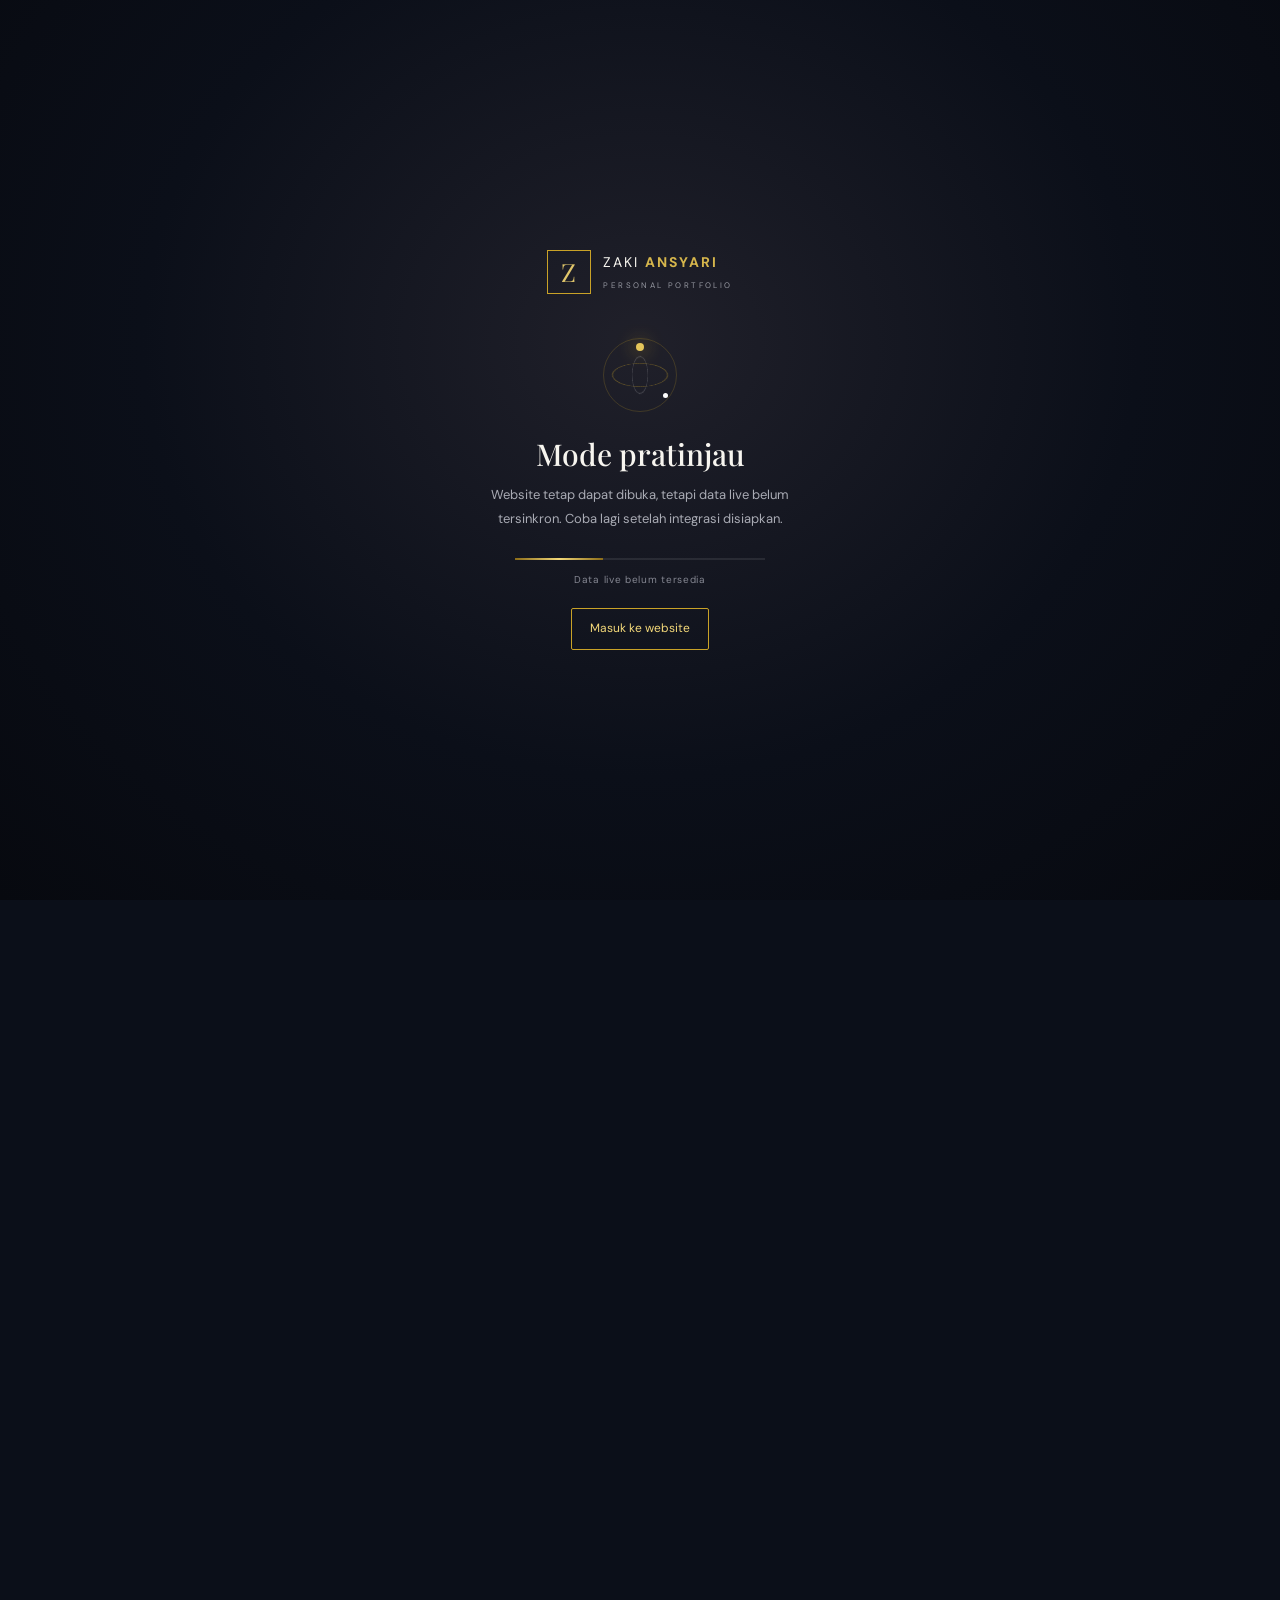
==== index.html @ f11ca3c1 "Add files via upload" ====
<!doctype html>
<html lang="id"><head><meta charset="utf-8"><meta name="viewport" content="width=device-width,initial-scale=1"><meta name="theme-color" content="#0b0f19"><meta name="description" content="Portofolio dan profil pribadi Zaki Ansyari, pelajar TJKT yang tertarik pada teknologi, jaringan, dan pengembangan web."><title>Zaki Ansyari — Personal Portfolio</title><link rel="preconnect" href="https://fonts.googleapis.com"><link href="https://fonts.googleapis.com/css2?family=DM+Sans:wght@400;500;600;700&family=Playfair+Display:wght@500;600;700&display=swap" rel="stylesheet"><link rel="stylesheet" href="assets/site.css"></head>
<body><div id="startupLoader" class="startup-loader" role="status" aria-live="polite" aria-label="Memuat website"><div class="loader-card"><div class="loader-brand"><span class="loader-mark">Z</span><span>ZAKI <b>ANSYARI</b><small>PERSONAL PORTFOLIO</small></span></div><div class="loader-orbit"><span></span><i></i></div><h1 id="loaderTitle">Menyiapkan pengalaman Anda</h1><p id="loaderMessage">Menghubungkan website dan menyinkronkan data terbaru…</p><div class="loader-progress"><span></span></div><small id="loaderStatus">Memeriksa koneksi data</small><button id="loaderContinue" type="button" hidden>Masuk ke website</button></div></div><div class="grain"></div><header class="navbar"><a class="brand" href="#home"><span class="brand-mark">Z</span><span>ZAKI <b>ANSYARI</b><small>PERSONAL PORTFOLIO</small></span></a><button id="menuToggle" class="menu-toggle" aria-label="Buka menu" aria-expanded="false">☰</button><nav id="nav"><a href="#about">Tentang</a><a href="#projects">Proyek</a><a href="#timeline">Perjalanan</a><a href="#credentials">Sertifikat & CV</a><a href="#gallery">Galeri</a><a href="#guestbook">Buku tamu</a><a href="#contact" class="nav-cta">Kontak ↗</a></nav></header>
<main><section id="home" class="hero wrap"><div class="hero-copy reveal"><p class="eyebrow"><span class="live-dot"></span> TERBUKA UNTUK KOLABORASI</p><h1>Membangun masa depan,<br><em>satu ide</em> pada satu waktu.</h1><p class="lead">Halo, saya <strong>Zaki Ansyari</strong> — pelajar TJKT yang tertarik pada teknologi, jaringan komputer, dan pengembangan web.</p><div class="hero-actions"><a class="btn gold" href="#projects">Jelajahi karya <span>↗</span></a><a class="btn ghost" href="#about">Kenali saya</a></div><div class="hero-meta"><span>⌖ Amuntai, Indonesia</span><span>Teknologi · Kreativitas · Pembelajaran</span></div></div><div class="hero-art reveal"><div class="orbit orbit-one"></div><div class="orbit orbit-two"></div><div class="profile-frame"><img id="heroPhoto" src="assets/profile-placeholder.svg" alt="Foto profil Zaki Ansyari"><span class="frame-corner top-left"></span><span class="frame-corner bottom-right"></span></div><div class="floating-note note-top"><span>✦</span> Curious by nature</div><div class="floating-note note-bottom"><span class="gold-dot"></span> Learning in progress</div></div><div class="hero-bottom"><span>SCROLL TO DISCOVER</span><span class="line"></span><span>01 / 06</span></div></section>
<section id="about" class="section wrap"><div class="section-head reveal"><p class="eyebrow">01 — PROFIL</p><h2>Lebih dari sekadar <em>nama.</em></h2></div><div class="about-grid"><div class="about-main reveal"><p id="aboutText">Saya adalah pelajar Teknik Jaringan Komputer dan Telekomunikasi yang senang mempelajari cara kerja teknologi, menyelesaikan masalah, dan membangun sesuatu yang bermanfaat. Saya percaya proses belajar yang konsisten adalah bagian penting dari pertumbuhan.</p><div class="profile-facts"><div><small>PENDIDIKAN</small><strong id="education">SMK Negeri 1 Amuntai</strong></div><div><small>BIDANG</small><strong id="focus">TJKT · Web · Networking</strong></div><div><small>LOKASI</small><strong id="location">Amuntai, Kalimantan Selatan</strong></div></div><a id="emailLink" class="text-link" href="mailto:zaki@example.com">Mari terhubung <span>↗</span></a></div><aside class="quote-card reveal"><span class="quote-symbol">“</span><blockquote id="heroQuote">Hari terbesar dalam hidup adalah ketika kita bertanggung jawab penuh atas sikap kita.</blockquote><span class="quote-rule"></span><small>CATATAN PRIBADI</small></aside></div></section>
<section id="skills" class="section section-dark"><div class="wrap"><div class="section-head reveal"><p class="eyebrow">02 — KOMPETENSI</p><h2>Hal yang sedang <em>saya kuasai.</em></h2><p class="section-sub">Daftar kemampuan dapat diperbarui melalui dashboard admin.</p></div><div id="skillsGrid" class="skills-grid"><article class="skill-card"><span>01</span><h3>Computer & Hardware</h3><p>Perawatan, instalasi sistem operasi, dan troubleshooting perangkat.</p></article><article class="skill-card"><span>02</span><h3>Networking</h3><p>Dasar jaringan, kabel UTP, dan konfigurasi konektivitas.</p></article><article class="skill-card"><span>03</span><h3>Web Development</h3><p>HTML, CSS, JavaScript, serta integrasi data sederhana.</p></article></div></div></section>
<section id="projects" class="section wrap"><div class="section-head split-head reveal"><div><p class="eyebrow">03 — PILIHAN KARYA</p><h2>Proyek dengan <em>tujuan.</em></h2></div><p class="section-sub">Eksperimen, tugas, dan karya yang merekam proses belajar.</p></div><div id="projectsGrid" class="project-grid"><article class="project-card"><div class="project-cover cover-one"><span>01</span><b>WEB / DESIGN</b></div><div class="project-body"><small>WEB DEVELOPMENT</small><h3>Personal Portfolio</h3><p>Website pribadi untuk merangkum profil, karya, dan perjalanan belajar.</p><a href="#contact" class="text-link">Lihat detail ↗</a></div></article><article class="project-card"><div class="project-cover cover-two"><span>02</span><b>NETWORK / LAB</b></div><div class="project-body"><small>COMPUTER NETWORK</small><h3>Praktik Jaringan</h3><p>Dokumentasi praktik kabel jaringan dan troubleshooting perangkat.</p><a href="#contact" class="text-link">Lihat detail ↗</a></div></article><article class="project-card"><div class="project-cover cover-three"><span>03</span><b>LEARNING / TECH</b></div><div class="project-body"><small>TECHNICAL SUPPORT</small><h3>Dokumentasi Teknis</h3><p>Catatan langkah kerja instalasi, perawatan, dan perbaikan perangkat.</p><a href="#contact" class="text-link">Lihat detail ↗</a></div></article></div></section>
<section id="timeline" class="section timeline-section"><div class="wrap"><div class="section-head reveal"><p class="eyebrow">04 — PERJALANAN</p><h2>Langkah kecil, <em>kemajuan nyata.</em></h2></div><div id="timelineList" class="timeline-list"><article class="timeline-item"><span class="timeline-dot"></span><small>2025 — SEKARANG</small><div><h3>Belajar Teknik Jaringan Komputer</h3><p>Mengembangkan dasar komputer, jaringan, dan keterampilan teknologi melalui pembelajaran dan praktik.</p></div></article><article class="timeline-item"><span class="timeline-dot"></span><small>2025 — 2026</small><div><h3>Pengalaman Praktik Kerja Lapangan</h3><p>Mengenal lingkungan kerja dan praktik dukungan teknis di bidang komputer dan administrasi digital.</p></div></article><article class="timeline-item"><span class="timeline-dot"></span><small>BERIKUTNYA</small><div><h3>Terus bertumbuh</h3><p>Memperdalam pemrograman dan mengeksplorasi studi Teknik Informatika.</p></div></article></div></div></section>
<section id="credentials" class="section wrap"><div class="section-head split-head reveal"><div><p class="eyebrow">05 — DOKUMEN</p><h2>Sertifikat & <em>curriculum vitae.</em></h2></div><p class="section-sub">Tambahkan sertifikat dan tautan CV melalui dashboard admin.</p></div><div id="credentialsGrid" class="credentials-grid"><article class="credential-card"><span class="credential-icon">↗</span><div><small>DOKUMEN PROFIL</small><h3>Curriculum Vitae</h3><p>Ringkasan profil, pendidikan, dan kemampuan.</p></div><span class="muted">Tautan belum ditambahkan</span></article></div><div class="cv-action"><a id="cvButton" class="btn ghost" href="#contact">Minta CV melalui kontak ↗</a></div></section>
<section id="gallery" class="section section-dark"><div class="wrap"><div class="section-head reveal"><p class="eyebrow">06 — GALERI & MUSIK</p><h2>Potongan cerita <em>visual.</em></h2><p class="section-sub">Momen dan soundtrack yang menemani perjalanan.</p></div><div id="galleryGrid" class="gallery-grid"><div class="gallery-empty">Galeri akan tampil setelah data ditambahkan dari dashboard.</div></div><div class="music-panel"><div><p class="eyebrow">NOW PLAYING IN MY WORLD</p><h3>Soundtrack pilihan</h3><p id="songQuote">Musik menjadi teman untuk fokus, refleksi, dan menikmati proses.</p></div><div id="songsGrid" class="songs-grid"><a class="song-link" href="https://open.spotify.com/" target="_blank" rel="noopener">♫ <span>Jelajahi musik favorit</span> ↗</a></div></div></div></section>
<section id="guestbook" class="section wrap"><div class="section-head reveal"><p class="eyebrow">07 — BUKU TAMU</p><h2>Tinggalkan <em>jejak baik.</em></h2><p class="section-sub">Tulis sapaan singkat. Pesan akan ditampilkan setelah berhasil disimpan.</p></div><div class="guest-grid"><form id="guestForm" class="guest-form reveal"><label for="guestName">Nama</label><input id="guestName" name="name" required maxlength="80" placeholder="Nama kamu"><label for="guestMessage">Pesan</label><textarea id="guestMessage" name="message" rows="4" maxlength="500" required placeholder="Tulis pesan yang baik..."></textarea><button class="btn gold" type="submit">Kirim sapaan ↗</button><p id="guestStatus" role="status"></p></form><div id="guestList" class="guest-list"><p class="muted">Jadilah yang pertama meninggalkan pesan.</p></div></div></section>
<section id="contact" class="section contact-section"><div class="wrap contact-grid"><div class="reveal"><p class="eyebrow">08 — HUBUNGI SAYA</p><h2>Setiap hal besar<br>dimulai dari <em>percakapan.</em></h2><p class="section-sub">Punya ide, pertanyaan, atau ingin berkolaborasi? Saya terbuka untuk terhubung.</p><div class="contact-shortcuts"><a id="contactEmail" href="mailto:zaki@example.com">✉ <span>Email</span> ↗</a><a id="contactWhatsapp" href="#contact">◉ <span>WhatsApp</span> ↗</a></div><div class="digital-card"><div><small>DIGITAL CONTACT CARD</small><strong>Zaki Ansyari</strong><span>Personal Portfolio · TJKT</span></div><button id="downloadVcard" class="btn ghost small-btn" type="button">Simpan kontak ↓</button></div></div><form id="contactForm" class="contact-form reveal"><label for="contactName">Nama</label><input id="contactName" name="name" required maxlength="100" placeholder="Nama lengkap"><label for="contactEmailInput">Email</label><input id="contactEmailInput" name="email" type="email" required maxlength="150" placeholder="nama@email.com"><label for="contactMessageInput">Pesan</label><textarea id="contactMessageInput" name="message" required maxlength="2000" rows="5" placeholder="Ceritakan apa yang ingin kamu diskusikan..."></textarea><button class="btn gold" type="submit">Kirim pesan ↗</button><p id="contactStatus" role="status"></p></form></div></section></main>
<footer class="footer"><div class="wrap footer-inner"><a class="brand" href="#home"><span class="brand-mark">Z</span><span>ZAKI <b>ANSYARI</b><small>PERSONAL PORTFOLIO</small></span></a><p>Dibangun dengan rasa ingin tahu dan kemauan untuk terus belajar.</p><span>© <span id="year"></span> Zaki Ansyari</span><a class="admin-link" href="admin.html">Admin ↗</a></div></footer>
<div class="visitor-pill"><span class="live-dot"></span><span><b id="visitorCount">—</b> kunjungan</span></div>
<div id="chatWidget" class="chat-widget"><button id="chatToggle" class="chat-toggle" aria-label="Buka live chat"><span>✦</span><b>Chat</b><i id="chatUnread"></i></button><section id="chatPanel" class="chat-panel" aria-label="Live chat"><header><div><span class="live-dot"></span><strong>Live chat</strong><small>Biasanya membalas saat online</small></div><button id="chatClose" aria-label="Tutup chat">×</button></header><div id="chatMessages" class="chat-messages"><p class="chat-welcome">Halo! Ada yang bisa saya bantu?</p></div><form id="chatForm"><input id="chatName" maxlength="80" placeholder="Nama kamu" aria-label="Nama" required><div class="chat-compose"><input id="chatInput" maxlength="700" placeholder="Tulis pesan..." aria-label="Pesan" required><button aria-label="Kirim pesan">↑</button></div><small>Pesan dapat ditinjau oleh admin.</small></form></section></div>
<script src="assets/site.js"></script></body></html>
---- assets/site.css ----
*{box-sizing:border-box}html{scroll-behavior:smooth;scroll-padding-top:90px}body{margin:0;background:#0b0f19;color:#f7f7f5;font-family:'DM Sans',sans-serif;line-height:1.65}body:after{content:"";position:fixed;inset:0;pointer-events:none;background:radial-gradient(ellipse at 15% 0%,#c9a2270c,transparent 38%);z-index:-1}.grain{position:fixed;inset:0;pointer-events:none;opacity:.04;z-index:10;background-image:url("data:image/svg+xml,%3Csvg viewBox='0 0 180 180' xmlns='http://www.w3.org/2000/svg'%3E%3Cfilter id='n'%3E%3CfeTurbulence type='fractalNoise' baseFrequency='.9' numOctaves='3' stitchTiles='stitch'/%3E%3C/filter%3E%3Crect width='100%25' height='100%25' filter='url(%23n)' opacity='.4'/%3E%3C/svg%3E")}a{color:inherit;text-decoration:none}button,input,textarea{font:inherit}button,a{ -webkit-tap-highlight-color:transparent}.wrap{width:min(1160px,calc(100% - 48px));margin:auto}.navbar{height:82px;position:sticky;top:0;z-index:50;display:flex;align-items:center;justify-content:space-between;padding:0 max(24px,calc((100% - 1160px)/2));background:#0b0f19d9;border-bottom:1px solid #ffffff0c;backdrop-filter:blur(18px)}.brand{display:flex;align-items:center;gap:11px;font-size:13px;letter-spacing:2px;font-weight:700;line-height:1.3}.brand b{color:#c9a227}.brand small{display:block;font-size:8px;letter-spacing:2.1px;color:#818794;font-weight:500;margin-top:4px}.brand-mark{display:grid;place-items:center;width:39px;height:39px;border:1px solid #c9a227;border-radius:50%;font-family:'Playfair Display',serif;font-size:23px;color:#c9a227}.navbar nav{display:flex;align-items:center;gap:24px}.navbar nav a{font-size:12px;color:#c2c4ca;transition:color .25s}.navbar nav a:hover,.text-link:hover{color:#e4c45e}.nav-cta{border:1px solid #c9a2277a;padding:9px 14px;border-radius:4px;color:#e6ca69!important}.menu-toggle{display:none;background:none;border:0;color:white;font-size:25px}.hero{min-height:680px;display:grid;grid-template-columns:1.15fr .85fr;align-items:center;position:relative;padding-top:45px;padding-bottom:100px}.eyebrow{font-size:10px;letter-spacing:2.6px;font-weight:700;color:#c9a227;margin:0 0 19px}.live-dot{display:inline-block;width:7px;height:7px;background:#d7b84e;border-radius:50%;box-shadow:0 0 13px #c9a277;margin-right:8px;animation:pulse 2s infinite}.hero h1,.section h2{font-family:'Playfair Display',serif;font-weight:500;line-height:1.15;letter-spacing:-1.4px}.hero h1{font-size:clamp(42px,5vw,68px);margin:0 0 25px}.hero h1 em,.section h2 em{font-style:normal;color:#d3b44b}.lead{font-size:16px;line-height:1.9;color:#b8bdc8;max-width:560px}.lead strong{color:#fff}.hero-actions{display:flex;gap:12px;margin-top:32px;flex-wrap:wrap}.btn{display:inline-flex;justify-content:center;align-items:center;gap:15px;padding:13px 19px;border-radius:4px;border:1px solid transparent;cursor:pointer;font-size:12px;font-weight:700;letter-spacing:.3px;transition:transform .25s,background .25s,border-color .25s}.btn:hover{transform:translateY(-3px)}.gold{background:#c9a227;color:#11131a}.gold:hover{background:#e2c75f}.ghost{border-color:#ffffff38;color:#eee}.ghost:hover{border-color:#c9a227}.hero-meta{display:flex;gap:23px;margin-top:43px;color:#7e8492;font-size:10px;letter-spacing:.6px;flex-wrap:wrap}.hero-art{height:450px;position:relative;display:grid;place-items:center}.profile-frame{width:min(310px,75%);height:370px;border:1px solid #c9a2278a;padding:12px;position:relative;transform:rotate(2deg);background:#10141d;box-shadow:0 35px 90px #0008}.profile-frame img{width:100%;height:100%;object-fit:cover;filter:grayscale(100%);background:#161b24}.frame-corner{position:absolute;width:38px;height:38px;border-color:#d7b64e}.top-left{left:-7px;top:-7px;border-top:2px solid;border-left:2px solid}.bottom-right{right:-7px;bottom:-7px;border-bottom:2px solid;border-right:2px solid}.orbit{position:absolute;border:1px solid #c9a22724;border-radius:50%;width:420px;height:420px}.orbit-two{width:500px;height:500px;border-style:dashed;animation:spin 70s linear infinite}.floating-note{position:absolute;background:#141923;border:1px solid #ffffff18;padding:12px 16px;font-size:11px;box-shadow:0 15px 40px #0006}.note-top{top:54px;right:0}.note-top span{color:#d5b84d;margin-right:7px}.note-bottom{bottom:51px;left:-8px}.gold-dot{display:inline-block;width:6px;height:6px;background:#c9a227;border-radius:50%;margin-right:7px}.hero-bottom{position:absolute;bottom:35px;left:0;right:0;display:flex;align-items:center;gap:18px;font-size:9px;letter-spacing:2px;color:#747b89}.hero-bottom .line{height:1px;background:#ffffff20;width:80px}.section{padding:105px 0}.section-dark{background:#0f141e;border-top:1px solid #ffffff0a;border-bottom:1px solid #ffffff0a}.section-head{margin-bottom:45px}.section h2{font-size:clamp(32px,4vw,49px);margin:0}.section-sub{color:#8f96a5;max-width:430px;font-size:13px}.about-grid{display:grid;grid-template-columns:1.3fr .7fr;gap:80px}.about-main>p{font-size:17px;line-height:2;color:#b9bec9;max-width:680px;margin:0}.profile-facts{display:grid;grid-template-columns:repeat(3,1fr);gap:16px;margin:35px 0}.profile-facts div{border-top:1px solid #c9a22765;padding-top:14px}.profile-facts small,.project-body small,.credential-card small{display:block;color:#c9a227;font-size:9px;letter-spacing:1.6px;margin-bottom:7px}.profile-facts strong{font-size:12px;font-weight:500;color:#eee}.text-link{display:inline-flex;gap:12px;align-items:center;color:#d4b54b;font-size:12px;font-weight:700;transition:color .2s}.quote-card{background:linear-gradient(145deg,#171d28,#10141c);border:1px solid #ffffff12;padding:30px 32px;align-self:center}.quote-symbol{font-family:Georgia,serif;color:#c9a227;font-size:55px;line-height:1}.quote-card blockquote{font-family:'Playfair Display',serif;font-size:22px;line-height:1.6;margin:8px 0 24px}.quote-rule{display:block;width:44px;height:2px;background:#c9a227;margin-bottom:13px}.quote-card small{font-size:9px;color:#8c92a0;letter-spacing:2px}.skills-grid{display:grid;grid-template-columns:repeat(3,1fr);gap:18px}.skill-card{padding:27px;border:1px solid #ffffff12;background:#121925;transition:transform .3s,border .3s}.skill-card:hover,.project-card:hover{transform:translateY(-5px);border-color:#c9a22765}.skill-card>span{font-size:11px;color:#c9a227}.skill-card h3{font-size:17px;margin:24px 0 8px}.skill-card p,.project-body p,.timeline-item p,.credential-card p{font-size:12px;color:#8e95a4;line-height:1.9;margin:0}.split-head{display:flex;align-items:end;justify-content:space-between;gap:30px}.split-head .section-sub{max-width:300px;margin-bottom:4px}.project-grid{display:grid;grid-template-columns:repeat(3,1fr);gap:20px}.project-card{border:1px solid #ffffff13;background:#0f141e;transition:transform .3s,border .3s}.project-cover{height:200px;padding:18px;display:flex;justify-content:space-between;align-items:flex-start;background:#151b27;position:relative;overflow:hidden}.project-cover:after{content:"";position:absolute;width:180px;height:180px;border:1px solid #c9a22738;border-radius:50%;right:-35px;bottom:-80px;box-shadow:0 0 0 25px #c9a22708,0 0 0 50px #c9a22706}.project-cover span{color:#e4c55c;font-family:'Playfair Display',serif;font-size:25px}.project-cover b{font-size:8px;letter-spacing:1.7px;color:#a1a8b6}.cover-two{background:linear-gradient(140deg,#171d28,#10151c)}.cover-three{background:linear-gradient(140deg,#222017,#10151c)}.project-body{padding:24px}.project-body h3{font-family:'Playfair Display',serif;font-weight:500;font-size:22px;margin:6px 0 10px}.project-body .text-link{margin-top:19px}.timeline-section{background:#0f141e}.timeline-list{max-width:800px;margin-left:12%;border-left:1px solid #c9a22754;padding-left:35px}.timeline-item{position:relative;display:grid;grid-template-columns:150px 1fr;gap:25px;padding:0 0 38px}.timeline-item:last-child{padding-bottom:0}.timeline-dot{position:absolute;left:-41px;top:4px;width:11px;height:11px;border:2px solid #c9a227;background:#0f141e;border-radius:50%;box-shadow:0 0 0 5px #c9a22712}.timeline-item>small{color:#c9a227;font-size:10px;letter-spacing:1px}.timeline-item h3{font-size:16px;margin:0 0 7px}.credentials-grid{display:grid;grid-template-columns:repeat(2,1fr);gap:14px}.credential-card{display:flex;align-items:center;gap:16px;padding:22px;border:1px solid #ffffff16;background:#10151e;min-width:0}.credential-icon{display:grid;place-items:center;min-width:44px;height:44px;border:1px solid #c9a22762;color:#c9a227;font-size:21px}.credential-card h3{font-size:16px;margin:0 0 4px}.credential-card .muted{font-size:10px;margin-left:auto}.cv-action{margin-top:25px}.gallery-grid{display:grid;grid-template-columns:repeat(3,1fr);gap:16px}.gallery-card{margin:0;position:relative;overflow:hidden;background:#171d27;min-height:180px}.gallery-card img{width:100%;height:240px;object-fit:cover;display:block;filter:saturate(.7);transition:transform .5s}.gallery-card:hover img{transform:scale(1.05)}.gallery-card p{position:absolute;bottom:0;left:0;right:0;margin:0;padding:35px 18px 14px;background:linear-gradient(transparent,#000c);font-size:13px}.gallery-empty{padding:36px;border:1px dashed #ffffff22;color:#8e95a4;font-size:12px;grid-column:1/-1;text-align:center}.music-panel{margin-top:50px;padding:30px;border:1px solid #c9a2273b;display:flex;align-items:center;justify-content:space-between;gap:25px;background:linear-gradient(110deg,#151b26,#0e121b)}.music-panel h3{font-family:'Playfair Display',serif;font-size:25px;margin:0}.music-panel p:not(.eyebrow){font-size:12px;color:#9299a7;margin-bottom:0}.music-panel .eyebrow{margin-bottom:8px}.song-link{display:flex;align-items:center;gap:12px;color:#d8ba50;font-size:21px}.song-link span{font-size:12px;color:#e5e6e9}.guest-grid{display:grid;grid-template-columns:.75fr 1.25fr;gap:55px}.guest-form,.contact-form{display:flex;flex-direction:column;gap:10px}.guest-form label,.contact-form label{font-size:11px;color:#b8bec9;margin-top:8px}.guest-form input,.guest-form textarea,.contact-form input,.contact-form textarea,.chat-panel input{background:#111722;border:1px solid #ffffff1c;color:#f8f8f8;border-radius:3px;padding:13px 14px;outline:none;width:100%;font-size:12px;resize:vertical}.guest-form input:focus,.guest-form textarea:focus,.contact-form input:focus,.contact-form textarea:focus{border-color:#c9a227}.guest-form .btn,.contact-form .btn{align-self:flex-start;margin-top:10px}.guest-list{display:flex;flex-direction:column;gap:12px}.guest-entry{padding:19px 21px;background:#10151e;border-left:2px solid #c9a227}.guest-entry strong{font-size:12px}.guest-entry time{float:right;font-size:10px;color:#727b8b}.guest-entry p{font-size:12px;color:#b8bec9;margin:9px 0 0;overflow-wrap:anywhere}.muted{color:#838b99;font-size:12px}.contact-section{background:linear-gradient(135deg,#10151e,#0b0f19);border-top:1px solid #ffffff0c}.contact-grid{display:grid;grid-template-columns:1fr .8fr;gap:90px}.contact-grid h2{font-size:clamp(34px,4vw,50px);margin:0 0 22px}.contact-shortcuts{display:flex;gap:22px;margin:30px 0}.contact-shortcuts a{font-size:12px;color:#d4b54b}.contact-shortcuts span{color:#d8dbe1;margin:0 6px}.digital-card{margin-top:36px;border:1px solid #c9a22759;padding:20px;display:flex;justify-content:space-between;align-items:center;gap:10px;max-width:430px}.digital-card small,.digital-card span{display:block;color:#8f96a5;font-size:9px;letter-spacing:1px}.digital-card strong{display:block;font-family:'Playfair Display',serif;font-size:20px;margin:5px 0}.digital-card span{letter-spacing:0}.small-btn{padding:9px 11px;font-size:10px;white-space:nowrap}.contact-form{padding:27px;background:#10151e;border:1px solid #ffffff12}.footer{padding:30px 0;border-top:1px solid #ffffff12}.footer-inner{display:flex;align-items:center;justify-content:space-between;gap:20px}.footer p,.footer>span{font-size:10px;color:#7e8592}.admin-link{font-size:10px;color:#c9a227}.visitor-pill{position:fixed;bottom:15px;left:15px;z-index:20;background:#10151ee8;border:1px solid #ffffff15;border-radius:30px;padding:7px 12px;font-size:10px;color:#aeb4c0;backdrop-filter:blur(12px)}.visitor-pill b{color:#f1d16a}.chat-widget{position:fixed;right:20px;bottom:18px;z-index:60}.chat-toggle{border:1px solid #e2c45c;background:#c9a227;color:#12151c;padding:12px 18px;border-radius:30px;box-shadow:0 10px 30px #0006;display:flex;align-items:center;gap:8px;cursor:pointer}.chat-toggle span{font-size:16px}.chat-toggle b{font-size:12px}.chat-toggle i{display:none;width:7px;height:7px;background:#e65a5a;border-radius:50%}.chat-panel{position:absolute;right:0;bottom:60px;width:min(340px,calc(100vw - 30px));height:440px;background:#0d121b;border:1px solid #c9a22766;box-shadow:0 20px 70px #000a;display:none;flex-direction:column}.chat-panel.open{display:flex;animation:rise .25s ease}.chat-panel>header{padding:15px;border-bottom:1px solid #ffffff15;display:flex;justify-content:space-between;align-items:center}.chat-panel>header strong,.chat-panel>header small{display:block}.chat-panel>header strong{font-size:13px}.chat-panel>header small{font-size:10px;color:#8f96a5}.chat-panel>header button{border:0;background:none;color:#fff;font-size:25px;cursor:pointer}.chat-messages{flex:1;overflow:auto;padding:14px;display:flex;flex-direction:column;gap:10px}.chat-welcome{font-size:11px;color:#b7becb}.chat-message{max-width:85%;padding:10px 12px;border-radius:9px;background:#1a2230;align-self:flex-start;overflow-wrap:anywhere}.chat-message.mine{align-self:flex-end;background:#c9a227;color:#14151a}.chat-message strong{display:block;font-size:9px;opacity:.8;margin-bottom:3px}.chat-message p{margin:0;font-size:11px}.chat-message time{display:block;font-size:8px;opacity:.7;margin-top:4px}.chat-panel form{padding:12px;border-top:1px solid #ffffff15}.chat-panel form>input{margin-bottom:7px;padding:9px}.chat-compose{display:flex;gap:7px}.chat-compose input{padding:10px}.chat-compose button{min-width:38px;border:0;background:#c9a227;border-radius:3px;font-weight:700}.chat-panel form>small{font-size:9px;color:#737c8c}.reveal{opacity:0;transform:translateY(18px);transition:opacity .7s ease,transform .7s ease}.reveal.visible{opacity:1;transform:none}@keyframes pulse{50%{opacity:.4;box-shadow:0 0 0 #c9a277}}@keyframes spin{to{transform:rotate(360deg)}}@keyframes rise{from{opacity:0;transform:translateY(10px)}to{opacity:1;transform:none}}@media(prefers-reduced-motion:reduce){*,*:before,*:after{scroll-behavior:auto!important;animation:none!important;transition:none!important}.reveal{opacity:1;transform:none}}@media(max-width:980px){.navbar nav{gap:14px}.navbar nav a{font-size:11px}.hero{min-height:620px}.about-grid,.contact-grid{gap:40px}.timeline-list{margin-left:5%}}@media(max-width:760px){.wrap{width:min(100% - 36px,600px)}.navbar{height:70px;padding:0 18px}.menu-toggle{display:block}.navbar nav{display:none;position:absolute;left:0;right:0;top:70px;background:#0b0f19;border-bottom:1px solid #ffffff1b;padding:16px 22px 22px;flex-direction:column;align-items:stretch;gap:0}.navbar nav.open{display:flex}.navbar nav a{padding:12px 0;border-bottom:1px solid #ffffff0c;font-size:13px}.nav-cta{padding:12px 0!important;border:0!important}.hero{grid-template-columns:1fr;padding-top:65px;padding-bottom:100px;gap:20px}.hero h1{font-size:clamp(39px,10vw,58px)}.lead{font-size:14px}.hero-art{height:350px;grid-row:1;max-width:440px;width:100%;margin:auto}.profile-frame{height:290px;width:230px}.orbit{width:300px;height:300px}.orbit-two{width:340px;height:340px}.note-top{right:0;top:30px}.note-bottom{left:0;bottom:25px}.hero-copy{grid-row:2}.hero-bottom{bottom:30px}.section{padding:75px 0}.about-grid,.guest-grid,.contact-grid{grid-template-columns:1fr;gap:28px}.about-main>p{font-size:15px}.profile-facts{grid-template-columns:1fr;gap:10px}.profile-facts div{padding-top:10px}.quote-card{padding:25px}.skills-grid,.project-grid{grid-template-columns:1fr}.skill-card{padding:22px}.project-cover{height:170px}.split-head{align-items:start;flex-direction:column;gap:15px}.split-head .section-sub{margin:0}.timeline-list{margin-left:5px;padding-left:23px}.timeline-item{grid-template-columns:1fr;gap:7px;padding-bottom:30px}.timeline-dot{left:-29px}.credentials-grid{grid-template-columns:1fr}.credential-card{flex-wrap:wrap}.credential-card .muted{margin-left:60px}.gallery-grid{grid-template-columns:1fr 1fr}.gallery-card img{height:180px}.music-panel{align-items:flex-start;flex-direction:column;padding:22px}.contact-grid{gap:35px}.digital-card{align-items:flex-start;flex-direction:column}.footer-inner{align-items:flex-start;flex-direction:column}.visitor-pill{bottom:12px;left:12px}.chat-widget{right:12px;bottom:12px}.chat-panel{bottom:60px}.contact-form{padding:20px}}@media(max-width:400px){.gallery-grid{grid-template-columns:1fr}.hero-meta{flex-direction:column;gap:7px}.brand{font-size:11px}.brand-mark{width:34px;height:34px}}


/* Startup sync screen: tampil sampai data awal selesai dimuat atau pengguna memilih lanjut. */
.startup-loader{position:fixed;inset:0;z-index:99999;display:grid;place-items:center;padding:24px;background:radial-gradient(ellipse at 50% 38%,#20202a 0%,#0b0f19 55%,#07090f 100%);color:#f7f5ef;opacity:1;visibility:visible;transition:opacity .55s ease,visibility .55s ease}.startup-loader.is-leaving{opacity:0;visibility:hidden;pointer-events:none}.loader-card{width:min(100%,440px);display:flex;align-items:center;flex-direction:column;text-align:center;padding:34px 24px}.loader-brand{display:flex;align-items:center;gap:12px;text-align:left;font-size:14px;letter-spacing:2px}.loader-brand b{color:#d6b64c}.loader-brand small{display:block;margin-top:5px;color:#9698a1;font-size:8px;letter-spacing:2.4px}.loader-mark{display:grid;place-items:center;width:44px;height:44px;border:1px solid #c9a227;color:#e0c66b;font-family:'Playfair Display',serif;font-size:25px}.loader-orbit{position:relative;width:74px;height:74px;margin:44px 0 24px;border:1px solid #c9a22735;border-radius:50%;animation:loaderSpin 2.4s linear infinite}.loader-orbit:before,.loader-orbit:after{content:"";position:absolute;inset:8px;border:1px solid #c9a22770;border-radius:50%;transform:rotateX(65deg) rotate(35deg)}.loader-orbit:after{inset:17px;transform:rotateY(65deg) rotate(-35deg);border-color:#fff3}.loader-orbit span{position:absolute;top:4px;left:50%;width:8px;height:8px;border-radius:50%;background:#e5c65a;box-shadow:0 0 18px #c9a227;transform:translateX(-50%)}.loader-orbit i{position:absolute;right:8px;bottom:13px;width:5px;height:5px;border-radius:50%;background:#fff}.loader-card h1{margin:0 0 10px;font:500 clamp(23px,5vw,30px)/1.25 'Playfair Display',serif}.loader-card>p{max-width:330px;margin:0;color:#a9abb4;font-size:13px;line-height:1.8}.loader-progress{overflow:hidden;width:min(100%,250px);height:2px;margin-top:28px;background:#ffffff16}.loader-progress span{display:block;width:35%;height:100%;background:linear-gradient(90deg,#8b6c18,#f3d879,#8b6c18);animation:loaderProgress 1.45s ease-in-out infinite}.loader-card>small{margin-top:12px;color:#858792;font-size:10px;letter-spacing:.7px}.loader-card button{margin-top:20px;padding:10px 18px;border:1px solid #c9a227;border-radius:2px;background:transparent;color:#f3d879;cursor:pointer;font:inherit;font-size:12px}.loader-card button:hover{background:#c9a22718}@keyframes loaderSpin{to{transform:rotate(360deg)}}@keyframes loaderProgress{0%{transform:translateX(-120%)}100%{transform:translateX(390%)}}body.is-starting{overflow:hidden}body.is-starting> :not(#startupLoader){visibility:hidden}.startup-loader[hidden]{display:none}@media(prefers-reduced-motion:reduce){.loader-orbit,.loader-progress span{animation:none}.startup-loader{transition:none}}

/* Gallery fallback cards inspired by the original personal website */
.gallery-placeholder-card{min-height:240px;border:1px solid #c9a22730;background:#121722}.gallery-placeholder-art{height:240px;display:flex;align-items:center;justify-content:center;position:relative;overflow:hidden;background:radial-gradient(circle at 50% 45%,#c9a22726,transparent 34%),linear-gradient(145deg,#202633,#10141d)}.gallery-placeholder-art:before,.gallery-placeholder-art:after{content:"";position:absolute;width:165px;height:165px;border:1px solid #c9a22760;border-radius:50%;box-shadow:0 0 0 20px #c9a22708,0 0 0 42px #c9a22705}.gallery-placeholder-art:after{width:110px;height:110px;border-style:dashed}.gallery-placeholder-art span{position:absolute;left:18px;top:15px;color:#c9a227;font-size:10px;letter-spacing:2px}.gallery-placeholder-art i{font-style:normal;font-size:52px;color:#e1c45c;text-shadow:0 0 35px #c9a22755}.gallery-placeholder-art.alt{background:radial-gradient(circle at 65% 40%,#ffffff12,transparent 34%),linear-gradient(145deg,#171e2b,#0d1119)}.gallery-placeholder-art.third{background:radial-gradient(circle at 35% 55%,#c9a22720,transparent 32%),linear-gradient(145deg,#28251b,#10141d)}
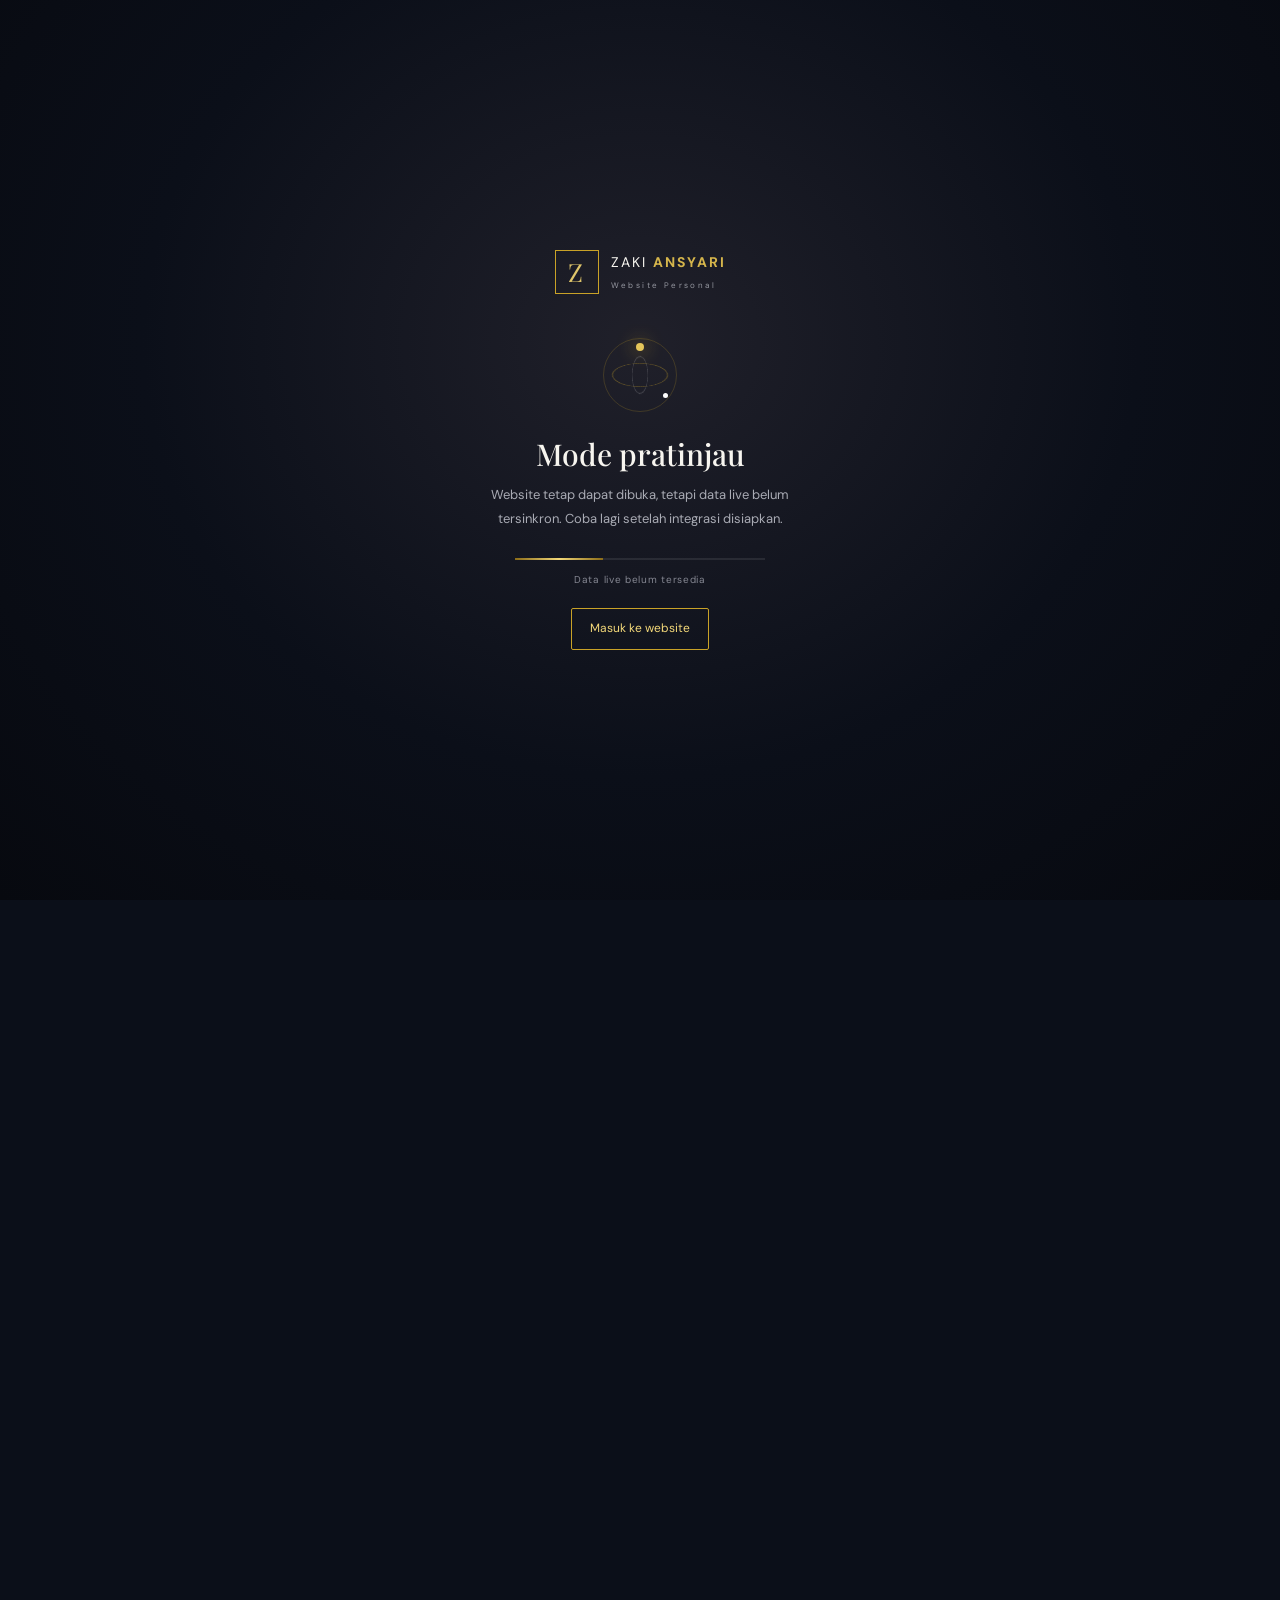
==== commit f0b3e92d: "Update index.html" ====
--- a/index.html
+++ b/index.html
@@ -1,16 +1,378 @@
 <!doctype html>
-<html lang="id"><head><meta charset="utf-8"><meta name="viewport" content="width=device-width,initial-scale=1"><meta name="theme-color" content="#0b0f19"><meta name="description" content="Portofolio dan profil pribadi Zaki Ansyari, pelajar TJKT yang tertarik pada teknologi, jaringan, dan pengembangan web."><title>Zaki Ansyari — Personal Portfolio</title><link rel="preconnect" href="https://fonts.googleapis.com"><link href="https://fonts.googleapis.com/css2?family=DM+Sans:wght@400;500;600;700&family=Playfair+Display:wght@500;600;700&display=swap" rel="stylesheet"><link rel="stylesheet" href="assets/site.css"></head>
-<body><div id="startupLoader" class="startup-loader" role="status" aria-live="polite" aria-label="Memuat website"><div class="loader-card"><div class="loader-brand"><span class="loader-mark">Z</span><span>ZAKI <b>ANSYARI</b><small>PERSONAL PORTFOLIO</small></span></div><div class="loader-orbit"><span></span><i></i></div><h1 id="loaderTitle">Menyiapkan pengalaman Anda</h1><p id="loaderMessage">Menghubungkan website dan menyinkronkan data terbaru…</p><div class="loader-progress"><span></span></div><small id="loaderStatus">Memeriksa koneksi data</small><button id="loaderContinue" type="button" hidden>Masuk ke website</button></div></div><div class="grain"></div><header class="navbar"><a class="brand" href="#home"><span class="brand-mark">Z</span><span>ZAKI <b>ANSYARI</b><small>PERSONAL PORTFOLIO</small></span></a><button id="menuToggle" class="menu-toggle" aria-label="Buka menu" aria-expanded="false">☰</button><nav id="nav"><a href="#about">Tentang</a><a href="#projects">Proyek</a><a href="#timeline">Perjalanan</a><a href="#credentials">Sertifikat & CV</a><a href="#gallery">Galeri</a><a href="#guestbook">Buku tamu</a><a href="#contact" class="nav-cta">Kontak ↗</a></nav></header>
-<main><section id="home" class="hero wrap"><div class="hero-copy reveal"><p class="eyebrow"><span class="live-dot"></span> TERBUKA UNTUK KOLABORASI</p><h1>Membangun masa depan,<br><em>satu ide</em> pada satu waktu.</h1><p class="lead">Halo, saya <strong>Zaki Ansyari</strong> — pelajar TJKT yang tertarik pada teknologi, jaringan komputer, dan pengembangan web.</p><div class="hero-actions"><a class="btn gold" href="#projects">Jelajahi karya <span>↗</span></a><a class="btn ghost" href="#about">Kenali saya</a></div><div class="hero-meta"><span>⌖ Amuntai, Indonesia</span><span>Teknologi · Kreativitas · Pembelajaran</span></div></div><div class="hero-art reveal"><div class="orbit orbit-one"></div><div class="orbit orbit-two"></div><div class="profile-frame"><img id="heroPhoto" src="assets/profile-placeholder.svg" alt="Foto profil Zaki Ansyari"><span class="frame-corner top-left"></span><span class="frame-corner bottom-right"></span></div><div class="floating-note note-top"><span>✦</span> Curious by nature</div><div class="floating-note note-bottom"><span class="gold-dot"></span> Learning in progress</div></div><div class="hero-bottom"><span>SCROLL TO DISCOVER</span><span class="line"></span><span>01 / 06</span></div></section>
-<section id="about" class="section wrap"><div class="section-head reveal"><p class="eyebrow">01 — PROFIL</p><h2>Lebih dari sekadar <em>nama.</em></h2></div><div class="about-grid"><div class="about-main reveal"><p id="aboutText">Saya adalah pelajar Teknik Jaringan Komputer dan Telekomunikasi yang senang mempelajari cara kerja teknologi, menyelesaikan masalah, dan membangun sesuatu yang bermanfaat. Saya percaya proses belajar yang konsisten adalah bagian penting dari pertumbuhan.</p><div class="profile-facts"><div><small>PENDIDIKAN</small><strong id="education">SMK Negeri 1 Amuntai</strong></div><div><small>BIDANG</small><strong id="focus">TJKT · Web · Networking</strong></div><div><small>LOKASI</small><strong id="location">Amuntai, Kalimantan Selatan</strong></div></div><a id="emailLink" class="text-link" href="mailto:zaki@example.com">Mari terhubung <span>↗</span></a></div><aside class="quote-card reveal"><span class="quote-symbol">“</span><blockquote id="heroQuote">Hari terbesar dalam hidup adalah ketika kita bertanggung jawab penuh atas sikap kita.</blockquote><span class="quote-rule"></span><small>CATATAN PRIBADI</small></aside></div></section>
-<section id="skills" class="section section-dark"><div class="wrap"><div class="section-head reveal"><p class="eyebrow">02 — KOMPETENSI</p><h2>Hal yang sedang <em>saya kuasai.</em></h2><p class="section-sub">Daftar kemampuan dapat diperbarui melalui dashboard admin.</p></div><div id="skillsGrid" class="skills-grid"><article class="skill-card"><span>01</span><h3>Computer & Hardware</h3><p>Perawatan, instalasi sistem operasi, dan troubleshooting perangkat.</p></article><article class="skill-card"><span>02</span><h3>Networking</h3><p>Dasar jaringan, kabel UTP, dan konfigurasi konektivitas.</p></article><article class="skill-card"><span>03</span><h3>Web Development</h3><p>HTML, CSS, JavaScript, serta integrasi data sederhana.</p></article></div></div></section>
-<section id="projects" class="section wrap"><div class="section-head split-head reveal"><div><p class="eyebrow">03 — PILIHAN KARYA</p><h2>Proyek dengan <em>tujuan.</em></h2></div><p class="section-sub">Eksperimen, tugas, dan karya yang merekam proses belajar.</p></div><div id="projectsGrid" class="project-grid"><article class="project-card"><div class="project-cover cover-one"><span>01</span><b>WEB / DESIGN</b></div><div class="project-body"><small>WEB DEVELOPMENT</small><h3>Personal Portfolio</h3><p>Website pribadi untuk merangkum profil, karya, dan perjalanan belajar.</p><a href="#contact" class="text-link">Lihat detail ↗</a></div></article><article class="project-card"><div class="project-cover cover-two"><span>02</span><b>NETWORK / LAB</b></div><div class="project-body"><small>COMPUTER NETWORK</small><h3>Praktik Jaringan</h3><p>Dokumentasi praktik kabel jaringan dan troubleshooting perangkat.</p><a href="#contact" class="text-link">Lihat detail ↗</a></div></article><article class="project-card"><div class="project-cover cover-three"><span>03</span><b>LEARNING / TECH</b></div><div class="project-body"><small>TECHNICAL SUPPORT</small><h3>Dokumentasi Teknis</h3><p>Catatan langkah kerja instalasi, perawatan, dan perbaikan perangkat.</p><a href="#contact" class="text-link">Lihat detail ↗</a></div></article></div></section>
-<section id="timeline" class="section timeline-section"><div class="wrap"><div class="section-head reveal"><p class="eyebrow">04 — PERJALANAN</p><h2>Langkah kecil, <em>kemajuan nyata.</em></h2></div><div id="timelineList" class="timeline-list"><article class="timeline-item"><span class="timeline-dot"></span><small>2025 — SEKARANG</small><div><h3>Belajar Teknik Jaringan Komputer</h3><p>Mengembangkan dasar komputer, jaringan, dan keterampilan teknologi melalui pembelajaran dan praktik.</p></div></article><article class="timeline-item"><span class="timeline-dot"></span><small>2025 — 2026</small><div><h3>Pengalaman Praktik Kerja Lapangan</h3><p>Mengenal lingkungan kerja dan praktik dukungan teknis di bidang komputer dan administrasi digital.</p></div></article><article class="timeline-item"><span class="timeline-dot"></span><small>BERIKUTNYA</small><div><h3>Terus bertumbuh</h3><p>Memperdalam pemrograman dan mengeksplorasi studi Teknik Informatika.</p></div></article></div></div></section>
-<section id="credentials" class="section wrap"><div class="section-head split-head reveal"><div><p class="eyebrow">05 — DOKUMEN</p><h2>Sertifikat & <em>curriculum vitae.</em></h2></div><p class="section-sub">Tambahkan sertifikat dan tautan CV melalui dashboard admin.</p></div><div id="credentialsGrid" class="credentials-grid"><article class="credential-card"><span class="credential-icon">↗</span><div><small>DOKUMEN PROFIL</small><h3>Curriculum Vitae</h3><p>Ringkasan profil, pendidikan, dan kemampuan.</p></div><span class="muted">Tautan belum ditambahkan</span></article></div><div class="cv-action"><a id="cvButton" class="btn ghost" href="#contact">Minta CV melalui kontak ↗</a></div></section>
-<section id="gallery" class="section section-dark"><div class="wrap"><div class="section-head reveal"><p class="eyebrow">06 — GALERI & MUSIK</p><h2>Potongan cerita <em>visual.</em></h2><p class="section-sub">Momen dan soundtrack yang menemani perjalanan.</p></div><div id="galleryGrid" class="gallery-grid"><div class="gallery-empty">Galeri akan tampil setelah data ditambahkan dari dashboard.</div></div><div class="music-panel"><div><p class="eyebrow">NOW PLAYING IN MY WORLD</p><h3>Soundtrack pilihan</h3><p id="songQuote">Musik menjadi teman untuk fokus, refleksi, dan menikmati proses.</p></div><div id="songsGrid" class="songs-grid"><a class="song-link" href="https://open.spotify.com/" target="_blank" rel="noopener">♫ <span>Jelajahi musik favorit</span> ↗</a></div></div></div></section>
-<section id="guestbook" class="section wrap"><div class="section-head reveal"><p class="eyebrow">07 — BUKU TAMU</p><h2>Tinggalkan <em>jejak baik.</em></h2><p class="section-sub">Tulis sapaan singkat. Pesan akan ditampilkan setelah berhasil disimpan.</p></div><div class="guest-grid"><form id="guestForm" class="guest-form reveal"><label for="guestName">Nama</label><input id="guestName" name="name" required maxlength="80" placeholder="Nama kamu"><label for="guestMessage">Pesan</label><textarea id="guestMessage" name="message" rows="4" maxlength="500" required placeholder="Tulis pesan yang baik..."></textarea><button class="btn gold" type="submit">Kirim sapaan ↗</button><p id="guestStatus" role="status"></p></form><div id="guestList" class="guest-list"><p class="muted">Jadilah yang pertama meninggalkan pesan.</p></div></div></section>
-<section id="contact" class="section contact-section"><div class="wrap contact-grid"><div class="reveal"><p class="eyebrow">08 — HUBUNGI SAYA</p><h2>Setiap hal besar<br>dimulai dari <em>percakapan.</em></h2><p class="section-sub">Punya ide, pertanyaan, atau ingin berkolaborasi? Saya terbuka untuk terhubung.</p><div class="contact-shortcuts"><a id="contactEmail" href="mailto:zaki@example.com">✉ <span>Email</span> ↗</a><a id="contactWhatsapp" href="#contact">◉ <span>WhatsApp</span> ↗</a></div><div class="digital-card"><div><small>DIGITAL CONTACT CARD</small><strong>Zaki Ansyari</strong><span>Personal Portfolio · TJKT</span></div><button id="downloadVcard" class="btn ghost small-btn" type="button">Simpan kontak ↓</button></div></div><form id="contactForm" class="contact-form reveal"><label for="contactName">Nama</label><input id="contactName" name="name" required maxlength="100" placeholder="Nama lengkap"><label for="contactEmailInput">Email</label><input id="contactEmailInput" name="email" type="email" required maxlength="150" placeholder="nama@email.com"><label for="contactMessageInput">Pesan</label><textarea id="contactMessageInput" name="message" required maxlength="2000" rows="5" placeholder="Ceritakan apa yang ingin kamu diskusikan..."></textarea><button class="btn gold" type="submit">Kirim pesan ↗</button><p id="contactStatus" role="status"></p></form></div></section></main>
-<footer class="footer"><div class="wrap footer-inner"><a class="brand" href="#home"><span class="brand-mark">Z</span><span>ZAKI <b>ANSYARI</b><small>PERSONAL PORTFOLIO</small></span></a><p>Dibangun dengan rasa ingin tahu dan kemauan untuk terus belajar.</p><span>© <span id="year"></span> Zaki Ansyari</span><a class="admin-link" href="admin.html">Admin ↗</a></div></footer>
-<div class="visitor-pill"><span class="live-dot"></span><span><b id="visitorCount">—</b> kunjungan</span></div>
-<div id="chatWidget" class="chat-widget"><button id="chatToggle" class="chat-toggle" aria-label="Buka live chat"><span>✦</span><b>Chat</b><i id="chatUnread"></i></button><section id="chatPanel" class="chat-panel" aria-label="Live chat"><header><div><span class="live-dot"></span><strong>Live chat</strong><small>Biasanya membalas saat online</small></div><button id="chatClose" aria-label="Tutup chat">×</button></header><div id="chatMessages" class="chat-messages"><p class="chat-welcome">Halo! Ada yang bisa saya bantu?</p></div><form id="chatForm"><input id="chatName" maxlength="80" placeholder="Nama kamu" aria-label="Nama" required><div class="chat-compose"><input id="chatInput" maxlength="700" placeholder="Tulis pesan..." aria-label="Pesan" required><button aria-label="Kirim pesan">↑</button></div><small>Pesan dapat ditinjau oleh admin.</small></form></section></div>
-<script src="assets/site.js"></script></body></html>+<html lang="id">
+  <head>
+    <meta charset="utf-8">
+    <meta name="viewport" content="width=device-width,initial-scale=1">
+    <meta name="theme-color" content="#0b0f19">
+    <meta name="description" content="Portofolio dan profil pribadi Zaki Ansyari, pelajar TJKT yang tertarik pada teknologi, jaringan, dan pengembangan web.">
+    <title>Zaki Ansyari — Personal Portfolio</title>
+    <link rel="preconnect" href="https://fonts.googleapis.com">
+    <link href="https://fonts.googleapis.com/css2?family=DM+Sans:wght@400;500;600;700&family=Playfair+Display:wght@500;600;700&display=swap" rel="stylesheet">
+    <link rel="stylesheet" href="assets/site.css">
+  </head>
+  <body>
+    <div id="startupLoader" class="startup-loader" role="status" aria-live="polite" aria-label="Memuat website">
+      <div class="loader-card">
+        <div class="loader-brand">
+          <span class="loader-mark">Z</span>
+          <span>ZAKI <b>ANSYARI</b><small>Website Personal</small></span>
+        </div>
+        <div class="loader-orbit">
+          <span></span>
+          <i></i>
+        </div>
+        <h1 id="loaderTitle">Menyiapkan Data Website</h1>
+        <p id="loaderMessage">Menghubungkan website dan menyinkronkan data terbaru…</p>
+        <div class="loader-progress">
+          <span></span>
+        </div>
+        <small id="loaderStatus">Memeriksa koneksi data</small>
+        <button id="loaderContinue" type="button" hidden>Masuk ke website</button>
+      </div>
+    </div>
+
+    <div class="grain"></div>
+
+    <header class="navbar">
+      <a class="brand" href="#home">
+        <span class="brand-mark">Z</span>
+        <span>ZAKI <b>ANSYARI</b><small>PERSONAL PORTFOLIO</small></span>
+      </a>
+      <button id="menuToggle" class="menu-toggle" aria-label="Buka menu" aria-expanded="false">☰</button>
+      <nav id="nav">
+        <a href="#about">Tentang</a>
+        <a href="#projects">Proyek</a>
+        <a href="#timeline">Perjalanan</a>
+        <a href="#credentials">Sertifikat & CV</a>
+        <a href="#gallery">Galeri</a>
+        <a href="#guestbook">Buku tamu</a>
+        <a href="#contact" class="nav-cta">Kontak ↗</a>
+      </nav>
+    </header>
+
+    <main>
+      <section id="home" class="hero wrap">
+        <div class="hero-copy reveal">
+          <p class="eyebrow"><span class="live-dot"></span> TERBUKA UNTUK KOLABORASI</p>
+          <h1>Membangun masa depan,<br><em>satu ide</em> pada satu waktu.</h1>
+          <p class="lead">Halo, saya <strong>Zaki Ansyari</strong> — pelajar TJKT yang tertarik pada teknologi, jaringan komputer, dan pengembangan web.</p>
+          <div class="hero-actions">
+            <a class="btn gold" href="#projects">Jelajahi karya <span>↗</span></a>
+            <a class="btn ghost" href="#about">Kenali saya</a>
+          </div>
+          <div class="hero-meta">
+            <span>⌖ Amuntai, Indonesia</span>
+            <span>Teknologi · Kreativitas · Pembelajaran</span>
+          </div>
+        </div>
+        <div class="hero-art reveal">
+          <div class="orbit orbit-one"></div>
+          <div class="orbit orbit-two"></div>
+          <div class="profile-frame">
+            <img id="heroPhoto" src="assets/profile-placeholder.svg" alt="Foto profil Zaki Ansyari">
+            <span class="frame-corner top-left"></span>
+            <span class="frame-corner bottom-right"></span>
+          </div>
+          <div class="floating-note note-top"><span>✦</span> Curious by nature</div>
+          <div class="floating-note note-bottom"><span class="gold-dot"></span> Learning in progress</div>
+        </div>
+        <div class="hero-bottom">
+          <span>SCROLL TO DISCOVER</span>
+          <span class="line"></span>
+          <span>01 / 06</span>
+        </div>
+      </section>
+
+      <section id="about" class="section wrap">
+        <div class="section-head reveal">
+          <p class="eyebrow">01 — PROFIL</p>
+          <h2>Lebih dari sekadar <em>nama.</em></h2>
+        </div>
+        <div class="about-grid">
+          <div class="about-main reveal">
+            <p id="aboutText">Saya adalah pelajar Teknik Jaringan Komputer dan Telekomunikasi yang senang mempelajari cara kerja teknologi, menyelesaikan masalah, dan membangun sesuatu yang bermanfaat. Saya percaya proses belajar yang konsisten adalah bagian penting dari pertumbuhan.</p>
+            <div class="profile-facts">
+              <div>
+                <small>PENDIDIKAN</small>
+                <strong id="education">SMK Negeri 1 Amuntai</strong>
+              </div>
+              <div>
+                <small>BIDANG</small>
+                <strong id="focus">TJKT · Web · Networking</strong>
+              </div>
+              <div>
+                <small>LOKASI</small>
+                <strong id="location">Amuntai, Kalimantan Selatan</strong>
+              </div>
+            </div>
+            <a id="emailLink" class="text-link" href="mailto:zaki@example.com">Mari terhubung <span>↗</span></a>
+          </div>
+          <aside class="quote-card reveal">
+            <span class="quote-symbol">“</span>
+            <blockquote id="heroQuote">Hari terbesar dalam hidup adalah ketika kita bertanggung jawab penuh atas sikap kita.</blockquote>
+            <span class="quote-rule"></span>
+            <small>CATATAN PRIBADI</small>
+          </aside>
+        </div>
+      </section>
+
+      <section id="skills" class="section section-dark">
+        <div class="wrap">
+          <div class="section-head reveal">
+            <p class="eyebrow">02 — KOMPETENSI</p>
+            <h2>Hal yang sedang <em>saya kuasai.</em></h2>
+            <p class="section-sub">Daftar kemampuan dapat diperbarui melalui dashboard admin.</p>
+          </div>
+          <div id="skillsGrid" class="skills-grid">
+            <article class="skill-card">
+              <span>01</span>
+              <h3>Computer & Hardware</h3>
+              <p>Perawatan, instalasi sistem operasi, dan troubleshooting perangkat.</p>
+            </article>
+            <article class="skill-card">
+              <span>02</span>
+              <h3>Networking</h3>
+              <p>Dasar jaringan, kabel UTP, dan konfigurasi konektivitas.</p>
+            </article>
+            <article class="skill-card">
+              <span>03</span>
+              <h3>Web Development</h3>
+              <p>HTML, CSS, JavaScript, serta integrasi data sederhana.</p>
+            </article>
+          </div>
+        </div>
+      </section>
+
+      <section id="projects" class="section wrap">
+        <div class="section-head split-head reveal">
+          <div>
+            <p class="eyebrow">03 — PILIHAN KARYA</p>
+            <h2>Proyek dengan <em>tujuan.</em></h2>
+          </div>
+          <p class="section-sub">Eksperimen, tugas, dan karya yang merekam proses belajar.</p>
+        </div>
+        <div id="projectsGrid" class="project-grid">
+          <article class="project-card">
+            <div class="project-cover cover-one">
+              <span>01</span>
+              <b>WEB / DESIGN</b>
+            </div>
+            <div class="project-body">
+              <small>WEB DEVELOPMENT</small>
+              <h3>Personal Portfolio</h3>
+              <p>Website pribadi untuk merangkum profil, karya, dan perjalanan belajar.</p>
+              <a href="#contact" class="text-link">Lihat detail ↗</a>
+            </div>
+          </article>
+          <article class="project-card">
+            <div class="project-cover cover-two">
+              <span>02</span>
+              <b>NETWORK / LAB</b>
+            </div>
+            <div class="project-body">
+              <small>COMPUTER NETWORK</small>
+              <h3>Praktik Jaringan</h3>
+              <p>Dokumentasi praktik kabel jaringan dan troubleshooting perangkat.</p>
+              <a href="#contact" class="text-link">Lihat detail ↗</a>
+            </div>
+          </article>
+          <article class="project-card">
+            <div class="project-cover cover-three">
+              <span>03</span>
+              <b>LEARNING / TECH</b>
+            </div>
+            <div class="project-body">
+              <small>TECHNICAL SUPPORT</small>
+              <h3>Dokumentasi Teknis</h3>
+              <p>Catatan langkah kerja instalasi, perawatan, dan perbaikan perangkat.</p>
+              <a href="#contact" class="text-link">Lihat detail ↗</a>
+            </div>
+          </article>
+        </div>
+      </section>
+
+      <section id="timeline" class="section timeline-section">
+        <div class="wrap">
+          <div class="section-head reveal">
+            <p class="eyebrow">04 — PERJALANAN</p>
+            <h2>Langkah kecil, <em>kemajuan nyata.</em></h2>
+          </div>
+          <div id="timelineList" class="timeline-list">
+            <article class="timeline-item">
+              <span class="timeline-dot"></span>
+              <small>2025 — SEKARANG</small>
+              <div>
+                <h3>Belajar Teknik Jaringan Komputer</h3>
+                <p>Mengembangkan dasar komputer, jaringan, dan keterampilan teknologi melalui pembelajaran dan praktik.</p>
+              </div>
+            </article>
+            <article class="timeline-item">
+              <span class="timeline-dot"></span>
+              <small>2025 — 2026</small>
+              <div>
+                <h3>Pengalaman Praktik Kerja Lapangan</h3>
+                <p>Mengenal lingkungan kerja dan praktik dukungan teknis di bidang komputer dan administrasi digital.</p>
+              </div>
+            </article>
+            <article class="timeline-item">
+              <span class="timeline-dot"></span>
+              <small>BERIKUTNYA</small>
+              <div>
+                <h3>Terus bertumbuh</h3>
+                <p>Memperdalam pemrograman dan mengeksplorasi studi Teknik Informatika.</p>
+              </div>
+            </article>
+          </div>
+        </div>
+      </section>
+
+      <section id="credentials" class="section wrap">
+        <div class="section-head split-head reveal">
+          <div>
+            <p class="eyebrow">05 — DOKUMEN</p>
+            <h2>Sertifikat & <em>curriculum vitae.</em></h2>
+          </div>
+          <p class="section-sub">Tambahkan sertifikat dan tautan CV melalui dashboard admin.</p>
+        </div>
+        <div id="credentialsGrid" class="credentials-grid">
+          <article class="credential-card">
+            <span class="credential-icon">↗</span>
+            <div>
+              <small>DOKUMEN PROFIL</small>
+              <h3>Curriculum Vitae</h3>
+              <p>Ringkasan profil, pendidikan, dan kemampuan.</p>
+            </div>
+            <span class="muted">Tautan belum ditambahkan</span>
+          </article>
+        </div>
+        <div class="cv-action">
+          <a id="cvButton" class="btn ghost" href="#contact">Minta CV melalui kontak ↗</a>
+        </div>
+      </section>
+
+      <section id="gallery" class="section section-dark">
+        <div class="wrap">
+          <div class="section-head reveal">
+            <p class="eyebrow">06 — GALERI & MUSIK</p>
+            <h2>Potongan cerita <em>visual.</em></h2>
+            <p class="section-sub">Momen dan soundtrack yang menemani perjalanan.</p>
+          </div>
+          <div id="galleryGrid" class="gallery-grid">
+            <div class="gallery-empty">Galeri akan tampil setelah data ditambahkan dari dashboard.</div>
+          </div>
+          <div class="music-panel">
+            <div>
+              <p class="eyebrow">NOW PLAYING IN MY WORLD</p>
+              <h3>Soundtrack pilihan</h3>
+              <p id="songQuote">Musik menjadi teman untuk fokus, refleksi, dan menikmati proses.</p>
+            </div>
+            <div id="songsGrid" class="songs-grid">
+              <a class="song-link" href="https://open.spotify.com/" target="_blank" rel="noopener">♫ <span>Jelajahi musik favorit</span> ↗</a>
+            </div>
+          </div>
+        </div>
+      </section>
+
+      <section id="guestbook" class="section wrap">
+        <div class="section-head reveal">
+          <p class="eyebrow">07 — BUKU TAMU</p>
+          <h2>Tinggalkan <em>jejak baik.</em></h2>
+          <p class="section-sub">Tulis sapaan singkat. Pesan akan ditampilkan setelah berhasil disimpan.</p>
+        </div>
+        <div class="guest-grid">
+          <form id="guestForm" class="guest-form reveal">
+            <label for="guestName">Nama</label>
+            <input id="guestName" name="name" required maxlength="80" placeholder="Nama kamu">
+            <label for="guestMessage">Pesan</label>
+            <textarea id="guestMessage" name="message" rows="4" maxlength="500" required placeholder="Tulis pesan yang baik..."></textarea>
+            <button class="btn gold" type="submit">Kirim sapaan ↗</button>
+            <p id="guestStatus" role="status"></p>
+          </form>
+          <div id="guestList" class="guest-list">
+            <p class="muted">Jadilah yang pertama meninggalkan pesan.</p>
+          </div>
+        </div>
+      </section>
+
+      <section id="contact" class="section contact-section">
+        <div class="wrap contact-grid">
+          <div class="reveal">
+            <p class="eyebrow">08 — HUBUNGI SAYA</p>
+            <h2>Setiap hal besar<br>dimulai dari <em>percakapan.</em></h2>
+            <p class="section-sub">Punya ide, pertanyaan, atau ingin berkolaborasi? Saya terbuka untuk terhubung.</p>
+            <div class="contact-shortcuts">
+              <a id="contactEmail" href="mailto:zaki@example.com">✉ <span>Email</span> ↗</a>
+              <a id="contactWhatsapp" href="#contact">◉ <span>WhatsApp</span> ↗</a>
+            </div>
+            <div class="digital-card">
+              <div>
+                <small>DIGITAL CONTACT CARD</small>
+                <strong>Zaki Ansyari</strong>
+                <span>Personal Portfolio · TJKT</span>
+              </div>
+              <button id="downloadVcard" class="btn ghost small-btn" type="button">Simpan kontak ↓</button>
+            </div>
+          </div>
+          <form id="contactForm" class="contact-form reveal">
+            <label for="contactName">Nama</label>
+            <input id="contactName" name="name" required maxlength="100" placeholder="Nama lengkap">
+            <label for="contactEmailInput">Email</label>
+            <input id="contactEmailInput" name="email" type="email" required maxlength="150" placeholder="nama@email.com">
+            <label for="contactMessageInput">Pesan</label>
+            <textarea id="contactMessageInput" name="message" required maxlength="2000" rows="5" placeholder="Ceritakan apa yang ingin kamu diskusikan..."></textarea>
+            <button class="btn gold" type="submit">Kirim pesan ↗</button>
+            <p id="contactStatus" role="status"></p>
+          </form>
+        </div>
+      </section>
+    </main>
+
+    <footer class="footer">
+      <div class="wrap footer-inner">
+        <a class="brand" href="#home">
+          <span class="brand-mark">Z</span>
+          <span>ZAKI <b>ANSYARI</b><small>PERSONAL PORTFOLIO</small></span>
+        </a>
+        <p>Dibangun dengan rasa ingin tahu dan kemauan untuk terus belajar.</p>
+        <span>© <span id="year"></span> Zaki Ansyari</span>
+        <a class="admin-link" href="admin.html">Admin ↗</a>
+      </div>
+    </footer>
+
+    <div class="visitor-pill">
+      <span class="live-dot"></span>
+      <span><b id="visitorCount">—</b> kunjungan</span>
+    </div>
+
+    <div id="chatWidget" class="chat-widget">
+      <button id="chatToggle" class="chat-toggle" aria-label="Buka live chat">
+        <span>✦</span>
+        <b>Chat</b>
+        <i id="chatUnread"></i>
+      </button>
+      <section id="chatPanel" class="chat-panel" aria-label="Live chat">
+        <header>
+          <div>
+            <span class="live-dot"></span>
+            <strong>Live chat</strong>
+            <small>Biasanya membalas saat online</small>
+          </div>
+          <button id="chatClose" aria-label="Tutup chat">×</button>
+        </header>
+        <div id="chatMessages" class="chat-messages">
+          <p class="chat-welcome">Halo! Ada yang bisa saya bantu?</p>
+        </div>
+        <form id="chatForm">
+          <input id="chatName" maxlength="80" placeholder="Nama kamu" aria-label="Nama" required>
+          <div class="chat-compose">
+            <input id="chatInput" maxlength="700" placeholder="Tulis pesan..." aria-label="Pesan" required>
+            <button aria-label="Kirim pesan">↑</button>
+          </div>
+          <small>Pesan dapat ditinjau oleh admin.</small>
+        </form>
+      </section>
+    </div>
+
+    <script src="assets/site.js"></script>
+  </body>
+</html>
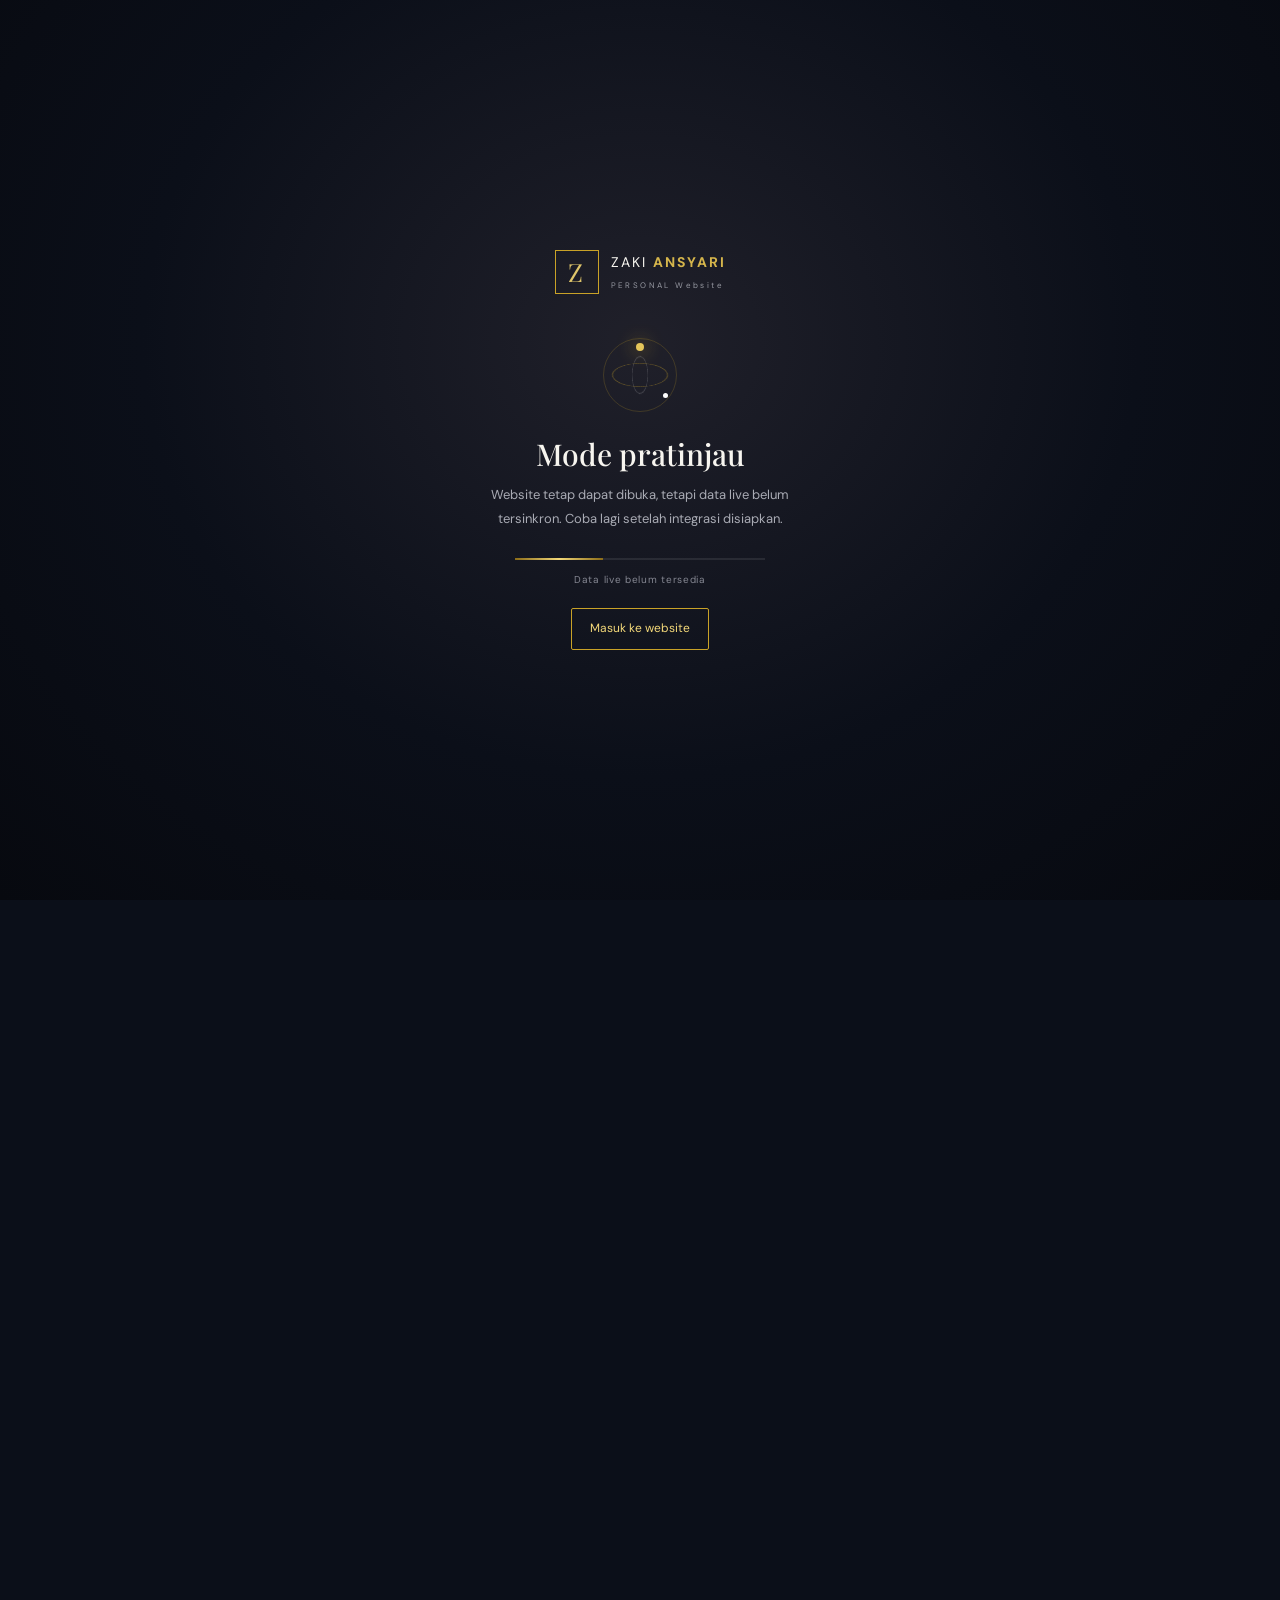
==== commit d179823a: "Update title and content for personal website" ====
--- a/index.html
+++ b/index.html
@@ -5,7 +5,7 @@
     <meta name="viewport" content="width=device-width,initial-scale=1">
     <meta name="theme-color" content="#0b0f19">
     <meta name="description" content="Portofolio dan profil pribadi Zaki Ansyari, pelajar TJKT yang tertarik pada teknologi, jaringan, dan pengembangan web.">
-    <title>Zaki Ansyari — Personal Portfolio</title>
+    <title>Zaki Ansyari — Personal Website</title>
     <link rel="preconnect" href="https://fonts.googleapis.com">
     <link href="https://fonts.googleapis.com/css2?family=DM+Sans:wght@400;500;600;700&family=Playfair+Display:wght@500;600;700&display=swap" rel="stylesheet">
     <link rel="stylesheet" href="assets/site.css">
@@ -15,7 +15,7 @@
       <div class="loader-card">
         <div class="loader-brand">
           <span class="loader-mark">Z</span>
-          <span>ZAKI <b>ANSYARI</b><small>Website Personal</small></span>
+          <span>ZAKI <b>ANSYARI</b><small>PERSONAL Website</small></span>
         </div>
         <div class="loader-orbit">
           <span></span>
@@ -36,7 +36,7 @@
     <header class="navbar">
       <a class="brand" href="#home">
         <span class="brand-mark">Z</span>
-        <span>ZAKI <b>ANSYARI</b><small>PERSONAL PORTFOLIO</small></span>
+        <span>ZAKI <b>ANSYARI</b><small>PERSONAL WEBSITE</small></span>
       </a>
       <button id="menuToggle" class="menu-toggle" aria-label="Buka menu" aria-expanded="false">☰</button>
       <nav id="nav">
@@ -53,16 +53,16 @@
     <main>
       <section id="home" class="hero wrap">
         <div class="hero-copy reveal">
-          <p class="eyebrow"><span class="live-dot"></span> TERBUKA UNTUK KOLABORASI</p>
-          <h1>Membangun masa depan,<br><em>satu ide</em> pada satu waktu.</h1>
-          <p class="lead">Halo, saya <strong>Zaki Ansyari</strong> — pelajar TJKT yang tertarik pada teknologi, jaringan komputer, dan pengembangan web.</p>
+          <p class="eyebrow"><span class="live-dot"></span></p>
+          <h1>ZAKI<br><em>ASNYARI</em></h1>
+          <p class="lead">Halo, saya <strong>Zaki Ansyari</strong> —  Seseorang yang tertarik pada teknologi, jaringan komputer, dan pengembangan web.</p>
           <div class="hero-actions">
             <a class="btn gold" href="#projects">Jelajahi karya <span>↗</span></a>
             <a class="btn ghost" href="#about">Kenali saya</a>
           </div>
           <div class="hero-meta">
             <span>⌖ Amuntai, Indonesia</span>
-            <span>Teknologi · Kreativitas · Pembelajaran</span>
+            <span>Teknologi · Kreativitas </span>
           </div>
         </div>
         <div class="hero-art reveal">
@@ -73,20 +73,19 @@
             <span class="frame-corner top-left"></span>
             <span class="frame-corner bottom-right"></span>
           </div>
-          <div class="floating-note note-top"><span>✦</span> Curious by nature</div>
-          <div class="floating-note note-bottom"><span class="gold-dot"></span> Learning in progress</div>
+          <div class="floating-note note-bottom"><span class="gold-dot"></span> Hi, I'm Zaki Ansyari</div>
         </div>
         <div class="hero-bottom">
-          <span>SCROLL TO DISCOVER</span>
+          <span></span>
           <span class="line"></span>
-          <span>01 / 06</span>
+          <span></span>
         </div>
       </section>
 
       <section id="about" class="section wrap">
         <div class="section-head reveal">
           <p class="eyebrow">01 — PROFIL</p>
-          <h2>Lebih dari sekadar <em>nama.</em></h2>
+          <h2>Sepotong Cerita Dibalik <em>Nama</em></h2>
         </div>
         <div class="about-grid">
           <div class="about-main reveal">
@@ -120,8 +119,7 @@
         <div class="wrap">
           <div class="section-head reveal">
             <p class="eyebrow">02 — KOMPETENSI</p>
-            <h2>Hal yang sedang <em>saya kuasai.</em></h2>
-            <p class="section-sub">Daftar kemampuan dapat diperbarui melalui dashboard admin.</p>
+            <h2>Hal Yang Sedang <em>Saya Kuasai.</em></h2>
           </div>
           <div id="skillsGrid" class="skills-grid">
             <article class="skill-card">
@@ -147,7 +145,7 @@
         <div class="section-head split-head reveal">
           <div>
             <p class="eyebrow">03 — PILIHAN KARYA</p>
-            <h2>Proyek dengan <em>tujuan.</em></h2>
+            <h2>Proyek Dengan <em>Tujuan</em></h2>
           </div>
           <p class="section-sub">Eksperimen, tugas, dan karya yang merekam proses belajar.</p>
         </div>
@@ -232,7 +230,7 @@
             <p class="eyebrow">05 — DOKUMEN</p>
             <h2>Sertifikat & <em>curriculum vitae.</em></h2>
           </div>
-          <p class="section-sub">Tambahkan sertifikat dan tautan CV melalui dashboard admin.</p>
+          <p class="section-sub"></p>
         </div>
         <div id="credentialsGrid" class="credentials-grid">
           <article class="credential-card">
@@ -331,7 +329,7 @@
       <div class="wrap footer-inner">
         <a class="brand" href="#home">
           <span class="brand-mark">Z</span>
-          <span>ZAKI <b>ANSYARI</b><small>PERSONAL PORTFOLIO</small></span>
+          <span>ZAKI <b>ANSYARI</b><small>PERSONAL WEBSITE</small></span>
         </a>
         <p>Dibangun dengan rasa ingin tahu dan kemauan untuk terus belajar.</p>
         <span>© <span id="year"></span> Zaki Ansyari</span>
--- a/assets/site.css
+++ b/assets/site.css
@@ -1,4 +1,4 @@
-*{box-sizing:border-box}html{scroll-behavior:smooth;scroll-padding-top:90px}body{margin:0;background:#0b0f19;color:#f7f7f5;font-family:'DM Sans',sans-serif;line-height:1.65}body:after{content:"";position:fixed;inset:0;pointer-events:none;background:radial-gradient(ellipse at 15% 0%,#c9a2270c,transparent 38%);z-index:-1}.grain{position:fixed;inset:0;pointer-events:none;opacity:.04;z-index:10;background-image:url("data:image/svg+xml,%3Csvg viewBox='0 0 180 180' xmlns='http://www.w3.org/2000/svg'%3E%3Cfilter id='n'%3E%3CfeTurbulence type='fractalNoise' baseFrequency='.9' numOctaves='3' stitchTiles='stitch'/%3E%3C/filter%3E%3Crect width='100%25' height='100%25' filter='url(%23n)' opacity='.4'/%3E%3C/svg%3E")}a{color:inherit;text-decoration:none}button,input,textarea{font:inherit}button,a{ -webkit-tap-highlight-color:transparent}.wrap{width:min(1160px,calc(100% - 48px));margin:auto}.navbar{height:82px;position:sticky;top:0;z-index:50;display:flex;align-items:center;justify-content:space-between;padding:0 max(24px,calc((100% - 1160px)/2));background:#0b0f19d9;border-bottom:1px solid #ffffff0c;backdrop-filter:blur(18px)}.brand{display:flex;align-items:center;gap:11px;font-size:13px;letter-spacing:2px;font-weight:700;line-height:1.3}.brand b{color:#c9a227}.brand small{display:block;font-size:8px;letter-spacing:2.1px;color:#818794;font-weight:500;margin-top:4px}.brand-mark{display:grid;place-items:center;width:39px;height:39px;border:1px solid #c9a227;border-radius:50%;font-family:'Playfair Display',serif;font-size:23px;color:#c9a227}.navbar nav{display:flex;align-items:center;gap:24px}.navbar nav a{font-size:12px;color:#c2c4ca;transition:color .25s}.navbar nav a:hover,.text-link:hover{color:#e4c45e}.nav-cta{border:1px solid #c9a2277a;padding:9px 14px;border-radius:4px;color:#e6ca69!important}.menu-toggle{display:none;background:none;border:0;color:white;font-size:25px}.hero{min-height:680px;display:grid;grid-template-columns:1.15fr .85fr;align-items:center;position:relative;padding-top:45px;padding-bottom:100px}.eyebrow{font-size:10px;letter-spacing:2.6px;font-weight:700;color:#c9a227;margin:0 0 19px}.live-dot{display:inline-block;width:7px;height:7px;background:#d7b84e;border-radius:50%;box-shadow:0 0 13px #c9a277;margin-right:8px;animation:pulse 2s infinite}.hero h1,.section h2{font-family:'Playfair Display',serif;font-weight:500;line-height:1.15;letter-spacing:-1.4px}.hero h1{font-size:clamp(42px,5vw,68px);margin:0 0 25px}.hero h1 em,.section h2 em{font-style:normal;color:#d3b44b}.lead{font-size:16px;line-height:1.9;color:#b8bdc8;max-width:560px}.lead strong{color:#fff}.hero-actions{display:flex;gap:12px;margin-top:32px;flex-wrap:wrap}.btn{display:inline-flex;justify-content:center;align-items:center;gap:15px;padding:13px 19px;border-radius:4px;border:1px solid transparent;cursor:pointer;font-size:12px;font-weight:700;letter-spacing:.3px;transition:transform .25s,background .25s,border-color .25s}.btn:hover{transform:translateY(-3px)}.gold{background:#c9a227;color:#11131a}.gold:hover{background:#e2c75f}.ghost{border-color:#ffffff38;color:#eee}.ghost:hover{border-color:#c9a227}.hero-meta{display:flex;gap:23px;margin-top:43px;color:#7e8492;font-size:10px;letter-spacing:.6px;flex-wrap:wrap}.hero-art{height:450px;position:relative;display:grid;place-items:center}.profile-frame{width:min(310px,75%);height:370px;border:1px solid #c9a2278a;padding:12px;position:relative;transform:rotate(2deg);background:#10141d;box-shadow:0 35px 90px #0008}.profile-frame img{width:100%;height:100%;object-fit:cover;filter:grayscale(100%);background:#161b24}.frame-corner{position:absolute;width:38px;height:38px;border-color:#d7b64e}.top-left{left:-7px;top:-7px;border-top:2px solid;border-left:2px solid}.bottom-right{right:-7px;bottom:-7px;border-bottom:2px solid;border-right:2px solid}.orbit{position:absolute;border:1px solid #c9a22724;border-radius:50%;width:420px;height:420px}.orbit-two{width:500px;height:500px;border-style:dashed;animation:spin 70s linear infinite}.floating-note{position:absolute;background:#141923;border:1px solid #ffffff18;padding:12px 16px;font-size:11px;box-shadow:0 15px 40px #0006}.note-top{top:54px;right:0}.note-top span{color:#d5b84d;margin-right:7px}.note-bottom{bottom:51px;left:-8px}.gold-dot{display:inline-block;width:6px;height:6px;background:#c9a227;border-radius:50%;margin-right:7px}.hero-bottom{position:absolute;bottom:35px;left:0;right:0;display:flex;align-items:center;gap:18px;font-size:9px;letter-spacing:2px;color:#747b89}.hero-bottom .line{height:1px;background:#ffffff20;width:80px}.section{padding:105px 0}.section-dark{background:#0f141e;border-top:1px solid #ffffff0a;border-bottom:1px solid #ffffff0a}.section-head{margin-bottom:45px}.section h2{font-size:clamp(32px,4vw,49px);margin:0}.section-sub{color:#8f96a5;max-width:430px;font-size:13px}.about-grid{display:grid;grid-template-columns:1.3fr .7fr;gap:80px}.about-main>p{font-size:17px;line-height:2;color:#b9bec9;max-width:680px;margin:0}.profile-facts{display:grid;grid-template-columns:repeat(3,1fr);gap:16px;margin:35px 0}.profile-facts div{border-top:1px solid #c9a22765;padding-top:14px}.profile-facts small,.project-body small,.credential-card small{display:block;color:#c9a227;font-size:9px;letter-spacing:1.6px;margin-bottom:7px}.profile-facts strong{font-size:12px;font-weight:500;color:#eee}.text-link{display:inline-flex;gap:12px;align-items:center;color:#d4b54b;font-size:12px;font-weight:700;transition:color .2s}.quote-card{background:linear-gradient(145deg,#171d28,#10141c);border:1px solid #ffffff12;padding:30px 32px;align-self:center}.quote-symbol{font-family:Georgia,serif;color:#c9a227;font-size:55px;line-height:1}.quote-card blockquote{font-family:'Playfair Display',serif;font-size:22px;line-height:1.6;margin:8px 0 24px}.quote-rule{display:block;width:44px;height:2px;background:#c9a227;margin-bottom:13px}.quote-card small{font-size:9px;color:#8c92a0;letter-spacing:2px}.skills-grid{display:grid;grid-template-columns:repeat(3,1fr);gap:18px}.skill-card{padding:27px;border:1px solid #ffffff12;background:#121925;transition:transform .3s,border .3s}.skill-card:hover,.project-card:hover{transform:translateY(-5px);border-color:#c9a22765}.skill-card>span{font-size:11px;color:#c9a227}.skill-card h3{font-size:17px;margin:24px 0 8px}.skill-card p,.project-body p,.timeline-item p,.credential-card p{font-size:12px;color:#8e95a4;line-height:1.9;margin:0}.split-head{display:flex;align-items:end;justify-content:space-between;gap:30px}.split-head .section-sub{max-width:300px;margin-bottom:4px}.project-grid{display:grid;grid-template-columns:repeat(3,1fr);gap:20px}.project-card{border:1px solid #ffffff13;background:#0f141e;transition:transform .3s,border .3s}.project-cover{height:200px;padding:18px;display:flex;justify-content:space-between;align-items:flex-start;background:#151b27;position:relative;overflow:hidden}.project-cover:after{content:"";position:absolute;width:180px;height:180px;border:1px solid #c9a22738;border-radius:50%;right:-35px;bottom:-80px;box-shadow:0 0 0 25px #c9a22708,0 0 0 50px #c9a22706}.project-cover span{color:#e4c55c;font-family:'Playfair Display',serif;font-size:25px}.project-cover b{font-size:8px;letter-spacing:1.7px;color:#a1a8b6}.cover-two{background:linear-gradient(140deg,#171d28,#10151c)}.cover-three{background:linear-gradient(140deg,#222017,#10151c)}.project-body{padding:24px}.project-body h3{font-family:'Playfair Display',serif;font-weight:500;font-size:22px;margin:6px 0 10px}.project-body .text-link{margin-top:19px}.timeline-section{background:#0f141e}.timeline-list{max-width:800px;margin-left:12%;border-left:1px solid #c9a22754;padding-left:35px}.timeline-item{position:relative;display:grid;grid-template-columns:150px 1fr;gap:25px;padding:0 0 38px}.timeline-item:last-child{padding-bottom:0}.timeline-dot{position:absolute;left:-41px;top:4px;width:11px;height:11px;border:2px solid #c9a227;background:#0f141e;border-radius:50%;box-shadow:0 0 0 5px #c9a22712}.timeline-item>small{color:#c9a227;font-size:10px;letter-spacing:1px}.timeline-item h3{font-size:16px;margin:0 0 7px}.credentials-grid{display:grid;grid-template-columns:repeat(2,1fr);gap:14px}.credential-card{display:flex;align-items:center;gap:16px;padding:22px;border:1px solid #ffffff16;background:#10151e;min-width:0}.credential-icon{display:grid;place-items:center;min-width:44px;height:44px;border:1px solid #c9a22762;color:#c9a227;font-size:21px}.credential-card h3{font-size:16px;margin:0 0 4px}.credential-card .muted{font-size:10px;margin-left:auto}.cv-action{margin-top:25px}.gallery-grid{display:grid;grid-template-columns:repeat(3,1fr);gap:16px}.gallery-card{margin:0;position:relative;overflow:hidden;background:#171d27;min-height:180px}.gallery-card img{width:100%;height:240px;object-fit:cover;display:block;filter:saturate(.7);transition:transform .5s}.gallery-card:hover img{transform:scale(1.05)}.gallery-card p{position:absolute;bottom:0;left:0;right:0;margin:0;padding:35px 18px 14px;background:linear-gradient(transparent,#000c);font-size:13px}.gallery-empty{padding:36px;border:1px dashed #ffffff22;color:#8e95a4;font-size:12px;grid-column:1/-1;text-align:center}.music-panel{margin-top:50px;padding:30px;border:1px solid #c9a2273b;display:flex;align-items:center;justify-content:space-between;gap:25px;background:linear-gradient(110deg,#151b26,#0e121b)}.music-panel h3{font-family:'Playfair Display',serif;font-size:25px;margin:0}.music-panel p:not(.eyebrow){font-size:12px;color:#9299a7;margin-bottom:0}.music-panel .eyebrow{margin-bottom:8px}.song-link{display:flex;align-items:center;gap:12px;color:#d8ba50;font-size:21px}.song-link span{font-size:12px;color:#e5e6e9}.guest-grid{display:grid;grid-template-columns:.75fr 1.25fr;gap:55px}.guest-form,.contact-form{display:flex;flex-direction:column;gap:10px}.guest-form label,.contact-form label{font-size:11px;color:#b8bec9;margin-top:8px}.guest-form input,.guest-form textarea,.contact-form input,.contact-form textarea,.chat-panel input{background:#111722;border:1px solid #ffffff1c;color:#f8f8f8;border-radius:3px;padding:13px 14px;outline:none;width:100%;font-size:12px;resize:vertical}.guest-form input:focus,.guest-form textarea:focus,.contact-form input:focus,.contact-form textarea:focus{border-color:#c9a227}.guest-form .btn,.contact-form .btn{align-self:flex-start;margin-top:10px}.guest-list{display:flex;flex-direction:column;gap:12px}.guest-entry{padding:19px 21px;background:#10151e;border-left:2px solid #c9a227}.guest-entry strong{font-size:12px}.guest-entry time{float:right;font-size:10px;color:#727b8b}.guest-entry p{font-size:12px;color:#b8bec9;margin:9px 0 0;overflow-wrap:anywhere}.muted{color:#838b99;font-size:12px}.contact-section{background:linear-gradient(135deg,#10151e,#0b0f19);border-top:1px solid #ffffff0c}.contact-grid{display:grid;grid-template-columns:1fr .8fr;gap:90px}.contact-grid h2{font-size:clamp(34px,4vw,50px);margin:0 0 22px}.contact-shortcuts{display:flex;gap:22px;margin:30px 0}.contact-shortcuts a{font-size:12px;color:#d4b54b}.contact-shortcuts span{color:#d8dbe1;margin:0 6px}.digital-card{margin-top:36px;border:1px solid #c9a22759;padding:20px;display:flex;justify-content:space-between;align-items:center;gap:10px;max-width:430px}.digital-card small,.digital-card span{display:block;color:#8f96a5;font-size:9px;letter-spacing:1px}.digital-card strong{display:block;font-family:'Playfair Display',serif;font-size:20px;margin:5px 0}.digital-card span{letter-spacing:0}.small-btn{padding:9px 11px;font-size:10px;white-space:nowrap}.contact-form{padding:27px;background:#10151e;border:1px solid #ffffff12}.footer{padding:30px 0;border-top:1px solid #ffffff12}.footer-inner{display:flex;align-items:center;justify-content:space-between;gap:20px}.footer p,.footer>span{font-size:10px;color:#7e8592}.admin-link{font-size:10px;color:#c9a227}.visitor-pill{position:fixed;bottom:15px;left:15px;z-index:20;background:#10151ee8;border:1px solid #ffffff15;border-radius:30px;padding:7px 12px;font-size:10px;color:#aeb4c0;backdrop-filter:blur(12px)}.visitor-pill b{color:#f1d16a}.chat-widget{position:fixed;right:20px;bottom:18px;z-index:60}.chat-toggle{border:1px solid #e2c45c;background:#c9a227;color:#12151c;padding:12px 18px;border-radius:30px;box-shadow:0 10px 30px #0006;display:flex;align-items:center;gap:8px;cursor:pointer}.chat-toggle span{font-size:16px}.chat-toggle b{font-size:12px}.chat-toggle i{display:none;width:7px;height:7px;background:#e65a5a;border-radius:50%}.chat-panel{position:absolute;right:0;bottom:60px;width:min(340px,calc(100vw - 30px));height:440px;background:#0d121b;border:1px solid #c9a22766;box-shadow:0 20px 70px #000a;display:none;flex-direction:column}.chat-panel.open{display:flex;animation:rise .25s ease}.chat-panel>header{padding:15px;border-bottom:1px solid #ffffff15;display:flex;justify-content:space-between;align-items:center}.chat-panel>header strong,.chat-panel>header small{display:block}.chat-panel>header strong{font-size:13px}.chat-panel>header small{font-size:10px;color:#8f96a5}.chat-panel>header button{border:0;background:none;color:#fff;font-size:25px;cursor:pointer}.chat-messages{flex:1;overflow:auto;padding:14px;display:flex;flex-direction:column;gap:10px}.chat-welcome{font-size:11px;color:#b7becb}.chat-message{max-width:85%;padding:10px 12px;border-radius:9px;background:#1a2230;align-self:flex-start;overflow-wrap:anywhere}.chat-message.mine{align-self:flex-end;background:#c9a227;color:#14151a}.chat-message strong{display:block;font-size:9px;opacity:.8;margin-bottom:3px}.chat-message p{margin:0;font-size:11px}.chat-message time{display:block;font-size:8px;opacity:.7;margin-top:4px}.chat-panel form{padding:12px;border-top:1px solid #ffffff15}.chat-panel form>input{margin-bottom:7px;padding:9px}.chat-compose{display:flex;gap:7px}.chat-compose input{padding:10px}.chat-compose button{min-width:38px;border:0;background:#c9a227;border-radius:3px;font-weight:700}.chat-panel form>small{font-size:9px;color:#737c8c}.reveal{opacity:0;transform:translateY(18px);transition:opacity .7s ease,transform .7s ease}.reveal.visible{opacity:1;transform:none}@keyframes pulse{50%{opacity:.4;box-shadow:0 0 0 #c9a277}}@keyframes spin{to{transform:rotate(360deg)}}@keyframes rise{from{opacity:0;transform:translateY(10px)}to{opacity:1;transform:none}}@media(prefers-reduced-motion:reduce){*,*:before,*:after{scroll-behavior:auto!important;animation:none!important;transition:none!important}.reveal{opacity:1;transform:none}}@media(max-width:980px){.navbar nav{gap:14px}.navbar nav a{font-size:11px}.hero{min-height:620px}.about-grid,.contact-grid{gap:40px}.timeline-list{margin-left:5%}}@media(max-width:760px){.wrap{width:min(100% - 36px,600px)}.navbar{height:70px;padding:0 18px}.menu-toggle{display:block}.navbar nav{display:none;position:absolute;left:0;right:0;top:70px;background:#0b0f19;border-bottom:1px solid #ffffff1b;padding:16px 22px 22px;flex-direction:column;align-items:stretch;gap:0}.navbar nav.open{display:flex}.navbar nav a{padding:12px 0;border-bottom:1px solid #ffffff0c;font-size:13px}.nav-cta{padding:12px 0!important;border:0!important}.hero{grid-template-columns:1fr;padding-top:65px;padding-bottom:100px;gap:20px}.hero h1{font-size:clamp(39px,10vw,58px)}.lead{font-size:14px}.hero-art{height:350px;grid-row:1;max-width:440px;width:100%;margin:auto}.profile-frame{height:290px;width:230px}.orbit{width:300px;height:300px}.orbit-two{width:340px;height:340px}.note-top{right:0;top:30px}.note-bottom{left:0;bottom:25px}.hero-copy{grid-row:2}.hero-bottom{bottom:30px}.section{padding:75px 0}.about-grid,.guest-grid,.contact-grid{grid-template-columns:1fr;gap:28px}.about-main>p{font-size:15px}.profile-facts{grid-template-columns:1fr;gap:10px}.profile-facts div{padding-top:10px}.quote-card{padding:25px}.skills-grid,.project-grid{grid-template-columns:1fr}.skill-card{padding:22px}.project-cover{height:170px}.split-head{align-items:start;flex-direction:column;gap:15px}.split-head .section-sub{margin:0}.timeline-list{margin-left:5px;padding-left:23px}.timeline-item{grid-template-columns:1fr;gap:7px;padding-bottom:30px}.timeline-dot{left:-29px}.credentials-grid{grid-template-columns:1fr}.credential-card{flex-wrap:wrap}.credential-card .muted{margin-left:60px}.gallery-grid{grid-template-columns:1fr 1fr}.gallery-card img{height:180px}.music-panel{align-items:flex-start;flex-direction:column;padding:22px}.contact-grid{gap:35px}.digital-card{align-items:flex-start;flex-direction:column}.footer-inner{align-items:flex-start;flex-direction:column}.visitor-pill{bottom:12px;left:12px}.chat-widget{right:12px;bottom:12px}.chat-panel{bottom:60px}.contact-form{padding:20px}}@media(max-width:400px){.gallery-grid{grid-template-columns:1fr}.hero-meta{flex-direction:column;gap:7px}.brand{font-size:11px}.brand-mark{width:34px;height:34px}}
+*{box-sizing:border-box}html{scroll-behavior:smooth;scroll-padding-top:90px}body{margin:0;background:#0b0f19;color:#f7f7f5;font-family:'DM Sans',sans-serif;line-height:1.65}body:after{content:"";position:fixed;inset:0;pointer-events:none;background:radial-gradient(ellipse at 15% 0%,#c9a2270c,transparent 38%);z-index:-1}.grain{position:fixed;inset:0;pointer-events:none;opacity:.04;z-index:10;background-image:url("data:image/svg+xml,%3Csvg viewBox='0 0 180 180' xmlns='http://www.w3.org/2000/svg'%3E%3Cfilter id='n'%3E%3CfeTurbulence type='fractalNoise' baseFrequency='.9' numOctaves='3' stitchTiles='stitch'/%3E%3C/filter%3E%3Crect width='100%25' height='100%25' filter='url(%23n)' opacity='.4'/%3E%3C/svg%3E")}a{color:inherit;text-decoration:none}button,input,textarea{font:inherit}button,a{ -webkit-tap-highlight-color:transparent}.wrap{width:min(1160px,calc(100% - 48px));margin:auto}.navbar{height:82px;position:sticky;top:0;z-index:50;display:flex;align-items:center;justify-content:space-between;padding:0 max(24px,calc((100% - 1160px)/2));background:#0b0f19d9;border-bottom:1px solid #ffffff0c;backdrop-filter:blur(18px)}.brand{display:flex;align-items:center;gap:11px;font-size:13px;letter-spacing:2px;font-weight:700;line-height:1.3}.brand b{color:#c9a227}.brand small{display:block;font-size:8px;letter-spacing:2.1px;color:#818794;font-weight:500;margin-top:4px}.brand-mark{display:grid;place-items:center;width:39px;height:39px;border:1px solid #c9a227;border-radius:50%;font-family:'Playfair Display',serif;font-size:23px;color:#c9a227}.navbar nav{display:flex;align-items:center;gap:24px}.navbar nav a{font-size:12px;color:#c2c4ca;transition:color .25s}.navbar nav a:hover,.text-link:hover{color:#e4c45e}.nav-cta{border:1px solid #c9a2277a;padding:9px 14px;border-radius:4px;color:#e6ca69!important}.menu-toggle{display:none;background:none;border:0;color:white;font-size:25px}.hero{min-height:680px;display:grid;grid-template-columns:1.15fr .85fr;align-items:center;position:relative;padding-top:45px;padding-bottom:100px}.eyebrow{font-size:10px;letter-spacing:2.6px;font-weight:700;color:#c9a227;margin:0 0 19px}.live-dot{display:inline-block;width:7px;height:7px;background:#d7b84e;border-radius:50%;box-shadow:0 0 13px #c9a277;margin-right:8px;animation:pulse 2s infinite}.hero h1,.section h2{font-family:'Playfair Display',serif;font-weight:500;line-height:1.15;letter-spacing:-1.4px}.hero h1{font-size:clamp(42px,5vw,68px);margin:0 0 25px}.hero h1 em,.section h2 em{font-style:normal;color:#d3b44b}.lead{font-size:16px;line-height:1.9;color:#b8bdc8;max-width:560px}.lead strong{color:#fff}.hero-actions{display:flex;gap:12px;margin-top:32px;flex-wrap:wrap}.btn{display:inline-flex;justify-content:center;align-items:center;gap:15px;padding:13px 19px;border-radius:4px;border:1px solid transparent;cursor:pointer;font-size:12px;font-weight:700;letter-spacing:.3px;transition:transform .25s,background .25s,border-color .25s}.btn:hover{transform:translateY(-3px)}.gold{background:#c9a227;color:#11131a}.gold:hover{background:#e2c75f}.ghost{border-color:#ffffff38;color:#eee}.ghost:hover{border-color:#c9a227}.hero-meta{display:flex;gap:23px;margin-top:43px;color:#7e8492;font-size:10px;letter-spacing:.6px;flex-wrap:wrap}.hero-art{height:450px;position:relative;display:grid;place-items:center}.profile-frame{width:min(310px,75%);height:370px;border:1px solid #c9a2278a;padding:12px;position:relative;transform:rotate(2deg);background:#10141d;box-shadow:0 35px 90px #0008}.profile-frame img{width:100%;height:100%;object-fit:cover;filter:grayscale(0%);background:#161b24}.frame-corner{position:absolute;width:38px;height:38px;border-color:#d7b64e}.top-left{left:-7px;top:-7px;border-top:2px solid;border-left:2px solid}.bottom-right{right:-7px;bottom:-7px;border-bottom:2px solid;border-right:2px solid}.orbit{position:absolute;border:1px solid #c9a22724;border-radius:50%;width:420px;height:420px}.orbit-two{width:500px;height:500px;border-style:dashed;animation:spin 70s linear infinite}.floating-note{position:absolute;background:#141923;border:1px solid #ffffff18;padding:12px 16px;font-size:11px;box-shadow:0 15px 40px #0006}.note-top{top:54px;right:0}.note-top span{color:#d5b84d;margin-right:7px}.note-bottom{bottom:51px;left:-8px}.gold-dot{display:inline-block;width:6px;height:6px;background:#c9a227;border-radius:50%;margin-right:7px}.hero-bottom{position:absolute;bottom:35px;left:0;right:0;display:flex;align-items:center;gap:18px;font-size:9px;letter-spacing:2px;color:#747b89}.hero-bottom .line{height:1px;background:#ffffff20;width:80px}.section{padding:105px 0}.section-dark{background:#0f141e;border-top:1px solid #ffffff0a;border-bottom:1px solid #ffffff0a}.section-head{margin-bottom:45px}.section h2{font-size:clamp(32px,4vw,49px);margin:0}.section-sub{color:#8f96a5;max-width:430px;font-size:13px}.about-grid{display:grid;grid-template-columns:1.3fr .7fr;gap:80px}.about-main>p{font-size:17px;line-height:2;color:#b9bec9;max-width:680px;margin:0}.profile-facts{display:grid;grid-template-columns:repeat(3,1fr);gap:16px;margin:35px 0}.profile-facts div{border-top:1px solid #c9a22765;padding-top:14px}.profile-facts small,.project-body small,.credential-card small{display:block;color:#c9a227;font-size:9px;letter-spacing:1.6px;margin-bottom:7px}.profile-facts strong{font-size:12px;font-weight:500;color:#eee}.text-link{display:inline-flex;gap:12px;align-items:center;color:#d4b54b;font-size:12px;font-weight:700;transition:color .2s}.quote-card{background:linear-gradient(145deg,#171d28,#10141c);border:1px solid #ffffff12;padding:30px 32px;align-self:center}.quote-symbol{font-family:Georgia,serif;color:#c9a227;font-size:55px;line-height:1}.quote-card blockquote{font-family:'Playfair Display',serif;font-size:22px;line-height:1.6;margin:8px 0 24px}.quote-rule{display:block;width:44px;height:2px;background:#c9a227;margin-bottom:13px}.quote-card small{font-size:9px;color:#8c92a0;letter-spacing:2px}.skills-grid{display:grid;grid-template-columns:repeat(3,1fr);gap:18px}.skill-card{padding:27px;border:1px solid #ffffff12;background:#121925;transition:transform .3s,border .3s}.skill-card:hover,.project-card:hover{transform:translateY(-5px);border-color:#c9a22765}.skill-card>span{font-size:11px;color:#c9a227}.skill-card h3{font-size:17px;margin:24px 0 8px}.skill-card p,.project-body p,.timeline-item p,.credential-card p{font-size:12px;color:#8e95a4;line-height:1.9;margin:0}.split-head{display:flex;align-items:end;justify-content:space-between;gap:30px}.split-head .section-sub{max-width:300px;margin-bottom:4px}.project-grid{display:grid;grid-template-columns:repeat(3,1fr);gap:20px}.project-card{border:1px solid #ffffff13;background:#0f141e;transition:transform .3s,border .3s}.project-cover{height:200px;padding:18px;display:flex;justify-content:space-between;align-items:flex-start;background:#151b27;position:relative;overflow:hidden}.project-cover:after{content:"";position:absolute;width:180px;height:180px;border:1px solid #c9a22738;border-radius:50%;right:-35px;bottom:-80px;box-shadow:0 0 0 25px #c9a22708,0 0 0 50px #c9a22706}.project-cover span{color:#e4c55c;font-family:'Playfair Display',serif;font-size:25px}.project-cover b{font-size:8px;letter-spacing:1.7px;color:#a1a8b6}.cover-two{background:linear-gradient(140deg,#171d28,#10151c)}.cover-three{background:linear-gradient(140deg,#222017,#10151c)}.project-body{padding:24px}.project-body h3{font-family:'Playfair Display',serif;font-weight:500;font-size:22px;margin:6px 0 10px}.project-body .text-link{margin-top:19px}.timeline-section{background:#0f141e}.timeline-list{max-width:800px;margin-left:12%;border-left:1px solid #c9a22754;padding-left:35px}.timeline-item{position:relative;display:grid;grid-template-columns:150px 1fr;gap:25px;padding:0 0 38px}.timeline-item:last-child{padding-bottom:0}.timeline-dot{position:absolute;left:-41px;top:4px;width:11px;height:11px;border:2px solid #c9a227;background:#0f141e;border-radius:50%;box-shadow:0 0 0 5px #c9a22712}.timeline-item>small{color:#c9a227;font-size:10px;letter-spacing:1px}.timeline-item h3{font-size:16px;margin:0 0 7px}.credentials-grid{display:grid;grid-template-columns:repeat(2,1fr);gap:14px}.credential-card{display:flex;align-items:center;gap:16px;padding:22px;border:1px solid #ffffff16;background:#10151e;min-width:0}.credential-icon{display:grid;place-items:center;min-width:44px;height:44px;border:1px solid #c9a22762;color:#c9a227;font-size:21px}.credential-card h3{font-size:16px;margin:0 0 4px}.credential-card .muted{font-size:10px;margin-left:auto}.cv-action{margin-top:25px}.gallery-grid{display:grid;grid-template-columns:repeat(3,1fr);gap:16px}.gallery-card{margin:0;position:relative;overflow:hidden;background:#171d27;min-height:180px}.gallery-card img{width:100%;height:240px;object-fit:cover;display:block;filter:saturate(.7);transition:transform .5s}.gallery-card:hover img{transform:scale(1.05)}.gallery-card p{position:absolute;bottom:0;left:0;right:0;margin:0;padding:35px 18px 14px;background:linear-gradient(transparent,#000c);font-size:13px}.gallery-empty{padding:36px;border:1px dashed #ffffff22;color:#8e95a4;font-size:12px;grid-column:1/-1;text-align:center}.music-panel{margin-top:50px;padding:30px;border:1px solid #c9a2273b;display:flex;align-items:center;justify-content:space-between;gap:25px;background:linear-gradient(110deg,#151b26,#0e121b)}.music-panel h3{font-family:'Playfair Display',serif;font-size:25px;margin:0}.music-panel p:not(.eyebrow){font-size:12px;color:#9299a7;margin-bottom:0}.music-panel .eyebrow{margin-bottom:8px}.song-link{display:flex;align-items:center;gap:12px;color:#d8ba50;font-size:21px}.song-link span{font-size:12px;color:#e5e6e9}.guest-grid{display:grid;grid-template-columns:.75fr 1.25fr;gap:55px}.guest-form,.contact-form{display:flex;flex-direction:column;gap:10px}.guest-form label,.contact-form label{font-size:11px;color:#b8bec9;margin-top:8px}.guest-form input,.guest-form textarea,.contact-form input,.contact-form textarea,.chat-panel input{background:#111722;border:1px solid #ffffff1c;color:#f8f8f8;border-radius:3px;padding:13px 14px;outline:none;width:100%;font-size:12px;resize:vertical}.guest-form input:focus,.guest-form textarea:focus,.contact-form input:focus,.contact-form textarea:focus{border-color:#c9a227}.guest-form .btn,.contact-form .btn{align-self:flex-start;margin-top:10px}.guest-list{display:flex;flex-direction:column;gap:12px}.guest-entry{padding:19px 21px;background:#10151e;border-left:2px solid #c9a227}.guest-entry strong{font-size:12px}.guest-entry time{float:right;font-size:10px;color:#727b8b}.guest-entry p{font-size:12px;color:#b8bec9;margin:9px 0 0;overflow-wrap:anywhere}.muted{color:#838b99;font-size:12px}.contact-section{background:linear-gradient(135deg,#10151e,#0b0f19);border-top:1px solid #ffffff0c}.contact-grid{display:grid;grid-template-columns:1fr .8fr;gap:90px}.contact-grid h2{font-size:clamp(34px,4vw,50px);margin:0 0 22px}.contact-shortcuts{display:flex;gap:22px;margin:30px 0}.contact-shortcuts a{font-size:12px;color:#d4b54b}.contact-shortcuts span{color:#d8dbe1;margin:0 6px}.digital-card{margin-top:36px;border:1px solid #c9a22759;padding:20px;display:flex;justify-content:space-between;align-items:center;gap:10px;max-width:430px}.digital-card small,.digital-card span{display:block;color:#8f96a5;font-size:9px;letter-spacing:1px}.digital-card strong{display:block;font-family:'Playfair Display',serif;font-size:20px;margin:5px 0}.digital-card span{letter-spacing:0}.small-btn{padding:9px 11px;font-size:10px;white-space:nowrap}.contact-form{padding:27px;background:#10151e;border:1px solid #ffffff12}.footer{padding:30px 0;border-top:1px solid #ffffff12}.footer-inner{display:flex;align-items:center;justify-content:space-between;gap:20px}.footer p,.footer>span{font-size:10px;color:#7e8592}.admin-link{font-size:10px;color:#c9a227}.visitor-pill{position:fixed;bottom:15px;left:15px;z-index:20;background:#10151ee8;border:1px solid #ffffff15;border-radius:30px;padding:7px 12px;font-size:10px;color:#aeb4c0;backdrop-filter:blur(12px)}.visitor-pill b{color:#f1d16a}.chat-widget{position:fixed;right:20px;bottom:18px;z-index:60}.chat-toggle{border:1px solid #e2c45c;background:#c9a227;color:#12151c;padding:12px 18px;border-radius:30px;box-shadow:0 10px 30px #0006;display:flex;align-items:center;gap:8px;cursor:pointer}.chat-toggle span{font-size:16px}.chat-toggle b{font-size:12px}.chat-toggle i{display:none;width:7px;height:7px;background:#e65a5a;border-radius:50%}.chat-panel{position:absolute;right:0;bottom:60px;width:min(340px,calc(100vw - 30px));height:440px;background:#0d121b;border:1px solid #c9a22766;box-shadow:0 20px 70px #000a;display:none;flex-direction:column}.chat-panel.open{display:flex;animation:rise .25s ease}.chat-panel>header{padding:15px;border-bottom:1px solid #ffffff15;display:flex;justify-content:space-between;align-items:center}.chat-panel>header strong,.chat-panel>header small{display:block}.chat-panel>header strong{font-size:13px}.chat-panel>header small{font-size:10px;color:#8f96a5}.chat-panel>header button{border:0;background:none;color:#fff;font-size:25px;cursor:pointer}.chat-messages{flex:1;overflow:auto;padding:14px;display:flex;flex-direction:column;gap:10px}.chat-welcome{font-size:11px;color:#b7becb}.chat-message{max-width:85%;padding:10px 12px;border-radius:9px;background:#1a2230;align-self:flex-start;overflow-wrap:anywhere}.chat-message.mine{align-self:flex-end;background:#c9a227;color:#14151a}.chat-message strong{display:block;font-size:9px;opacity:.8;margin-bottom:3px}.chat-message p{margin:0;font-size:11px}.chat-message time{display:block;font-size:8px;opacity:.7;margin-top:4px}.chat-panel form{padding:12px;border-top:1px solid #ffffff15}.chat-panel form>input{margin-bottom:7px;padding:9px}.chat-compose{display:flex;gap:7px}.chat-compose input{padding:10px}.chat-compose button{min-width:38px;border:0;background:#c9a227;border-radius:3px;font-weight:700}.chat-panel form>small{font-size:9px;color:#737c8c}.reveal{opacity:0;transform:translateY(18px);transition:opacity .7s ease,transform .7s ease}.reveal.visible{opacity:1;transform:none}@keyframes pulse{50%{opacity:.4;box-shadow:0 0 0 #c9a277}}@keyframes spin{to{transform:rotate(360deg)}}@keyframes rise{from{opacity:0;transform:translateY(10px)}to{opacity:1;transform:none}}@media(prefers-reduced-motion:reduce){*,*:before,*:after{scroll-behavior:auto!important;animation:none!important;transition:none!important}.reveal{opacity:1;transform:none}}@media(max-width:980px){.navbar nav{gap:14px}.navbar nav a{font-size:11px}.hero{min-height:620px}.about-grid,.contact-grid{gap:40px}.timeline-list{margin-left:5%}}@media(max-width:760px){.wrap{width:min(100% - 36px,600px)}.navbar{height:70px;padding:0 18px}.menu-toggle{display:block}.navbar nav{display:none;position:absolute;left:0;right:0;top:70px;background:#0b0f19;border-bottom:1px solid #ffffff1b;padding:16px 22px 22px;flex-direction:column;align-items:stretch;gap:0}.navbar nav.open{display:flex}.navbar nav a{padding:12px 0;border-bottom:1px solid #ffffff0c;font-size:13px}.nav-cta{padding:12px 0!important;border:0!important}.hero{grid-template-columns:1fr;padding-top:65px;padding-bottom:100px;gap:20px}.hero h1{font-size:clamp(39px,10vw,58px)}.lead{font-size:14px}.hero-art{height:350px;grid-row:1;max-width:440px;width:100%;margin:auto}.profile-frame{height:290px;width:230px}.orbit{width:300px;height:300px}.orbit-two{width:340px;height:340px}.note-top{right:0;top:30px}.note-bottom{left:0;bottom:25px}.hero-copy{grid-row:2}.hero-bottom{bottom:30px}.section{padding:75px 0}.about-grid,.guest-grid,.contact-grid{grid-template-columns:1fr;gap:28px}.about-main>p{font-size:15px}.profile-facts{grid-template-columns:1fr;gap:10px}.profile-facts div{padding-top:10px}.quote-card{padding:25px}.skills-grid,.project-grid{grid-template-columns:1fr}.skill-card{padding:22px}.project-cover{height:170px}.split-head{align-items:start;flex-direction:column;gap:15px}.split-head .section-sub{margin:0}.timeline-list{margin-left:5px;padding-left:23px}.timeline-item{grid-template-columns:1fr;gap:7px;padding-bottom:30px}.timeline-dot{left:-29px}.credentials-grid{grid-template-columns:1fr}.credential-card{flex-wrap:wrap}.credential-card .muted{margin-left:60px}.gallery-grid{grid-template-columns:1fr 1fr}.gallery-card img{height:180px}.music-panel{align-items:flex-start;flex-direction:column;padding:22px}.contact-grid{gap:35px}.digital-card{align-items:flex-start;flex-direction:column}.footer-inner{align-items:flex-start;flex-direction:column}.visitor-pill{bottom:12px;left:12px}.chat-widget{right:12px;bottom:12px}.chat-panel{bottom:60px}.contact-form{padding:20px}}@media(max-width:400px){.gallery-grid{grid-template-columns:1fr}.hero-meta{flex-direction:column;gap:7px}.brand{font-size:11px}.brand-mark{width:34px;height:34px}}
 
 
 /* Startup sync screen: tampil sampai data awal selesai dimuat atau pengguna memilih lanjut. */
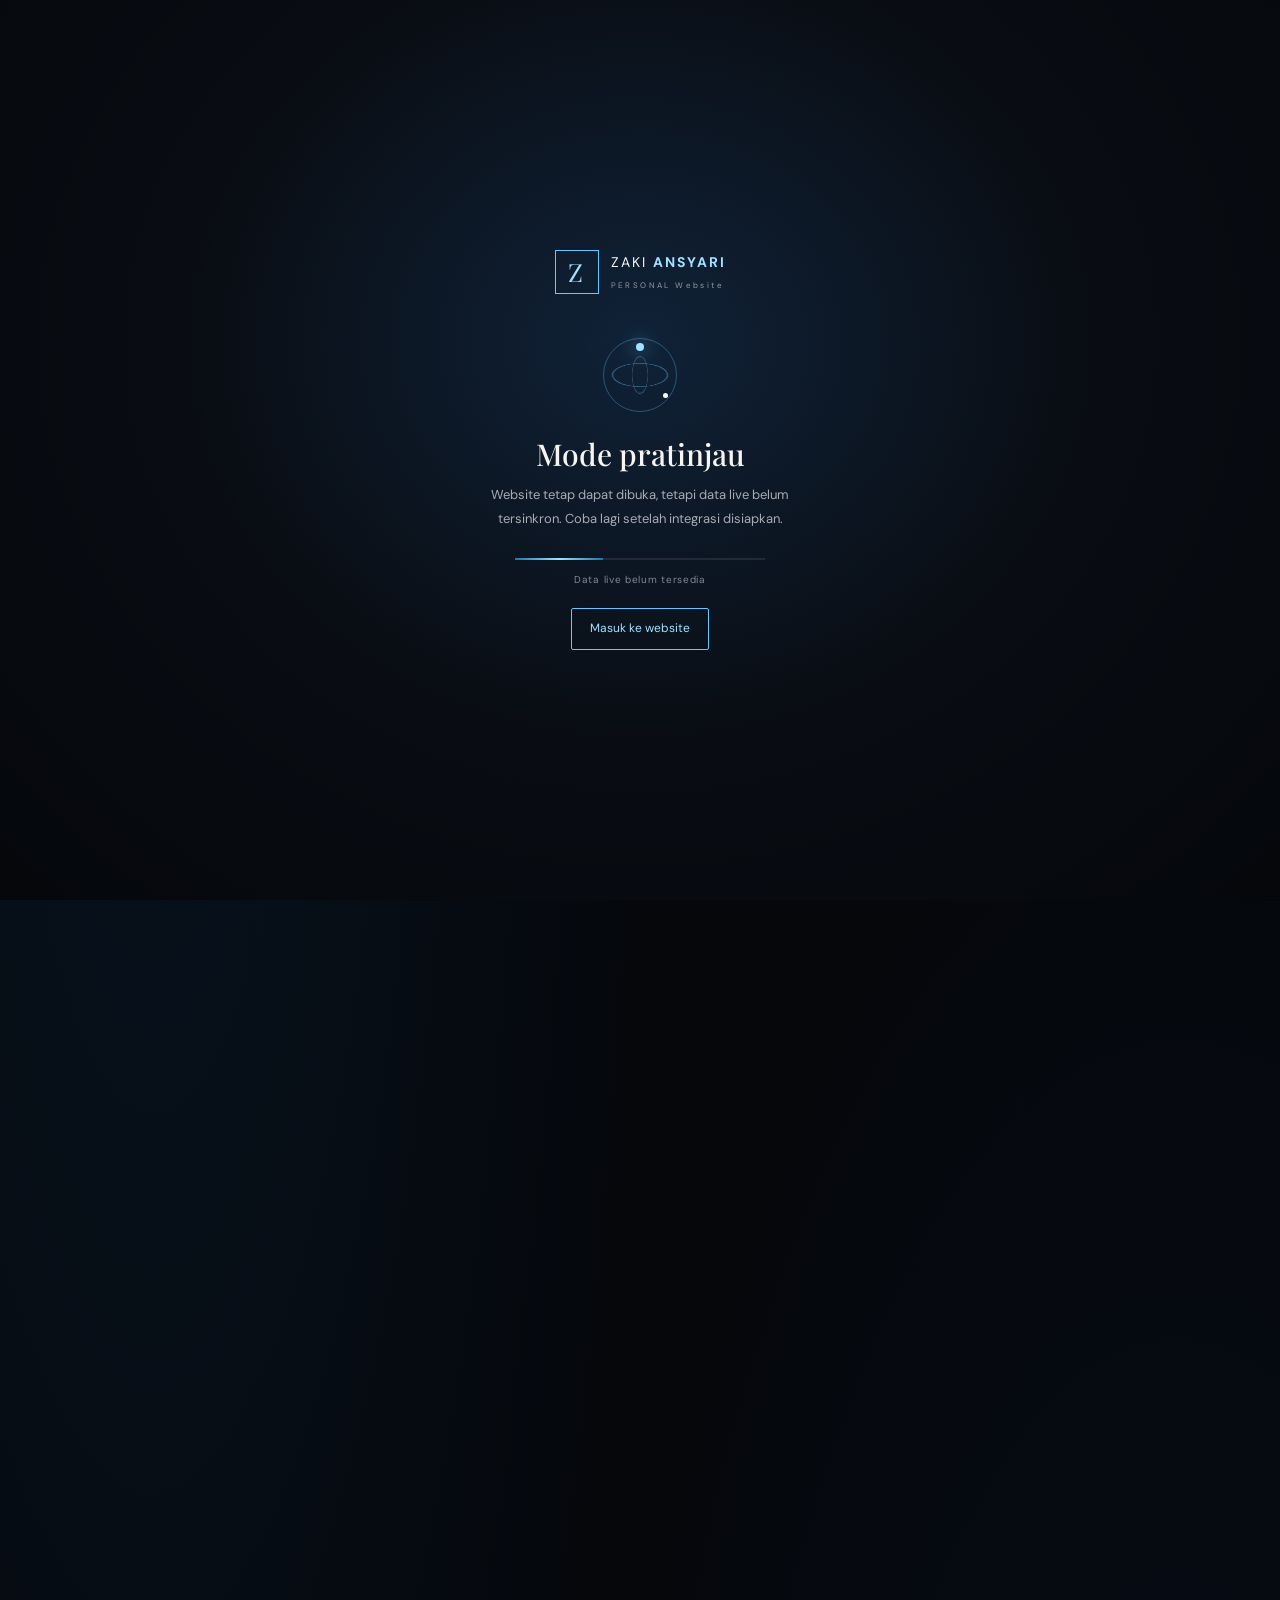
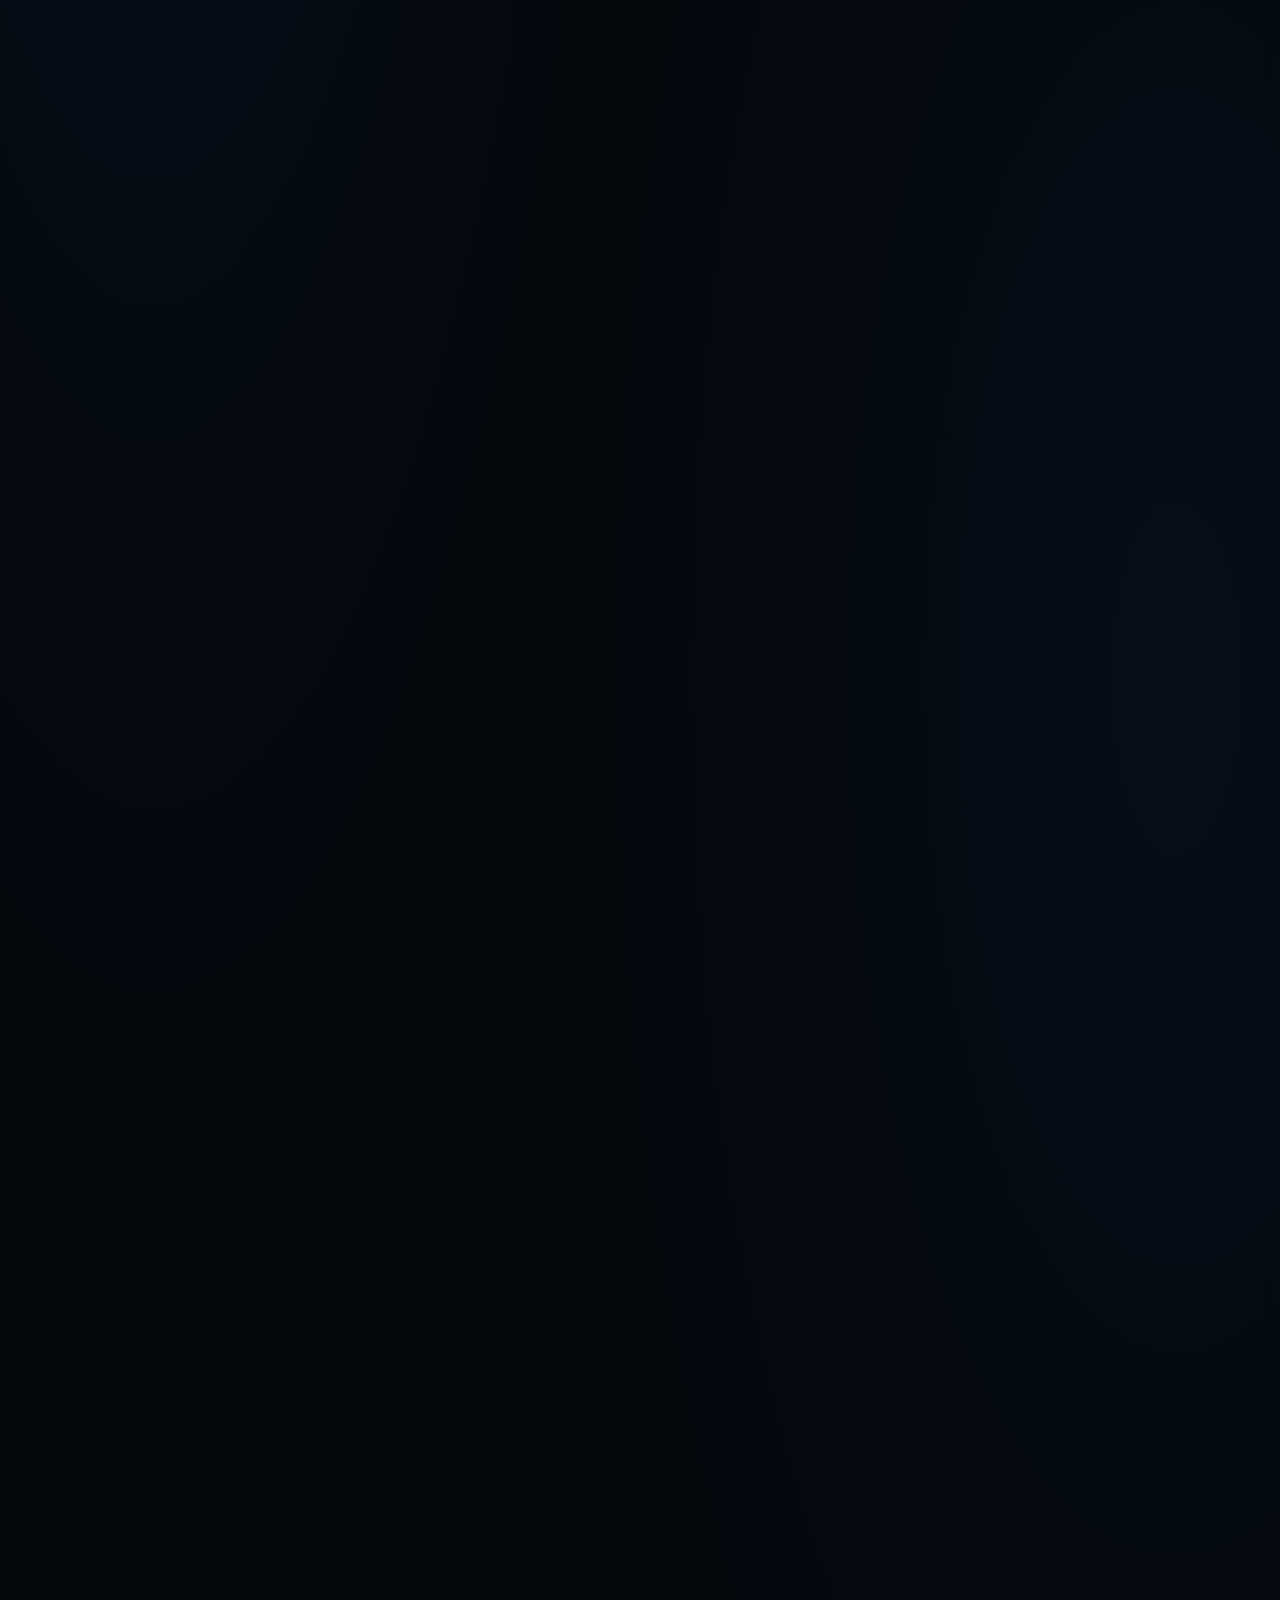
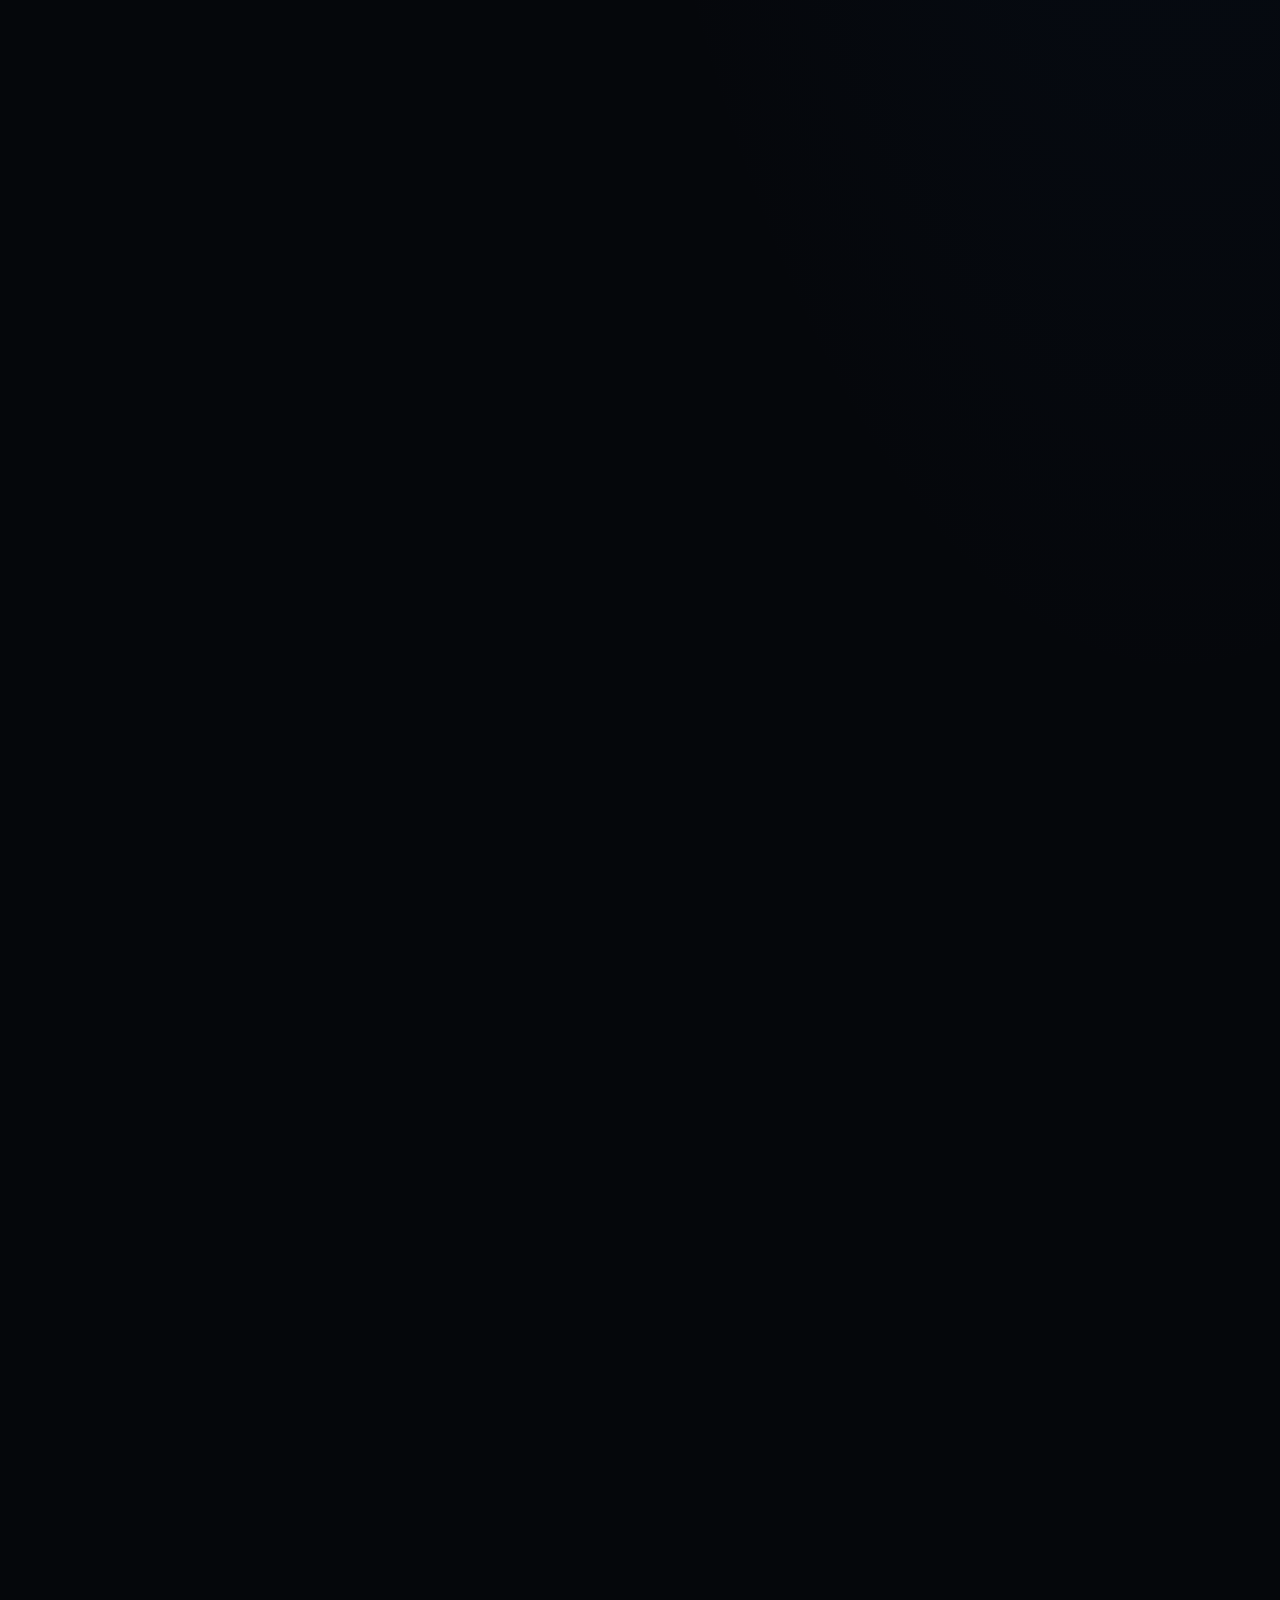
==== commit 53db4ad1: "Add files via upload" ====
--- a/index.html
+++ b/index.html
@@ -3,12 +3,13 @@
   <head>
     <meta charset="utf-8">
     <meta name="viewport" content="width=device-width,initial-scale=1">
-    <meta name="theme-color" content="#0b0f19">
+    <meta name="theme-color" content="#07111f">
     <meta name="description" content="Portofolio dan profil pribadi Zaki Ansyari, pelajar TJKT yang tertarik pada teknologi, jaringan, dan pengembangan web.">
     <title>Zaki Ansyari — Personal Website</title>
     <link rel="preconnect" href="https://fonts.googleapis.com">
     <link href="https://fonts.googleapis.com/css2?family=DM+Sans:wght@400;500;600;700&family=Playfair+Display:wght@500;600;700&display=swap" rel="stylesheet">
     <link rel="stylesheet" href="assets/site.css">
+    <link rel="stylesheet" href="assets/space-theme.css">
   </head>
   <body>
     <div id="startupLoader" class="startup-loader" role="status" aria-live="polite" aria-label="Memuat website">
@@ -53,8 +54,8 @@
     <main>
       <section id="home" class="hero wrap">
         <div class="hero-copy reveal">
-          <p class="eyebrow"><span class="live-dot"></span></p>
-          <h1>ZAKI<br><em>ASNYARI</em></h1>
+          <p class="eyebrow"><span class="live-dot"></span>Pelajar TJKT · Penjelajah teknologi</p>
+          <h1>ZAKI<br><em>ANSYARI</em></h1>
           <p class="lead">Halo, saya <strong>Zaki Ansyari</strong> —  Seseorang yang tertarik pada teknologi, jaringan komputer, dan pengembangan web.</p>
           <div class="hero-actions">
             <a class="btn gold" href="#projects">Jelajahi karya <span>↗</span></a>
@@ -337,40 +338,8 @@
       </div>
     </footer>
 
-    <div class="visitor-pill">
-      <span class="live-dot"></span>
-      <span><b id="visitorCount">—</b> kunjungan</span>
-    </div>
-
-    <div id="chatWidget" class="chat-widget">
-      <button id="chatToggle" class="chat-toggle" aria-label="Buka live chat">
-        <span>✦</span>
-        <b>Chat</b>
-        <i id="chatUnread"></i>
-      </button>
-      <section id="chatPanel" class="chat-panel" aria-label="Live chat">
-        <header>
-          <div>
-            <span class="live-dot"></span>
-            <strong>Live chat</strong>
-            <small>Biasanya membalas saat online</small>
-          </div>
-          <button id="chatClose" aria-label="Tutup chat">×</button>
-        </header>
-        <div id="chatMessages" class="chat-messages">
-          <p class="chat-welcome">Halo! Ada yang bisa saya bantu?</p>
-        </div>
-        <form id="chatForm">
-          <input id="chatName" maxlength="80" placeholder="Nama kamu" aria-label="Nama" required>
-          <div class="chat-compose">
-            <input id="chatInput" maxlength="700" placeholder="Tulis pesan..." aria-label="Pesan" required>
-            <button aria-label="Kirim pesan">↑</button>
-          </div>
-          <small>Pesan dapat ditinjau oleh admin.</small>
-        </form>
-      </section>
-    </div>
+    
 
     <script src="assets/site.js"></script>
   </body>
-</html>
+</html>
--- a/assets/site.css
+++ b/assets/site.css
@@ -1,4 +1,4 @@
-*{box-sizing:border-box}html{scroll-behavior:smooth;scroll-padding-top:90px}body{margin:0;background:#0b0f19;color:#f7f7f5;font-family:'DM Sans',sans-serif;line-height:1.65}body:after{content:"";position:fixed;inset:0;pointer-events:none;background:radial-gradient(ellipse at 15% 0%,#c9a2270c,transparent 38%);z-index:-1}.grain{position:fixed;inset:0;pointer-events:none;opacity:.04;z-index:10;background-image:url("data:image/svg+xml,%3Csvg viewBox='0 0 180 180' xmlns='http://www.w3.org/2000/svg'%3E%3Cfilter id='n'%3E%3CfeTurbulence type='fractalNoise' baseFrequency='.9' numOctaves='3' stitchTiles='stitch'/%3E%3C/filter%3E%3Crect width='100%25' height='100%25' filter='url(%23n)' opacity='.4'/%3E%3C/svg%3E")}a{color:inherit;text-decoration:none}button,input,textarea{font:inherit}button,a{ -webkit-tap-highlight-color:transparent}.wrap{width:min(1160px,calc(100% - 48px));margin:auto}.navbar{height:82px;position:sticky;top:0;z-index:50;display:flex;align-items:center;justify-content:space-between;padding:0 max(24px,calc((100% - 1160px)/2));background:#0b0f19d9;border-bottom:1px solid #ffffff0c;backdrop-filter:blur(18px)}.brand{display:flex;align-items:center;gap:11px;font-size:13px;letter-spacing:2px;font-weight:700;line-height:1.3}.brand b{color:#c9a227}.brand small{display:block;font-size:8px;letter-spacing:2.1px;color:#818794;font-weight:500;margin-top:4px}.brand-mark{display:grid;place-items:center;width:39px;height:39px;border:1px solid #c9a227;border-radius:50%;font-family:'Playfair Display',serif;font-size:23px;color:#c9a227}.navbar nav{display:flex;align-items:center;gap:24px}.navbar nav a{font-size:12px;color:#c2c4ca;transition:color .25s}.navbar nav a:hover,.text-link:hover{color:#e4c45e}.nav-cta{border:1px solid #c9a2277a;padding:9px 14px;border-radius:4px;color:#e6ca69!important}.menu-toggle{display:none;background:none;border:0;color:white;font-size:25px}.hero{min-height:680px;display:grid;grid-template-columns:1.15fr .85fr;align-items:center;position:relative;padding-top:45px;padding-bottom:100px}.eyebrow{font-size:10px;letter-spacing:2.6px;font-weight:700;color:#c9a227;margin:0 0 19px}.live-dot{display:inline-block;width:7px;height:7px;background:#d7b84e;border-radius:50%;box-shadow:0 0 13px #c9a277;margin-right:8px;animation:pulse 2s infinite}.hero h1,.section h2{font-family:'Playfair Display',serif;font-weight:500;line-height:1.15;letter-spacing:-1.4px}.hero h1{font-size:clamp(42px,5vw,68px);margin:0 0 25px}.hero h1 em,.section h2 em{font-style:normal;color:#d3b44b}.lead{font-size:16px;line-height:1.9;color:#b8bdc8;max-width:560px}.lead strong{color:#fff}.hero-actions{display:flex;gap:12px;margin-top:32px;flex-wrap:wrap}.btn{display:inline-flex;justify-content:center;align-items:center;gap:15px;padding:13px 19px;border-radius:4px;border:1px solid transparent;cursor:pointer;font-size:12px;font-weight:700;letter-spacing:.3px;transition:transform .25s,background .25s,border-color .25s}.btn:hover{transform:translateY(-3px)}.gold{background:#c9a227;color:#11131a}.gold:hover{background:#e2c75f}.ghost{border-color:#ffffff38;color:#eee}.ghost:hover{border-color:#c9a227}.hero-meta{display:flex;gap:23px;margin-top:43px;color:#7e8492;font-size:10px;letter-spacing:.6px;flex-wrap:wrap}.hero-art{height:450px;position:relative;display:grid;place-items:center}.profile-frame{width:min(310px,75%);height:370px;border:1px solid #c9a2278a;padding:12px;position:relative;transform:rotate(2deg);background:#10141d;box-shadow:0 35px 90px #0008}.profile-frame img{width:100%;height:100%;object-fit:cover;filter:grayscale(0%);background:#161b24}.frame-corner{position:absolute;width:38px;height:38px;border-color:#d7b64e}.top-left{left:-7px;top:-7px;border-top:2px solid;border-left:2px solid}.bottom-right{right:-7px;bottom:-7px;border-bottom:2px solid;border-right:2px solid}.orbit{position:absolute;border:1px solid #c9a22724;border-radius:50%;width:420px;height:420px}.orbit-two{width:500px;height:500px;border-style:dashed;animation:spin 70s linear infinite}.floating-note{position:absolute;background:#141923;border:1px solid #ffffff18;padding:12px 16px;font-size:11px;box-shadow:0 15px 40px #0006}.note-top{top:54px;right:0}.note-top span{color:#d5b84d;margin-right:7px}.note-bottom{bottom:51px;left:-8px}.gold-dot{display:inline-block;width:6px;height:6px;background:#c9a227;border-radius:50%;margin-right:7px}.hero-bottom{position:absolute;bottom:35px;left:0;right:0;display:flex;align-items:center;gap:18px;font-size:9px;letter-spacing:2px;color:#747b89}.hero-bottom .line{height:1px;background:#ffffff20;width:80px}.section{padding:105px 0}.section-dark{background:#0f141e;border-top:1px solid #ffffff0a;border-bottom:1px solid #ffffff0a}.section-head{margin-bottom:45px}.section h2{font-size:clamp(32px,4vw,49px);margin:0}.section-sub{color:#8f96a5;max-width:430px;font-size:13px}.about-grid{display:grid;grid-template-columns:1.3fr .7fr;gap:80px}.about-main>p{font-size:17px;line-height:2;color:#b9bec9;max-width:680px;margin:0}.profile-facts{display:grid;grid-template-columns:repeat(3,1fr);gap:16px;margin:35px 0}.profile-facts div{border-top:1px solid #c9a22765;padding-top:14px}.profile-facts small,.project-body small,.credential-card small{display:block;color:#c9a227;font-size:9px;letter-spacing:1.6px;margin-bottom:7px}.profile-facts strong{font-size:12px;font-weight:500;color:#eee}.text-link{display:inline-flex;gap:12px;align-items:center;color:#d4b54b;font-size:12px;font-weight:700;transition:color .2s}.quote-card{background:linear-gradient(145deg,#171d28,#10141c);border:1px solid #ffffff12;padding:30px 32px;align-self:center}.quote-symbol{font-family:Georgia,serif;color:#c9a227;font-size:55px;line-height:1}.quote-card blockquote{font-family:'Playfair Display',serif;font-size:22px;line-height:1.6;margin:8px 0 24px}.quote-rule{display:block;width:44px;height:2px;background:#c9a227;margin-bottom:13px}.quote-card small{font-size:9px;color:#8c92a0;letter-spacing:2px}.skills-grid{display:grid;grid-template-columns:repeat(3,1fr);gap:18px}.skill-card{padding:27px;border:1px solid #ffffff12;background:#121925;transition:transform .3s,border .3s}.skill-card:hover,.project-card:hover{transform:translateY(-5px);border-color:#c9a22765}.skill-card>span{font-size:11px;color:#c9a227}.skill-card h3{font-size:17px;margin:24px 0 8px}.skill-card p,.project-body p,.timeline-item p,.credential-card p{font-size:12px;color:#8e95a4;line-height:1.9;margin:0}.split-head{display:flex;align-items:end;justify-content:space-between;gap:30px}.split-head .section-sub{max-width:300px;margin-bottom:4px}.project-grid{display:grid;grid-template-columns:repeat(3,1fr);gap:20px}.project-card{border:1px solid #ffffff13;background:#0f141e;transition:transform .3s,border .3s}.project-cover{height:200px;padding:18px;display:flex;justify-content:space-between;align-items:flex-start;background:#151b27;position:relative;overflow:hidden}.project-cover:after{content:"";position:absolute;width:180px;height:180px;border:1px solid #c9a22738;border-radius:50%;right:-35px;bottom:-80px;box-shadow:0 0 0 25px #c9a22708,0 0 0 50px #c9a22706}.project-cover span{color:#e4c55c;font-family:'Playfair Display',serif;font-size:25px}.project-cover b{font-size:8px;letter-spacing:1.7px;color:#a1a8b6}.cover-two{background:linear-gradient(140deg,#171d28,#10151c)}.cover-three{background:linear-gradient(140deg,#222017,#10151c)}.project-body{padding:24px}.project-body h3{font-family:'Playfair Display',serif;font-weight:500;font-size:22px;margin:6px 0 10px}.project-body .text-link{margin-top:19px}.timeline-section{background:#0f141e}.timeline-list{max-width:800px;margin-left:12%;border-left:1px solid #c9a22754;padding-left:35px}.timeline-item{position:relative;display:grid;grid-template-columns:150px 1fr;gap:25px;padding:0 0 38px}.timeline-item:last-child{padding-bottom:0}.timeline-dot{position:absolute;left:-41px;top:4px;width:11px;height:11px;border:2px solid #c9a227;background:#0f141e;border-radius:50%;box-shadow:0 0 0 5px #c9a22712}.timeline-item>small{color:#c9a227;font-size:10px;letter-spacing:1px}.timeline-item h3{font-size:16px;margin:0 0 7px}.credentials-grid{display:grid;grid-template-columns:repeat(2,1fr);gap:14px}.credential-card{display:flex;align-items:center;gap:16px;padding:22px;border:1px solid #ffffff16;background:#10151e;min-width:0}.credential-icon{display:grid;place-items:center;min-width:44px;height:44px;border:1px solid #c9a22762;color:#c9a227;font-size:21px}.credential-card h3{font-size:16px;margin:0 0 4px}.credential-card .muted{font-size:10px;margin-left:auto}.cv-action{margin-top:25px}.gallery-grid{display:grid;grid-template-columns:repeat(3,1fr);gap:16px}.gallery-card{margin:0;position:relative;overflow:hidden;background:#171d27;min-height:180px}.gallery-card img{width:100%;height:240px;object-fit:cover;display:block;filter:saturate(.7);transition:transform .5s}.gallery-card:hover img{transform:scale(1.05)}.gallery-card p{position:absolute;bottom:0;left:0;right:0;margin:0;padding:35px 18px 14px;background:linear-gradient(transparent,#000c);font-size:13px}.gallery-empty{padding:36px;border:1px dashed #ffffff22;color:#8e95a4;font-size:12px;grid-column:1/-1;text-align:center}.music-panel{margin-top:50px;padding:30px;border:1px solid #c9a2273b;display:flex;align-items:center;justify-content:space-between;gap:25px;background:linear-gradient(110deg,#151b26,#0e121b)}.music-panel h3{font-family:'Playfair Display',serif;font-size:25px;margin:0}.music-panel p:not(.eyebrow){font-size:12px;color:#9299a7;margin-bottom:0}.music-panel .eyebrow{margin-bottom:8px}.song-link{display:flex;align-items:center;gap:12px;color:#d8ba50;font-size:21px}.song-link span{font-size:12px;color:#e5e6e9}.guest-grid{display:grid;grid-template-columns:.75fr 1.25fr;gap:55px}.guest-form,.contact-form{display:flex;flex-direction:column;gap:10px}.guest-form label,.contact-form label{font-size:11px;color:#b8bec9;margin-top:8px}.guest-form input,.guest-form textarea,.contact-form input,.contact-form textarea,.chat-panel input{background:#111722;border:1px solid #ffffff1c;color:#f8f8f8;border-radius:3px;padding:13px 14px;outline:none;width:100%;font-size:12px;resize:vertical}.guest-form input:focus,.guest-form textarea:focus,.contact-form input:focus,.contact-form textarea:focus{border-color:#c9a227}.guest-form .btn,.contact-form .btn{align-self:flex-start;margin-top:10px}.guest-list{display:flex;flex-direction:column;gap:12px}.guest-entry{padding:19px 21px;background:#10151e;border-left:2px solid #c9a227}.guest-entry strong{font-size:12px}.guest-entry time{float:right;font-size:10px;color:#727b8b}.guest-entry p{font-size:12px;color:#b8bec9;margin:9px 0 0;overflow-wrap:anywhere}.muted{color:#838b99;font-size:12px}.contact-section{background:linear-gradient(135deg,#10151e,#0b0f19);border-top:1px solid #ffffff0c}.contact-grid{display:grid;grid-template-columns:1fr .8fr;gap:90px}.contact-grid h2{font-size:clamp(34px,4vw,50px);margin:0 0 22px}.contact-shortcuts{display:flex;gap:22px;margin:30px 0}.contact-shortcuts a{font-size:12px;color:#d4b54b}.contact-shortcuts span{color:#d8dbe1;margin:0 6px}.digital-card{margin-top:36px;border:1px solid #c9a22759;padding:20px;display:flex;justify-content:space-between;align-items:center;gap:10px;max-width:430px}.digital-card small,.digital-card span{display:block;color:#8f96a5;font-size:9px;letter-spacing:1px}.digital-card strong{display:block;font-family:'Playfair Display',serif;font-size:20px;margin:5px 0}.digital-card span{letter-spacing:0}.small-btn{padding:9px 11px;font-size:10px;white-space:nowrap}.contact-form{padding:27px;background:#10151e;border:1px solid #ffffff12}.footer{padding:30px 0;border-top:1px solid #ffffff12}.footer-inner{display:flex;align-items:center;justify-content:space-between;gap:20px}.footer p,.footer>span{font-size:10px;color:#7e8592}.admin-link{font-size:10px;color:#c9a227}.visitor-pill{position:fixed;bottom:15px;left:15px;z-index:20;background:#10151ee8;border:1px solid #ffffff15;border-radius:30px;padding:7px 12px;font-size:10px;color:#aeb4c0;backdrop-filter:blur(12px)}.visitor-pill b{color:#f1d16a}.chat-widget{position:fixed;right:20px;bottom:18px;z-index:60}.chat-toggle{border:1px solid #e2c45c;background:#c9a227;color:#12151c;padding:12px 18px;border-radius:30px;box-shadow:0 10px 30px #0006;display:flex;align-items:center;gap:8px;cursor:pointer}.chat-toggle span{font-size:16px}.chat-toggle b{font-size:12px}.chat-toggle i{display:none;width:7px;height:7px;background:#e65a5a;border-radius:50%}.chat-panel{position:absolute;right:0;bottom:60px;width:min(340px,calc(100vw - 30px));height:440px;background:#0d121b;border:1px solid #c9a22766;box-shadow:0 20px 70px #000a;display:none;flex-direction:column}.chat-panel.open{display:flex;animation:rise .25s ease}.chat-panel>header{padding:15px;border-bottom:1px solid #ffffff15;display:flex;justify-content:space-between;align-items:center}.chat-panel>header strong,.chat-panel>header small{display:block}.chat-panel>header strong{font-size:13px}.chat-panel>header small{font-size:10px;color:#8f96a5}.chat-panel>header button{border:0;background:none;color:#fff;font-size:25px;cursor:pointer}.chat-messages{flex:1;overflow:auto;padding:14px;display:flex;flex-direction:column;gap:10px}.chat-welcome{font-size:11px;color:#b7becb}.chat-message{max-width:85%;padding:10px 12px;border-radius:9px;background:#1a2230;align-self:flex-start;overflow-wrap:anywhere}.chat-message.mine{align-self:flex-end;background:#c9a227;color:#14151a}.chat-message strong{display:block;font-size:9px;opacity:.8;margin-bottom:3px}.chat-message p{margin:0;font-size:11px}.chat-message time{display:block;font-size:8px;opacity:.7;margin-top:4px}.chat-panel form{padding:12px;border-top:1px solid #ffffff15}.chat-panel form>input{margin-bottom:7px;padding:9px}.chat-compose{display:flex;gap:7px}.chat-compose input{padding:10px}.chat-compose button{min-width:38px;border:0;background:#c9a227;border-radius:3px;font-weight:700}.chat-panel form>small{font-size:9px;color:#737c8c}.reveal{opacity:0;transform:translateY(18px);transition:opacity .7s ease,transform .7s ease}.reveal.visible{opacity:1;transform:none}@keyframes pulse{50%{opacity:.4;box-shadow:0 0 0 #c9a277}}@keyframes spin{to{transform:rotate(360deg)}}@keyframes rise{from{opacity:0;transform:translateY(10px)}to{opacity:1;transform:none}}@media(prefers-reduced-motion:reduce){*,*:before,*:after{scroll-behavior:auto!important;animation:none!important;transition:none!important}.reveal{opacity:1;transform:none}}@media(max-width:980px){.navbar nav{gap:14px}.navbar nav a{font-size:11px}.hero{min-height:620px}.about-grid,.contact-grid{gap:40px}.timeline-list{margin-left:5%}}@media(max-width:760px){.wrap{width:min(100% - 36px,600px)}.navbar{height:70px;padding:0 18px}.menu-toggle{display:block}.navbar nav{display:none;position:absolute;left:0;right:0;top:70px;background:#0b0f19;border-bottom:1px solid #ffffff1b;padding:16px 22px 22px;flex-direction:column;align-items:stretch;gap:0}.navbar nav.open{display:flex}.navbar nav a{padding:12px 0;border-bottom:1px solid #ffffff0c;font-size:13px}.nav-cta{padding:12px 0!important;border:0!important}.hero{grid-template-columns:1fr;padding-top:65px;padding-bottom:100px;gap:20px}.hero h1{font-size:clamp(39px,10vw,58px)}.lead{font-size:14px}.hero-art{height:350px;grid-row:1;max-width:440px;width:100%;margin:auto}.profile-frame{height:290px;width:230px}.orbit{width:300px;height:300px}.orbit-two{width:340px;height:340px}.note-top{right:0;top:30px}.note-bottom{left:0;bottom:25px}.hero-copy{grid-row:2}.hero-bottom{bottom:30px}.section{padding:75px 0}.about-grid,.guest-grid,.contact-grid{grid-template-columns:1fr;gap:28px}.about-main>p{font-size:15px}.profile-facts{grid-template-columns:1fr;gap:10px}.profile-facts div{padding-top:10px}.quote-card{padding:25px}.skills-grid,.project-grid{grid-template-columns:1fr}.skill-card{padding:22px}.project-cover{height:170px}.split-head{align-items:start;flex-direction:column;gap:15px}.split-head .section-sub{margin:0}.timeline-list{margin-left:5px;padding-left:23px}.timeline-item{grid-template-columns:1fr;gap:7px;padding-bottom:30px}.timeline-dot{left:-29px}.credentials-grid{grid-template-columns:1fr}.credential-card{flex-wrap:wrap}.credential-card .muted{margin-left:60px}.gallery-grid{grid-template-columns:1fr 1fr}.gallery-card img{height:180px}.music-panel{align-items:flex-start;flex-direction:column;padding:22px}.contact-grid{gap:35px}.digital-card{align-items:flex-start;flex-direction:column}.footer-inner{align-items:flex-start;flex-direction:column}.visitor-pill{bottom:12px;left:12px}.chat-widget{right:12px;bottom:12px}.chat-panel{bottom:60px}.contact-form{padding:20px}}@media(max-width:400px){.gallery-grid{grid-template-columns:1fr}.hero-meta{flex-direction:column;gap:7px}.brand{font-size:11px}.brand-mark{width:34px;height:34px}}
+*{box-sizing:border-box}html{scroll-behavior:smooth;scroll-padding-top:90px}body{margin:0;background:#0b0f19;color:#f7f7f5;font-family:'DM Sans',sans-serif;line-height:1.65}body:after{content:"";position:fixed;inset:0;pointer-events:none;background:radial-gradient(ellipse at 15% 0%,#c9a2270c,transparent 38%);z-index:-1}.grain{position:fixed;inset:0;pointer-events:none;opacity:.04;z-index:10;background-image:url("data:image/svg+xml,%3Csvg viewBox='0 0 180 180' xmlns='http://www.w3.org/2000/svg'%3E%3Cfilter id='n'%3E%3CfeTurbulence type='fractalNoise' baseFrequency='.9' numOctaves='3' stitchTiles='stitch'/%3E%3C/filter%3E%3Crect width='100%25' height='100%25' filter='url(%23n)' opacity='.4'/%3E%3C/svg%3E")}a{color:inherit;text-decoration:none}button,input,textarea{font:inherit}button,a{ -webkit-tap-highlight-color:transparent}.wrap{width:min(1160px,calc(100% - 48px));margin:auto}.navbar{height:82px;position:sticky;top:0;z-index:50;display:flex;align-items:center;justify-content:space-between;padding:0 max(24px,calc((100% - 1160px)/2));background:#0b0f19d9;border-bottom:1px solid #ffffff0c;backdrop-filter:blur(18px)}.brand{display:flex;align-items:center;gap:11px;font-size:13px;letter-spacing:2px;font-weight:700;line-height:1.3}.brand b{color:#c9a227}.brand small{display:block;font-size:8px;letter-spacing:2.1px;color:#818794;font-weight:500;margin-top:4px}.brand-mark{display:grid;place-items:center;width:39px;height:39px;border:1px solid #c9a227;border-radius:50%;font-family:'Playfair Display',serif;font-size:23px;color:#c9a227}.navbar nav{display:flex;align-items:center;gap:24px}.navbar nav a{font-size:12px;color:#c2c4ca;transition:color .25s}.navbar nav a:hover,.text-link:hover{color:#e4c45e}.nav-cta{border:1px solid #c9a2277a;padding:9px 14px;border-radius:4px;color:#e6ca69!important}.menu-toggle{display:none;background:none;border:0;color:white;font-size:25px}.hero{min-height:680px;display:grid;grid-template-columns:1.15fr .85fr;align-items:center;position:relative;padding-top:45px;padding-bottom:100px}.eyebrow{font-size:10px;letter-spacing:2.6px;font-weight:700;color:#c9a227;margin:0 0 19px}.live-dot{display:inline-block;width:7px;height:7px;background:#d7b84e;border-radius:50%;box-shadow:0 0 13px #c9a277;margin-right:8px;animation:pulse 2s infinite}.hero h1,.section h2{font-family:'Playfair Display',serif;font-weight:500;line-height:1.15;letter-spacing:-1.4px}.hero h1{font-size:clamp(42px,5vw,68px);margin:0 0 25px}.hero h1 em,.section h2 em{font-style:normal;color:#d3b44b}.lead{font-size:16px;line-height:1.9;color:#b8bdc8;max-width:560px}.lead strong{color:#fff}.hero-actions{display:flex;gap:12px;margin-top:32px;flex-wrap:wrap}.btn{display:inline-flex;justify-content:center;align-items:center;gap:15px;padding:13px 19px;border-radius:4px;border:1px solid transparent;cursor:pointer;font-size:12px;font-weight:700;letter-spacing:.3px;transition:transform .25s,background .25s,border-color .25s}.btn:hover{transform:translateY(-3px)}.gold{background:#c9a227;color:#11131a}.gold:hover{background:#e2c75f}.ghost{border-color:#ffffff38;color:#eee}.ghost:hover{border-color:#c9a227}.hero-meta{display:flex;gap:23px;margin-top:43px;color:#7e8492;font-size:10px;letter-spacing:.6px;flex-wrap:wrap}.hero-art{height:450px;position:relative;display:grid;place-items:center}.profile-frame{width:min(310px,75%);height:370px;border:1px solid #c9a2278a;padding:12px;position:relative;transform:rotate(2deg);background:#10141d;box-shadow:0 35px 90px #0008}.profile-frame img{width:100%;height:100%;object-fit:cover;filter:grayscale(100%);background:#161b24}.frame-corner{position:absolute;width:38px;height:38px;border-color:#d7b64e}.top-left{left:-7px;top:-7px;border-top:2px solid;border-left:2px solid}.bottom-right{right:-7px;bottom:-7px;border-bottom:2px solid;border-right:2px solid}.orbit{position:absolute;border:1px solid #c9a22724;border-radius:50%;width:420px;height:420px}.orbit-two{width:500px;height:500px;border-style:dashed;animation:spin 70s linear infinite}.floating-note{position:absolute;background:#141923;border:1px solid #ffffff18;padding:12px 16px;font-size:11px;box-shadow:0 15px 40px #0006}.note-top{top:54px;right:0}.note-top span{color:#d5b84d;margin-right:7px}.note-bottom{bottom:51px;left:-8px}.gold-dot{display:inline-block;width:6px;height:6px;background:#c9a227;border-radius:50%;margin-right:7px}.hero-bottom{position:absolute;bottom:35px;left:0;right:0;display:flex;align-items:center;gap:18px;font-size:9px;letter-spacing:2px;color:#747b89}.hero-bottom .line{height:1px;background:#ffffff20;width:80px}.section{padding:105px 0}.section-dark{background:#0f141e;border-top:1px solid #ffffff0a;border-bottom:1px solid #ffffff0a}.section-head{margin-bottom:45px}.section h2{font-size:clamp(32px,4vw,49px);margin:0}.section-sub{color:#8f96a5;max-width:430px;font-size:13px}.about-grid{display:grid;grid-template-columns:1.3fr .7fr;gap:80px}.about-main>p{font-size:17px;line-height:2;color:#b9bec9;max-width:680px;margin:0}.profile-facts{display:grid;grid-template-columns:repeat(3,1fr);gap:16px;margin:35px 0}.profile-facts div{border-top:1px solid #c9a22765;padding-top:14px}.profile-facts small,.project-body small,.credential-card small{display:block;color:#c9a227;font-size:9px;letter-spacing:1.6px;margin-bottom:7px}.profile-facts strong{font-size:12px;font-weight:500;color:#eee}.text-link{display:inline-flex;gap:12px;align-items:center;color:#d4b54b;font-size:12px;font-weight:700;transition:color .2s}.quote-card{background:linear-gradient(145deg,#171d28,#10141c);border:1px solid #ffffff12;padding:30px 32px;align-self:center}.quote-symbol{font-family:Georgia,serif;color:#c9a227;font-size:55px;line-height:1}.quote-card blockquote{font-family:'Playfair Display',serif;font-size:22px;line-height:1.6;margin:8px 0 24px}.quote-rule{display:block;width:44px;height:2px;background:#c9a227;margin-bottom:13px}.quote-card small{font-size:9px;color:#8c92a0;letter-spacing:2px}.skills-grid{display:grid;grid-template-columns:repeat(3,1fr);gap:18px}.skill-card{padding:27px;border:1px solid #ffffff12;background:#121925;transition:transform .3s,border .3s}.skill-card:hover,.project-card:hover{transform:translateY(-5px);border-color:#c9a22765}.skill-card>span{font-size:11px;color:#c9a227}.skill-card h3{font-size:17px;margin:24px 0 8px}.skill-card p,.project-body p,.timeline-item p,.credential-card p{font-size:12px;color:#8e95a4;line-height:1.9;margin:0}.split-head{display:flex;align-items:end;justify-content:space-between;gap:30px}.split-head .section-sub{max-width:300px;margin-bottom:4px}.project-grid{display:grid;grid-template-columns:repeat(3,1fr);gap:20px}.project-card{border:1px solid #ffffff13;background:#0f141e;transition:transform .3s,border .3s}.project-cover{height:200px;padding:18px;display:flex;justify-content:space-between;align-items:flex-start;background:#151b27;position:relative;overflow:hidden}.project-cover:after{content:"";position:absolute;width:180px;height:180px;border:1px solid #c9a22738;border-radius:50%;right:-35px;bottom:-80px;box-shadow:0 0 0 25px #c9a22708,0 0 0 50px #c9a22706}.project-cover span{color:#e4c55c;font-family:'Playfair Display',serif;font-size:25px}.project-cover b{font-size:8px;letter-spacing:1.7px;color:#a1a8b6}.cover-two{background:linear-gradient(140deg,#171d28,#10151c)}.cover-three{background:linear-gradient(140deg,#222017,#10151c)}.project-body{padding:24px}.project-body h3{font-family:'Playfair Display',serif;font-weight:500;font-size:22px;margin:6px 0 10px}.project-body .text-link{margin-top:19px}.timeline-section{background:#0f141e}.timeline-list{max-width:800px;margin-left:12%;border-left:1px solid #c9a22754;padding-left:35px}.timeline-item{position:relative;display:grid;grid-template-columns:150px 1fr;gap:25px;padding:0 0 38px}.timeline-item:last-child{padding-bottom:0}.timeline-dot{position:absolute;left:-41px;top:4px;width:11px;height:11px;border:2px solid #c9a227;background:#0f141e;border-radius:50%;box-shadow:0 0 0 5px #c9a22712}.timeline-item>small{color:#c9a227;font-size:10px;letter-spacing:1px}.timeline-item h3{font-size:16px;margin:0 0 7px}.credentials-grid{display:grid;grid-template-columns:repeat(2,1fr);gap:14px}.credential-card{display:flex;align-items:center;gap:16px;padding:22px;border:1px solid #ffffff16;background:#10151e;min-width:0}.credential-icon{display:grid;place-items:center;min-width:44px;height:44px;border:1px solid #c9a22762;color:#c9a227;font-size:21px}.credential-card h3{font-size:16px;margin:0 0 4px}.credential-card .muted{font-size:10px;margin-left:auto}.cv-action{margin-top:25px}.gallery-grid{display:grid;grid-template-columns:repeat(3,1fr);gap:16px}.gallery-card{margin:0;position:relative;overflow:hidden;background:#171d27;min-height:180px}.gallery-card img{width:100%;height:240px;object-fit:cover;display:block;filter:saturate(.7);transition:transform .5s}.gallery-card:hover img{transform:scale(1.05)}.gallery-card p{position:absolute;bottom:0;left:0;right:0;margin:0;padding:35px 18px 14px;background:linear-gradient(transparent,#000c);font-size:13px}.gallery-empty{padding:36px;border:1px dashed #ffffff22;color:#8e95a4;font-size:12px;grid-column:1/-1;text-align:center}.music-panel{margin-top:50px;padding:30px;border:1px solid #c9a2273b;display:flex;align-items:center;justify-content:space-between;gap:25px;background:linear-gradient(110deg,#151b26,#0e121b)}.music-panel h3{font-family:'Playfair Display',serif;font-size:25px;margin:0}.music-panel p:not(.eyebrow){font-size:12px;color:#9299a7;margin-bottom:0}.music-panel .eyebrow{margin-bottom:8px}.song-link{display:flex;align-items:center;gap:12px;color:#d8ba50;font-size:21px}.song-link span{font-size:12px;color:#e5e6e9}.guest-grid{display:grid;grid-template-columns:.75fr 1.25fr;gap:55px}.guest-form,.contact-form{display:flex;flex-direction:column;gap:10px}.guest-form label,.contact-form label{font-size:11px;color:#b8bec9;margin-top:8px}.guest-form input,.guest-form textarea,.contact-form input,.contact-form textarea{background:#111722;border:1px solid #ffffff1c;color:#f8f8f8;border-radius:3px;padding:13px 14px;outline:none;width:100%;font-size:12px;resize:vertical}.guest-form input:focus,.guest-form textarea:focus,.contact-form input:focus,.contact-form textarea:focus{border-color:#c9a227}.guest-form .btn,.contact-form .btn{align-self:flex-start;margin-top:10px}.guest-list{display:flex;flex-direction:column;gap:12px}.guest-entry{padding:19px 21px;background:#10151e;border-left:2px solid #c9a227}.guest-entry strong{font-size:12px}.guest-entry time{float:right;font-size:10px;color:#727b8b}.guest-entry p{font-size:12px;color:#b8bec9;margin:9px 0 0;overflow-wrap:anywhere}.muted{color:#838b99;font-size:12px}.contact-section{background:linear-gradient(135deg,#10151e,#0b0f19);border-top:1px solid #ffffff0c}.contact-grid{display:grid;grid-template-columns:1fr .8fr;gap:90px}.contact-grid h2{font-size:clamp(34px,4vw,50px);margin:0 0 22px}.contact-shortcuts{display:flex;gap:22px;margin:30px 0}.contact-shortcuts a{font-size:12px;color:#d4b54b}.contact-shortcuts span{color:#d8dbe1;margin:0 6px}.digital-card{margin-top:36px;border:1px solid #c9a22759;padding:20px;display:flex;justify-content:space-between;align-items:center;gap:10px;max-width:430px}.digital-card small,.digital-card span{display:block;color:#8f96a5;font-size:9px;letter-spacing:1px}.digital-card strong{display:block;font-family:'Playfair Display',serif;font-size:20px;margin:5px 0}.digital-card span{letter-spacing:0}.small-btn{padding:9px 11px;font-size:10px;white-space:nowrap}.contact-form{padding:27px;background:#10151e;border:1px solid #ffffff12}.footer{padding:30px 0;border-top:1px solid #ffffff12}.footer-inner{display:flex;align-items:center;justify-content:space-between;gap:20px}.footer p,.footer>span{font-size:10px;color:#7e8592}.admin-link{font-size:10px;color:#c9a227}.visitor-pill{position:fixed;bottom:15px;left:15px;z-index:20;background:#10151ee8;border:1px solid #ffffff15;border-radius:30px;padding:7px 12px;font-size:10px;color:#aeb4c0;backdrop-filter:blur(12px)}.visitor-pill b{color:#f1d16a}.reveal{opacity:0;transform:translateY(18px);transition:opacity .7s ease,transform .7s ease}.reveal.visible{opacity:1;transform:none}@keyframes pulse{50%{opacity:.4;box-shadow:0 0 0 #c9a277}}@keyframes spin{to{transform:rotate(360deg)}}@keyframes rise{from{opacity:0;transform:translateY(10px)}to{opacity:1;transform:none}}@media(prefers-reduced-motion:reduce){*,*:before,*:after{scroll-behavior:auto!important;animation:none!important;transition:none!important}.reveal{opacity:1;transform:none}}@media(max-width:980px){.navbar nav{gap:14px}.navbar nav a{font-size:11px}.hero{min-height:620px}.about-grid,.contact-grid{gap:40px}.timeline-list{margin-left:5%}}@media(max-width:760px){.wrap{width:min(100% - 36px,600px)}.navbar{height:70px;padding:0 18px}.menu-toggle{display:block}.navbar nav{display:none;position:absolute;left:0;right:0;top:70px;background:#0b0f19;border-bottom:1px solid #ffffff1b;padding:16px 22px 22px;flex-direction:column;align-items:stretch;gap:0}.navbar nav.open{display:flex}.navbar nav a{padding:12px 0;border-bottom:1px solid #ffffff0c;font-size:13px}.nav-cta{padding:12px 0!important;border:0!important}.hero{grid-template-columns:1fr;padding-top:65px;padding-bottom:100px;gap:20px}.hero h1{font-size:clamp(39px,10vw,58px)}.lead{font-size:14px}.hero-art{height:350px;grid-row:1;max-width:440px;width:100%;margin:auto}.profile-frame{height:290px;width:230px}.orbit{width:300px;height:300px}.orbit-two{width:340px;height:340px}.note-top{right:0;top:30px}.note-bottom{left:0;bottom:25px}.hero-copy{grid-row:2}.hero-bottom{bottom:30px}.section{padding:75px 0}.about-grid,.guest-grid,.contact-grid{grid-template-columns:1fr;gap:28px}.about-main>p{font-size:15px}.profile-facts{grid-template-columns:1fr;gap:10px}.profile-facts div{padding-top:10px}.quote-card{padding:25px}.skills-grid,.project-grid{grid-template-columns:1fr}.skill-card{padding:22px}.project-cover{height:170px}.split-head{align-items:start;flex-direction:column;gap:15px}.split-head .section-sub{margin:0}.timeline-list{margin-left:5px;padding-left:23px}.timeline-item{grid-template-columns:1fr;gap:7px;padding-bottom:30px}.timeline-dot{left:-29px}.credentials-grid{grid-template-columns:1fr}.credential-card{flex-wrap:wrap}.credential-card .muted{margin-left:60px}.gallery-grid{grid-template-columns:1fr 1fr}.gallery-card img{height:180px}.music-panel{align-items:flex-start;flex-direction:column;padding:22px}.contact-grid{gap:35px}.digital-card{align-items:flex-start;flex-direction:column}.footer-inner{align-items:flex-start;flex-direction:column}.visitor-pill{bottom:12px;left:12px}.contact-form{padding:20px}}@media(max-width:400px){.gallery-grid{grid-template-columns:1fr}.hero-meta{flex-direction:column;gap:7px}.brand{font-size:11px}.brand-mark{width:34px;height:34px}}
 
 
 /* Startup sync screen: tampil sampai data awal selesai dimuat atau pengguna memilih lanjut. */
--- a/assets/space-theme.css
+++ b/assets/space-theme.css
@@ -0,0 +1,482 @@
+:root {
+  color-scheme: dark;
+  --space-bg: #05070b;
+  --space-panel: #0b0e14;
+  --space-panel-raised: #111820;
+  --space-blue: #68c7ff;
+  --space-blue-bright: #a1e2ff;
+  --space-blue-soft: #3b9ee8;
+  --space-text: #f0f5fa;
+  --space-muted: #a3afbc;
+  --space-line: rgb(130 184 226 / 16%);
+}
+
+html {
+  scroll-padding-top: 96px;
+}
+
+body {
+  background:
+    radial-gradient(ellipse at 12% 8%, rgb(22 89 145 / 14%), transparent 32rem),
+    radial-gradient(ellipse at 92% 42%, rgb(25 79 147 / 9%), transparent 38rem),
+    var(--space-bg);
+  color: var(--space-text);
+}
+
+body::after {
+  background:
+    radial-gradient(circle at 12% 16%, rgb(140 210 255 / 40%) 0 1px, transparent 1.5px),
+    radial-gradient(circle at 78% 22%, rgb(140 210 255 / 35%) 0 1px, transparent 1.5px),
+    radial-gradient(circle at 63% 68%, rgb(140 210 255 / 28%) 0 1px, transparent 1.5px),
+    radial-gradient(ellipse at 15% 0%, rgb(47 143 220 / 14%), transparent 38%);
+  background-size: 190px 210px, 270px 250px, 340px 300px, auto;
+  animation: star-drift 38s linear infinite;
+}
+
+.grain {
+  opacity: .025;
+}
+
+.navbar {
+  background: rgb(5 7 11 / 90%);
+  border-bottom-color: var(--space-line);
+}
+
+.brand b,
+.eyebrow,
+.hero h1 em,
+.section h2 em,
+.admin-link,
+.profile-facts small,
+.project-body small,
+.credential-card small,
+.text-link,
+.timeline-item > small,
+.visitor-pill b {
+  color: var(--space-blue);
+}
+
+.brand-mark {
+  border-color: var(--space-blue);
+  color: var(--space-blue-bright);
+  box-shadow: 0 0 24px rgb(67 170 239 / 12%);
+}
+
+.navbar nav a {
+  color: #c2d2e2;
+}
+
+.navbar nav a:hover,
+.text-link:hover {
+  color: var(--space-blue-bright);
+}
+
+.nav-cta {
+  border-color: rgb(104 199 255 / 48%);
+  color: var(--space-blue-bright) !important;
+}
+
+.hero {
+  isolation: isolate;
+}
+
+.hero::before {
+  position: absolute;
+  z-index: -1;
+  inset: 4% 0 8% 25%;
+  content: "";
+  pointer-events: none;
+  background:
+    radial-gradient(ellipse at 66% 46%, rgb(24 108 183 / 24%), transparent 38%),
+    radial-gradient(ellipse at 44% 55%, rgb(34 82 149 / 15%), transparent 52%);
+  filter: blur(8px);
+}
+
+.live-dot {
+  background: var(--space-blue-bright);
+  box-shadow: 0 0 14px rgb(104 199 255 / 85%);
+}
+
+.hero h1 em,
+.section h2 em {
+  color: var(--space-blue-bright);
+  text-shadow: 0 0 30px rgb(68 167 232 / 18%);
+}
+
+.lead,
+.about-main > p {
+  color: #bdcada;
+}
+
+.btn {
+  border-radius: 7px;
+}
+
+.gold {
+  background: linear-gradient(120deg, #49a9ea, #83d5ff);
+  color: #061322;
+  box-shadow: 0 8px 28px rgb(46 151 221 / 18%);
+}
+
+.gold:hover {
+  background: linear-gradient(120deg, #78c9ff, #b0e8ff);
+  box-shadow: 0 12px 34px rgb(46 151 221 / 27%);
+}
+
+.ghost {
+  border-color: rgb(145 198 239 / 34%);
+  color: #e6f4ff;
+}
+
+.ghost:hover {
+  border-color: var(--space-blue);
+  background: rgb(76 164 222 / 8%);
+}
+
+.hero-art {
+  perspective: 1000px;
+}
+
+.profile-frame {
+  border-color: rgb(104 199 255 / 62%);
+  background: #0b1a2b;
+  box-shadow: 0 35px 90px rgb(0 0 0 / 50%), 0 0 54px rgb(48 140 210 / 13%);
+  animation: portrait-float 7s ease-in-out infinite;
+}
+
+.profile-frame img {
+  filter: saturate(.88) contrast(1.04);
+}
+
+.frame-corner {
+  border-color: var(--space-blue-bright);
+}
+
+.orbit {
+  border-color: rgb(104 199 255 / 18%);
+}
+
+.orbit-two {
+  border-color: rgb(104 199 255 / 13%);
+}
+
+.floating-note {
+  background: rgb(13 28 46 / 92%);
+  border-color: var(--space-line);
+  border-radius: 8px;
+  backdrop-filter: blur(14px);
+  animation: note-float 5s ease-in-out infinite;
+}
+
+.gold-dot {
+  background: var(--space-blue);
+}
+
+.note-top span {
+  color: var(--space-blue-bright);
+  background: transparent;
+}
+
+.hero-bottom .line {
+  background: rgb(151 206 248 / 28%);
+}
+
+.section-dark,
+.timeline-section {
+  background:
+    radial-gradient(ellipse at 85% 0%, rgb(25 75 117 / 9%), transparent 34rem),
+    linear-gradient(145deg, #090c11, #05070b);
+  border-color: rgb(130 184 226 / 8%);
+}
+
+.section-sub,
+.muted {
+  color: var(--space-muted);
+}
+
+.profile-facts div {
+  border-top-color: rgb(104 199 255 / 43%);
+}
+
+.quote-card {
+  background: linear-gradient(145deg, #11161d, #090c11);
+  border-color: var(--space-line);
+  border-radius: 12px;
+  box-shadow: 0 22px 55px rgb(0 0 0 / 19%);
+}
+
+.quote-symbol {
+  color: var(--space-blue);
+}
+
+.quote-rule {
+  background-color: var(--space-blue);
+}
+
+.skill-card,
+.project-card,
+.credential-card,
+.contact-form {
+  border-color: rgb(119 193 255 / 13%);
+  background: linear-gradient(145deg, #11161d, #090c11);
+  border-radius: 10px;
+}
+
+.skill-card,
+.project-card {
+  transition: transform .35s ease, border-color .35s ease, box-shadow .35s ease;
+}
+
+.skill-card:hover,
+.project-card:hover {
+  transform: translateY(-7px);
+  border-color: rgb(104 199 255 / 52%);
+  box-shadow: 0 18px 42px rgb(0 0 0 / 24%), 0 0 26px rgb(54 153 218 / 10%);
+}
+
+.skill-card > span {
+  color: var(--space-blue);
+}
+
+.project-cover {
+  isolation: isolate;
+  background:
+    radial-gradient(circle at 78% 30%, rgb(76 172 237 / 15%), transparent 36%),
+    linear-gradient(140deg, #151b23, #080b10);
+}
+
+.project-cover::before {
+  position: absolute;
+  z-index: 0;
+  inset: 0;
+  content: "";
+  pointer-events: none;
+  background: linear-gradient(90deg, rgb(3 6 11 / 78%), rgb(3 6 11 / 18%) 85%),
+    linear-gradient(0deg, rgb(3 6 11 / 48%), transparent 55%);
+}
+
+.project-cover img.project-image {
+  position: absolute;
+  z-index: -1;
+  inset: 0;
+  display: block;
+  width: 100%;
+  height: 100%;
+  object-fit: cover;
+  object-position: center;
+  filter: saturate(.82) contrast(1.04);
+  transition: transform .65s ease, filter .65s ease;
+}
+
+.project-cover span,
+.project-cover b {
+  position: relative;
+  z-index: 1;
+}
+
+.project-card:hover .project-cover img.project-image {
+  transform: scale(1.045);
+  filter: saturate(1) contrast(1.04);
+}
+
+.project-cover::after {
+  border-color: rgb(104 199 255 / 32%);
+  box-shadow: 0 0 0 25px rgb(104 199 255 / 5%), 0 0 0 50px rgb(104 199 255 / 3%);
+}
+
+.project-cover span {
+  color: var(--space-blue-bright);
+}
+
+.cover-two,
+.cover-three {
+  background:
+    radial-gradient(circle at 78% 28%, rgb(76 172 237 / 12%), transparent 38%),
+    linear-gradient(140deg, #141a22, #080b10);
+}
+
+.timeline-list {
+  border-left-color: rgb(104 199 255 / 35%);
+}
+
+.timeline-dot {
+  border-color: var(--space-blue);
+  background: var(--space-bg);
+  box-shadow: 0 0 0 5px rgb(104 199 255 / 9%);
+}
+
+.credential-icon {
+  border-color: rgb(104 199 255 / 40%);
+  color: var(--space-blue);
+  border-radius: 8px;
+}
+
+.gallery-card {
+  background: #0b0e14;
+  border-radius: 9px;
+}
+
+.gallery-card img {
+  filter: saturate(.92);
+}
+
+.gallery-placeholder-card {
+  border-color: rgb(104 199 255 / 21%);
+  background: #0b0e14;
+}
+
+.gallery-placeholder-art {
+  background:
+    radial-gradient(circle at 50% 45%, rgb(73 169 234 / 18%), transparent 34%),
+    linear-gradient(145deg, #171e28, #080b10);
+}
+
+.gallery-placeholder-art::before,
+.gallery-placeholder-art::after {
+  border-color: rgb(104 199 255 / 45%);
+  box-shadow: 0 0 0 20px rgb(104 199 255 / 5%), 0 0 0 42px rgb(104 199 255 / 3%);
+}
+
+.gallery-placeholder-art span,
+.gallery-placeholder-art i {
+  color: var(--space-blue-bright);
+}
+
+.gallery-placeholder-art i {
+  text-shadow: 0 0 35px rgb(104 199 255 / 42%);
+}
+
+.gallery-placeholder-art.alt,
+.gallery-placeholder-art.third {
+  background:
+    radial-gradient(circle at 65% 40%, rgb(112 196 246 / 13%), transparent 34%),
+    linear-gradient(145deg, #151b24, #080b10);
+}
+
+.music-panel {
+  border-color: rgb(104 199 255 / 24%);
+  border-radius: 12px;
+  background: linear-gradient(110deg, #111820, #080b10);
+}
+
+.song-link,
+.contact-shortcuts a {
+  color: var(--space-blue-bright);
+}
+
+.guest-form input,
+.guest-form textarea,
+.contact-form input,
+.contact-form textarea, {
+  background: #080b10;
+  border-color: rgb(145 198 239 / 18%);
+  border-radius: 7px;
+}
+
+.guest-form input:focus,
+.guest-form textarea:focus,
+.contact-form input:focus,
+.contact-form textarea:focus {
+  border-color: var(--space-blue);
+  box-shadow: 0 0 0 3px rgb(104 199 255 / 10%);
+}
+
+.guest-entry {
+  background: #0c1016;
+  border-left-color: var(--space-blue);
+  border-radius: 0 8px 8px 0;
+}
+
+.contact-section {
+  background:
+    radial-gradient(ellipse at 80% 12%, rgb(25 91 148 / 13%), transparent 38%),
+    linear-gradient(135deg, #0c1016, #05070b);
+  border-top-color: var(--space-line);
+}
+
+.digital-card {
+  border-color: rgb(104 199 255 / 34%);
+  border-radius: 10px;
+  background: rgb(11 15 21 / 75%);
+}
+
+.footer {
+  border-top-color: var(--space-line);
+}
+
+.visitor-pill {
+  background: rgb(10 25 42 / 91%);
+  border-color: var(--space-line);
+  backdrop-filter: blur(14px);
+}
+
+.startup-loader {
+  background:
+    radial-gradient(ellipse at 50% 38%, #102238 0%, #090d13 50%, #05070b 100%);
+}
+
+.loader-brand b,
+.loader-mark,
+.loader-card button {
+  color: var(--space-blue-bright);
+}
+
+.loader-mark,
+.loader-card button {
+  border-color: var(--space-blue);
+}
+
+.loader-orbit {
+  border-color: rgb(104 199 255 / 32%);
+}
+
+.loader-orbit::before {
+  border-color: rgb(104 199 255 / 62%);
+}
+
+.loader-orbit::after {
+  border-color: rgb(177 223 255 / 32%);
+}
+
+.loader-orbit span {
+  background: var(--space-blue-bright);
+  box-shadow: 0 0 18px var(--space-blue);
+}
+
+.loader-progress span {
+  background: linear-gradient(90deg, #2471aa, #a1e2ff, #2471aa);
+}
+
+.loader-card button:hover {
+  background: rgb(104 199 255 / 12%);
+}
+
+@keyframes portrait-float {
+  0%, 100% { transform: rotate(2deg) translateY(0); }
+  50% { transform: rotate(1deg) translateY(-9px); }
+}
+
+@keyframes note-float {
+  0%, 100% { transform: translateY(0); }
+  50% { transform: translateY(-6px); }
+}
+
+@keyframes star-drift {
+  from { background-position: 0 0, 0 0, 0 0, center; }
+  to { background-position: 190px 210px, -270px 250px, 340px -300px, center; }
+}
+
+@media (max-width: 760px) {
+  .navbar nav {
+    background: rgb(5 7 11 / 98%);
+    border-bottom-color: var(--space-line);
+  }
+}
+
+@media (prefers-reduced-motion: reduce) {
+  body::after,
+  .profile-frame,
+  .floating-note {
+    animation: none !important;
+  }
+}
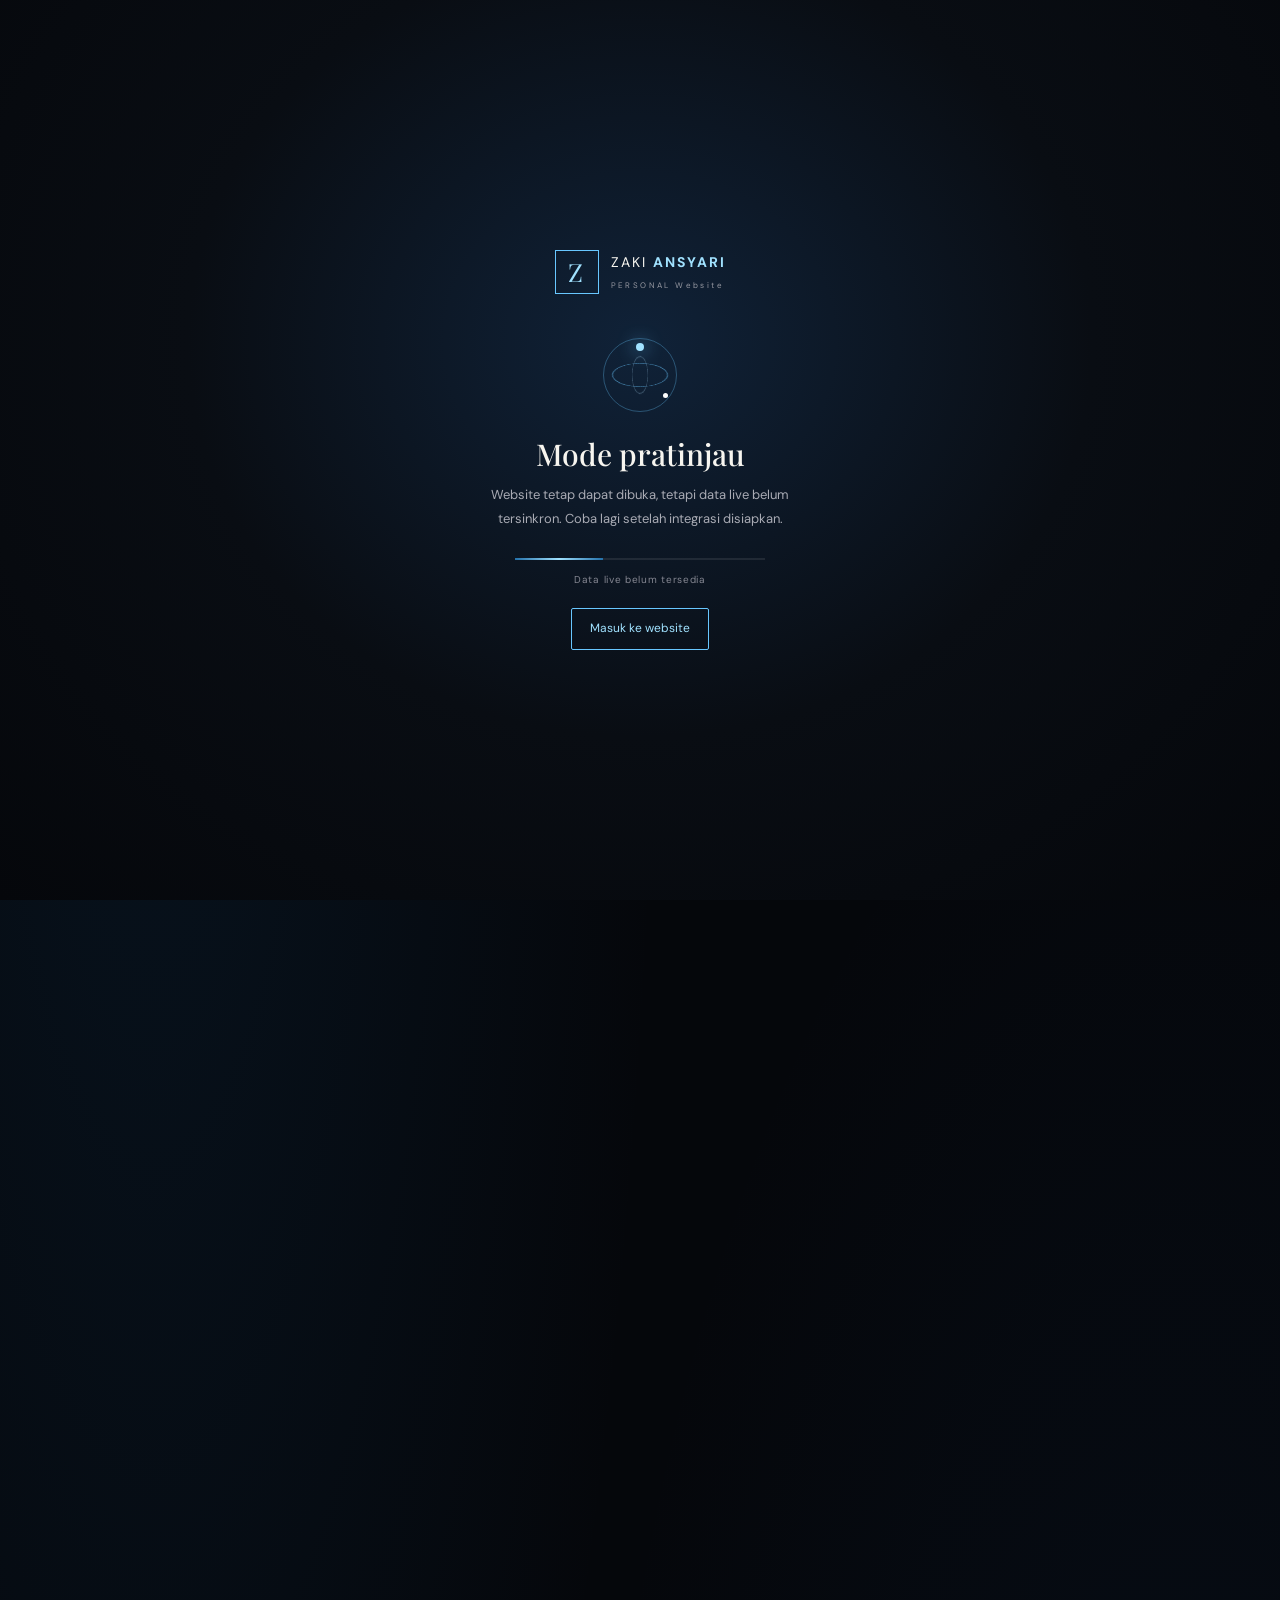
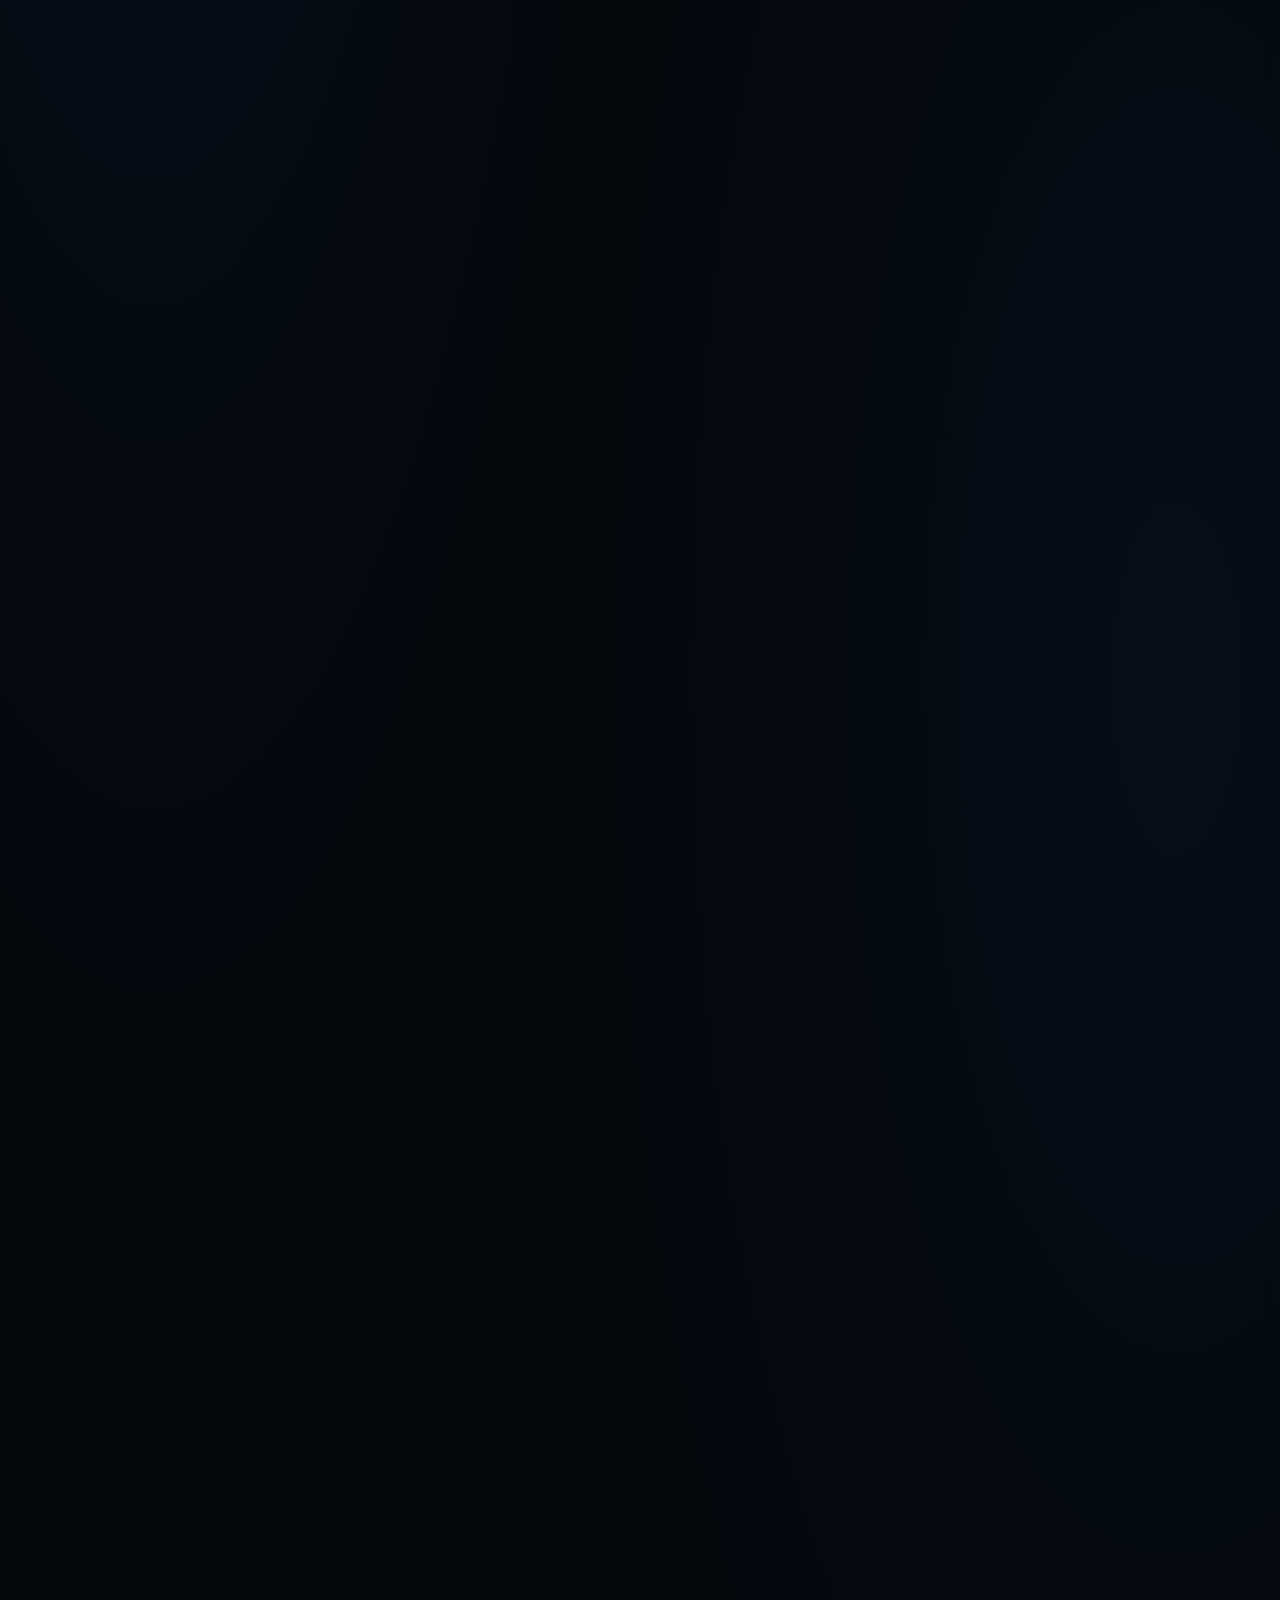
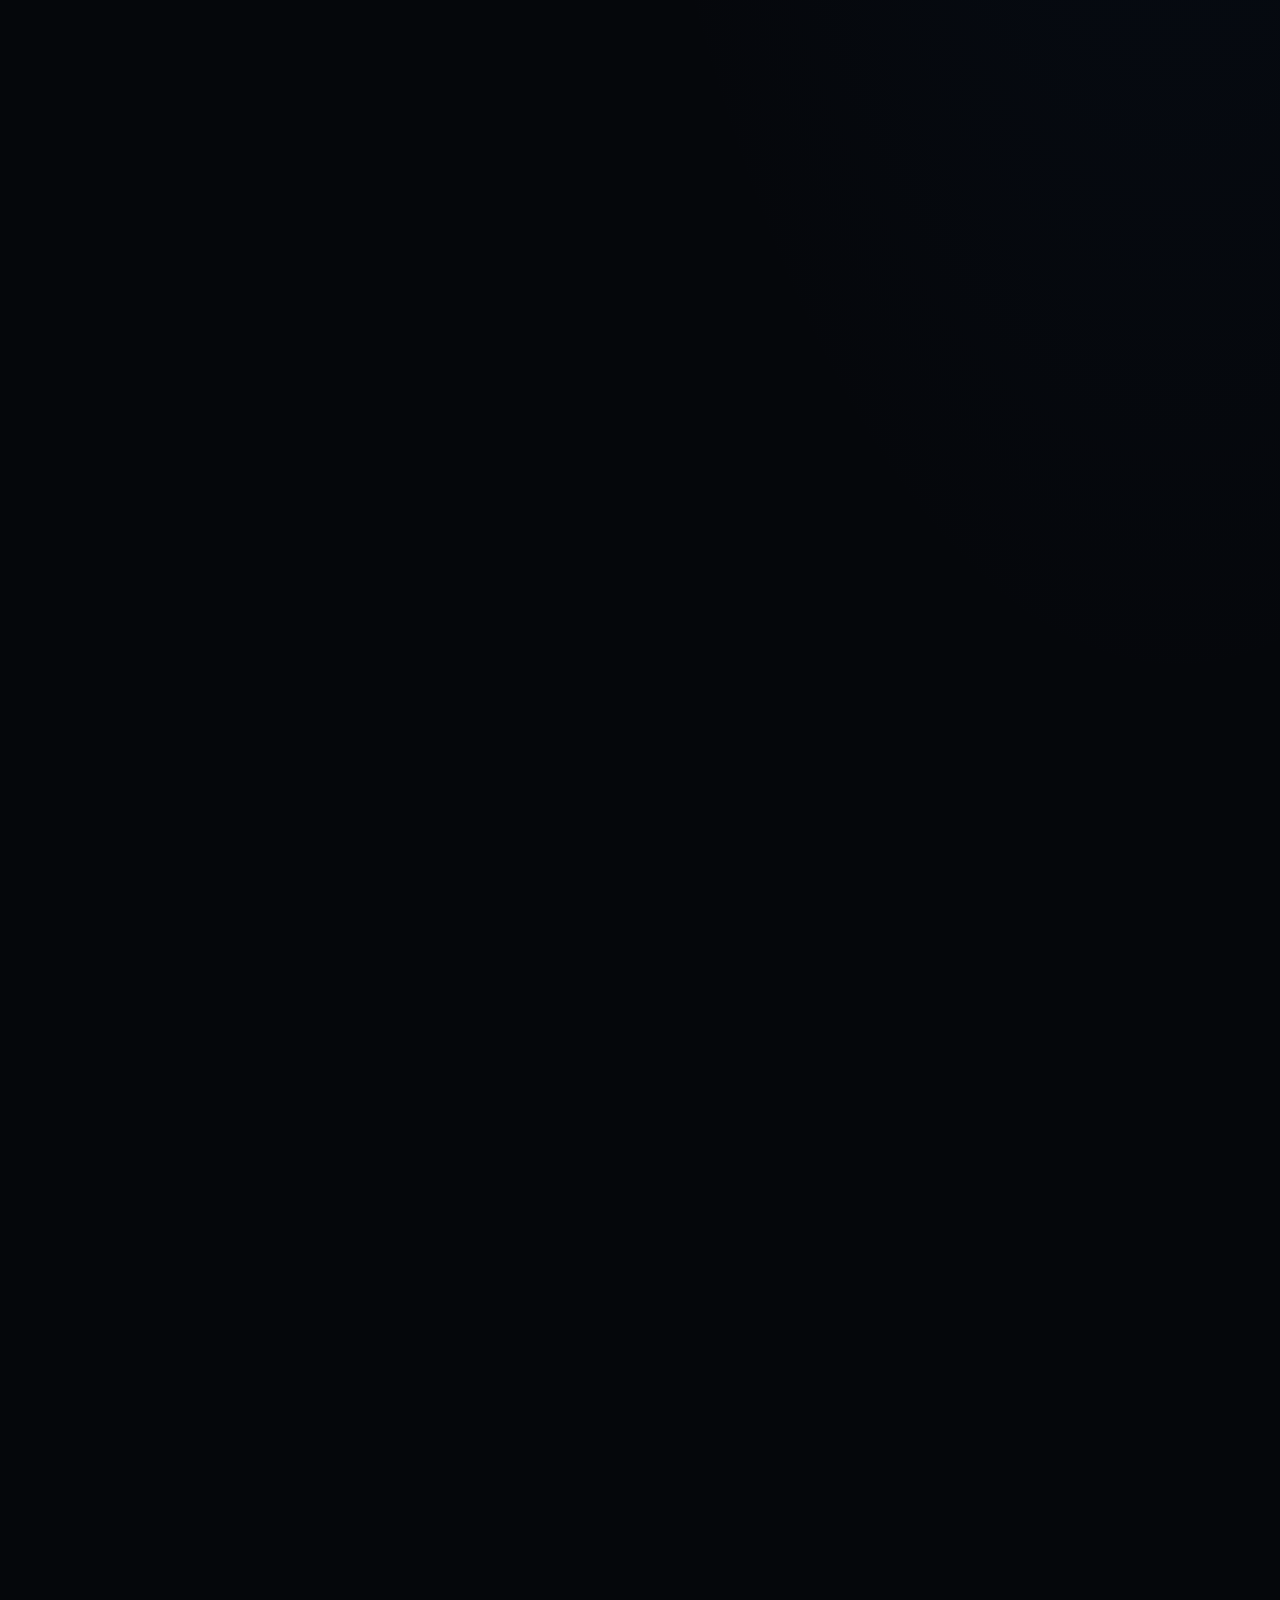
==== commit 2915ad47: "Translate introduction to English and clean up metadata Updated the introduction text to English and" ====
--- a/index.html
+++ b/index.html
@@ -54,16 +54,15 @@
     <main>
       <section id="home" class="hero wrap">
         <div class="hero-copy reveal">
-          <p class="eyebrow"><span class="live-dot"></span>Pelajar TJKT · Penjelajah teknologi</p>
           <h1>ZAKI<br><em>ANSYARI</em></h1>
-          <p class="lead">Halo, saya <strong>Zaki Ansyari</strong> —  Seseorang yang tertarik pada teknologi, jaringan komputer, dan pengembangan web.</p>
+          <p class="lead">Hello, I'm <strong>Zaki Ansyari</strong> —  someone who is interested in technology, computer networks, and web development.</p>
           <div class="hero-actions">
             <a class="btn gold" href="#projects">Jelajahi karya <span>↗</span></a>
             <a class="btn ghost" href="#about">Kenali saya</a>
           </div>
           <div class="hero-meta">
-            <span>⌖ Amuntai, Indonesia</span>
-            <span>Teknologi · Kreativitas </span>
+            <span></span>
+            <span></span>
           </div>
         </div>
         <div class="hero-art reveal">
@@ -342,4 +341,4 @@
 
     <script src="assets/site.js"></script>
   </body>
-</html>+</html>
